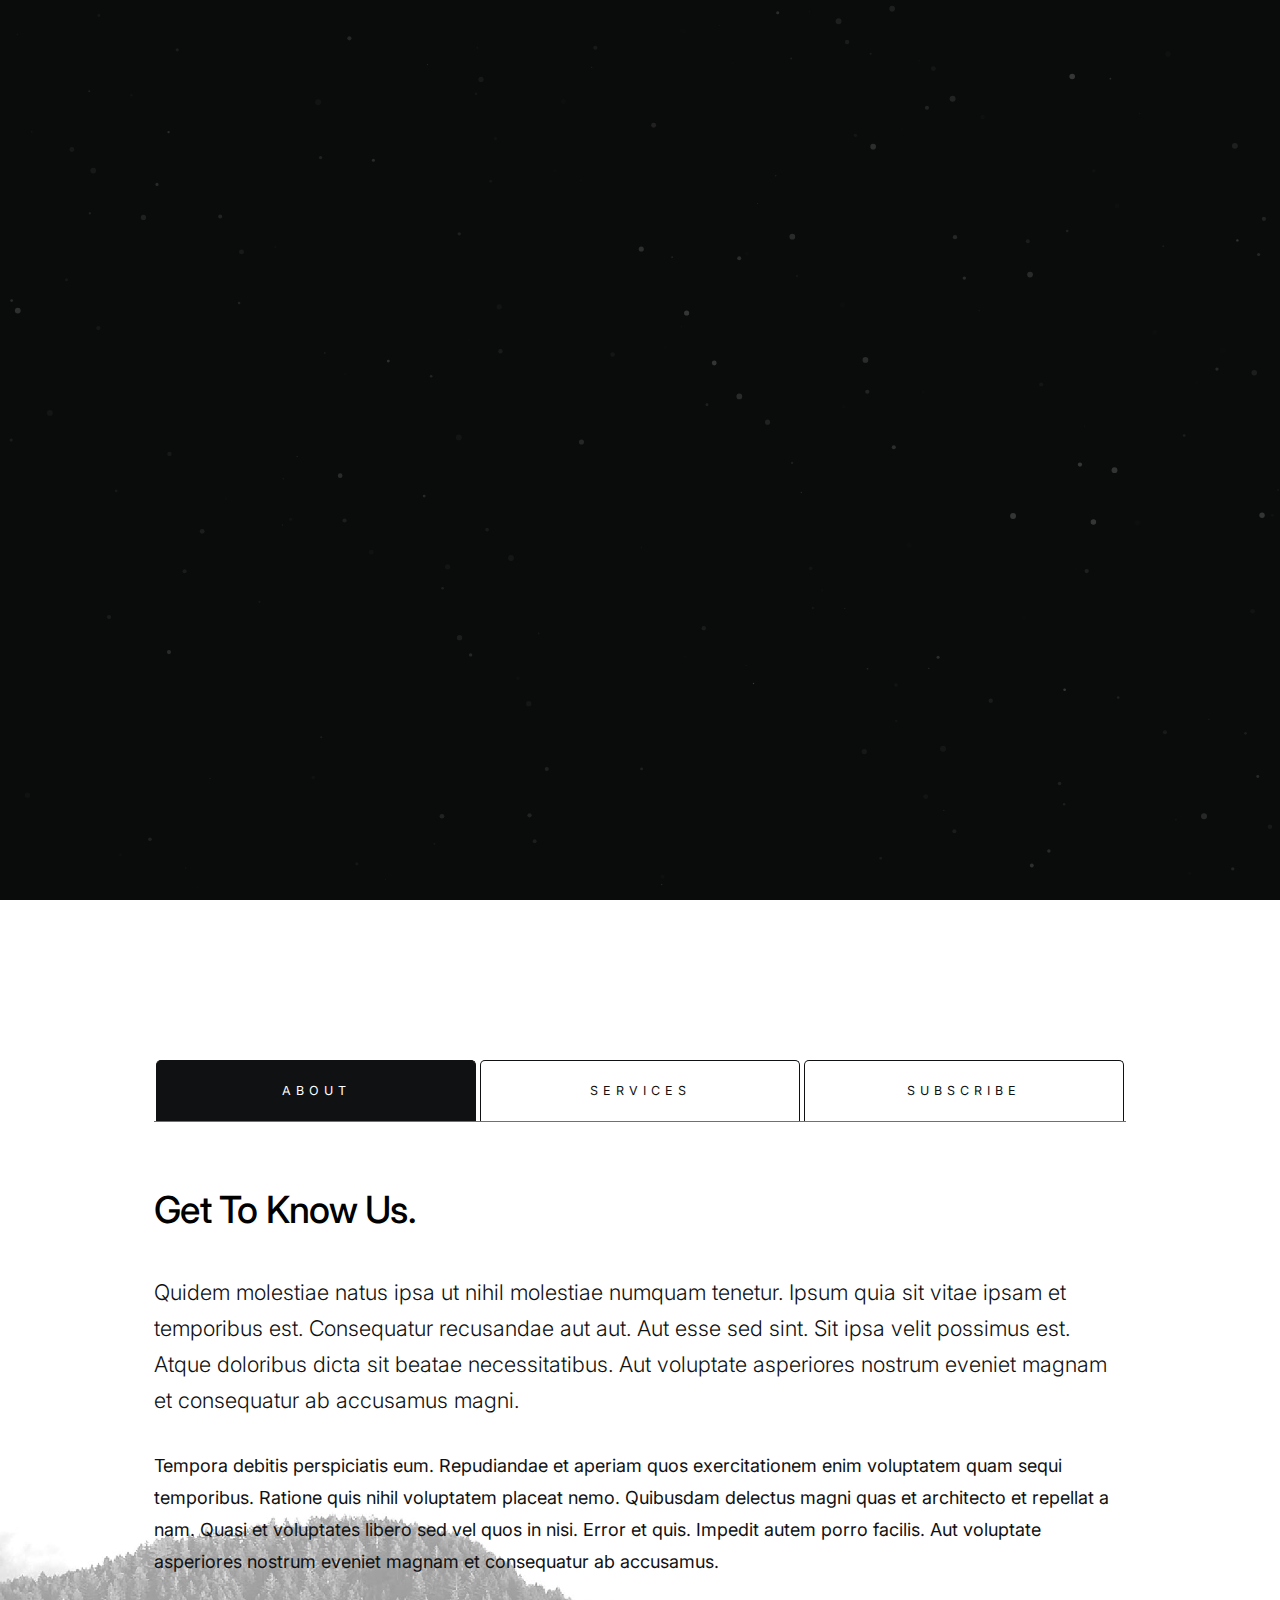
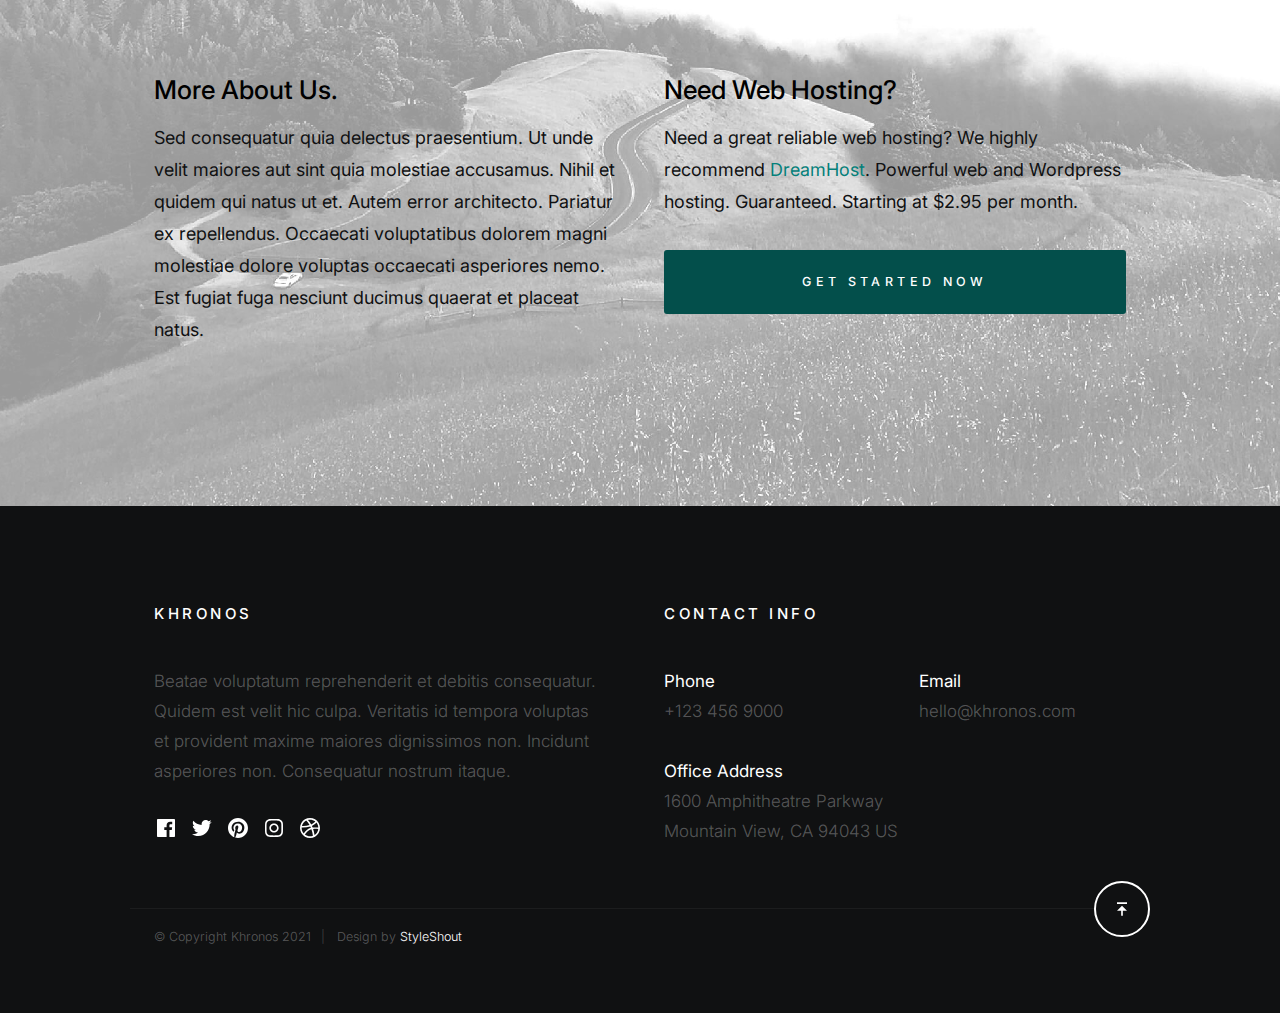
==== index-particles.html @ 38a6e820 "Initial Landing Page code Added" ====
<!DOCTYPE html>
<html lang="en" class="no-js" >
<head>

    <!--- basic page needs
    ================================================== -->
    <meta charset="utf-8">
    <meta name="viewport" content="width=device-width, initial-scale=1">
    <title>Khronos 2.0 - Particles</title>

    <script>
        document.documentElement.classList.remove('no-js');
        document.documentElement.classList.add('js');
    </script>

    <!-- CSS
    ================================================== -->
    <link rel="stylesheet" href="css/vendor.css">
    <link rel="stylesheet" href="css/styles.css">

    <!-- favicons
    ================================================== -->
    <link rel="apple-touch-icon" sizes="180x180" href="apple-touch-icon.png">
    <link rel="icon" type="image/png" sizes="32x32" href="favicon-32x32.png">
    <link rel="icon" type="image/png" sizes="16x16" href="favicon-16x16.png">
    <link rel="manifest" href="site.webmanifest">

</head>

<body id="top" class="theme-particles">


    <!-- preloader
    ================================================== -->
    <div id="preloader">
        <div id="loader"></div>
    </div>


    <!-- page wrap
    ================================================== -->
    <div class="s-pagewrap">


        <!-- # header
        ================================================== -->
        <header class="s-header">
            <div class="row s-header__content">

                <div class="s-header__logo">
                    <a class="logo" href="index-particles.html">
                        <img src="images/logo.png" alt="Homepage">
                    </a>
                </div>
    
                <ul class="s-header__social">
                    <li>
                        <a href="">
                            <svg xmlns="http://www.w3.org/2000/svg" width="24" height="24" viewBox="0 0 24 24" style="fill:rgba(0, 0, 0, 1);transform:;-ms-filter:"><path d="M20,3H4C3.447,3,3,3.448,3,4v16c0,0.552,0.447,1,1,1h8.615v-6.96h-2.338v-2.725h2.338v-2c0-2.325,1.42-3.592,3.5-3.592 c0.699-0.002,1.399,0.034,2.095,0.107v2.42h-1.435c-1.128,0-1.348,0.538-1.348,1.325v1.735h2.697l-0.35,2.725h-2.348V21H20 c0.553,0,1-0.448,1-1V4C21,3.448,20.553,3,20,3z"></path></svg>
                            <span class="screen-reader-text">Facebook</span>
                        </a>
                    </li>
                    <li>
                        <a href="">
                            <svg xmlns="http://www.w3.org/2000/svg" width="24" height="24" viewBox="0 0 24 24" style="fill:rgba(0, 0, 0, 1);transform:;-ms-filter:"><path d="M19.633,7.997c0.013,0.175,0.013,0.349,0.013,0.523c0,5.325-4.053,11.461-11.46,11.461c-2.282,0-4.402-0.661-6.186-1.809 c0.324,0.037,0.636,0.05,0.973,0.05c1.883,0,3.616-0.636,5.001-1.721c-1.771-0.037-3.255-1.197-3.767-2.793 c0.249,0.037,0.499,0.062,0.761,0.062c0.361,0,0.724-0.05,1.061-0.137c-1.847-0.374-3.23-1.995-3.23-3.953v-0.05 c0.537,0.299,1.16,0.486,1.82,0.511C3.534,9.419,2.823,8.184,2.823,6.787c0-0.748,0.199-1.434,0.548-2.032 c1.983,2.443,4.964,4.04,8.306,4.215c-0.062-0.3-0.1-0.611-0.1-0.923c0-2.22,1.796-4.028,4.028-4.028 c1.16,0,2.207,0.486,2.943,1.272c0.91-0.175,1.782-0.512,2.556-0.973c-0.299,0.935-0.936,1.721-1.771,2.22 c0.811-0.088,1.597-0.312,2.319-0.624C21.104,6.712,20.419,7.423,19.633,7.997z"></path></svg>
                            <span class="screen-reader-text">Twitter</span>
                        </a>
                    </li>
                    <li>
                        <a href="">
                            <svg xmlns="http://www.w3.org/2000/svg" width="24" height="24" viewBox="0 0 24 24" style="fill:rgba(0, 0, 0, 1);transform:;-ms-filter:"><path d="M-111.052-244.992c-5.518,0-9.99,4.473-9.99,9.99c0,4.232,2.633,7.85,6.35,9.306 c-0.088-0.79-0.166-2.006,0.034-2.868c0.182-0.78,1.172-4.966,1.172-4.966s-0.299-0.599-0.299-1.484 c0-1.388,0.805-2.425,1.808-2.425c0.853,0,1.264,0.64,1.264,1.407c0,0.858-0.546,2.139-0.827,3.327 c-0.235,0.994,0.499,1.805,1.479,1.805c1.775,0,3.141-1.872,3.141-4.575c0-2.392-1.719-4.064-4.173-4.064 c-2.843,0-4.512,2.132-4.512,4.335c0,0.858,0.331,1.779,0.744,2.28c0.081,0.099,0.093,0.185,0.069,0.286 c-0.076,0.315-0.245,0.994-0.277,1.133c-0.044,0.183-0.145,0.222-0.335,0.134c-1.247-0.581-2.027-2.405-2.027-3.871 c0-3.151,2.289-6.045,6.601-6.045c3.466,0,6.159,2.469,6.159,5.77c0,3.444-2.171,6.213-5.184,6.213 c-1.013,0-1.964-0.525-2.29-1.146c0,0-0.501,1.907-0.623,2.374c-0.225,0.868-0.834,1.956-1.241,2.62 c0.935,0.289,1.928,0.445,2.958,0.445c5.517,0,9.99-4.473,9.99-9.99S-105.535-244.992-111.052-244.992" transform="translate(123.042 246.992)"></path></svg>
                            <span class="screen-reader-text">Pinterest</span>
                        </a>
                    </li>
                    <li>
                        <a href="">
                            <svg xmlns="http://www.w3.org/2000/svg" width="24" height="24" viewBox="0 0 24 24" style="fill:rgba(0, 0, 0, 1);transform:;-ms-filter:"><path d="M11.999,7.377c-2.554,0-4.623,2.07-4.623,4.623c0,2.554,2.069,4.624,4.623,4.624c2.552,0,4.623-2.07,4.623-4.624 C16.622,9.447,14.551,7.377,11.999,7.377L11.999,7.377z M11.999,15.004c-1.659,0-3.004-1.345-3.004-3.003 c0-1.659,1.345-3.003,3.004-3.003s3.002,1.344,3.002,3.003C15.001,13.659,13.658,15.004,11.999,15.004L11.999,15.004z"></path><circle cx="16.806" cy="7.207" r="1.078"></circle><path d="M20.533,6.111c-0.469-1.209-1.424-2.165-2.633-2.632c-0.699-0.263-1.438-0.404-2.186-0.42 c-0.963-0.042-1.268-0.054-3.71-0.054s-2.755,0-3.71,0.054C7.548,3.074,6.809,3.215,6.11,3.479C4.9,3.946,3.945,4.902,3.477,6.111 c-0.263,0.7-0.404,1.438-0.419,2.186c-0.043,0.962-0.056,1.267-0.056,3.71c0,2.442,0,2.753,0.056,3.71 c0.015,0.748,0.156,1.486,0.419,2.187c0.469,1.208,1.424,2.164,2.634,2.632c0.696,0.272,1.435,0.426,2.185,0.45 c0.963,0.042,1.268,0.055,3.71,0.055s2.755,0,3.71-0.055c0.747-0.015,1.486-0.157,2.186-0.419c1.209-0.469,2.164-1.424,2.633-2.633 c0.263-0.7,0.404-1.438,0.419-2.186c0.043-0.962,0.056-1.267,0.056-3.71s0-2.753-0.056-3.71C20.941,7.57,20.801,6.819,20.533,6.111z M19.315,15.643c-0.007,0.576-0.111,1.147-0.311,1.688c-0.305,0.787-0.926,1.409-1.712,1.711c-0.535,0.199-1.099,0.303-1.67,0.311 c-0.95,0.044-1.218,0.055-3.654,0.055c-2.438,0-2.687,0-3.655-0.055c-0.569-0.007-1.135-0.112-1.669-0.311 c-0.789-0.301-1.414-0.923-1.719-1.711c-0.196-0.534-0.302-1.099-0.311-1.669c-0.043-0.95-0.053-1.218-0.053-3.654 c0-2.437,0-2.686,0.053-3.655c0.007-0.576,0.111-1.146,0.311-1.687c0.305-0.789,0.93-1.41,1.719-1.712 c0.534-0.198,1.1-0.303,1.669-0.311c0.951-0.043,1.218-0.055,3.655-0.055c2.437,0,2.687,0,3.654,0.055 c0.571,0.007,1.135,0.112,1.67,0.311c0.786,0.303,1.407,0.925,1.712,1.712c0.196,0.534,0.302,1.099,0.311,1.669 c0.043,0.951,0.054,1.218,0.054,3.655c0,2.436,0,2.698-0.043,3.654H19.315z"></path></svg>
                            <span class="screen-reader-text">Instagram</span>
                        </a>
                    </li>
                    <li>
                        <a href="">
                            <svg xmlns="http://www.w3.org/2000/svg" width="24" height="24" viewBox="0 0 24 24" style="fill:rgba(0, 0, 0, 1);transform:;-ms-filter:"><path d="M20.66,6.98c-0.894-1.533-2.107-2.747-3.641-3.64C15.486,2.447,13.813,2,12,2S8.514,2.447,6.98,3.34 C5.447,4.233,4.233,5.447,3.34,6.98S2,10.187,2,12s0.446,3.487,1.34,5.02c0.894,1.534,2.107,2.747,3.641,3.64 C8.514,21.553,10.187,22,12,22s3.486-0.447,5.02-1.34c1.533-0.893,2.747-2.106,3.641-3.64C21.554,15.487,22,13.813,22,12 S21.554,8.513,20.66,6.98z M12,3.66c2,0,3.772,0.64,5.32,1.919c-0.92,1.174-2.286,2.14-4.1,2.9c-1.002-1.813-2.088-3.327-3.261-4.54 C10.641,3.753,11.319,3.66,12,3.66z M5.51,6.8c0.754-0.947,1.656-1.686,2.711-2.22c1.212,1.201,2.325,2.7,3.34,4.5 c-2,0.6-4.114,0.9-6.341,0.9c-0.573,0-1.006-0.013-1.3-0.04C4.227,8.793,4.757,7.747,5.51,6.8z M3.66,12 c0-0.054,0.003-0.12,0.01-0.2c0.007-0.08,0.01-0.146,0.01-0.2c0.254,0.014,0.641,0.02,1.161,0.02c2.666,0,5.146-0.367,7.439-1.1 c0.187,0.373,0.381,0.793,0.58,1.26c-1.32,0.293-2.674,1.006-4.061,2.14S6.4,16.247,5.76,17.5C4.36,15.913,3.66,14.08,3.66,12z M12,20.34c-1.894,0-3.594-0.587-5.101-1.759C7.5,17.394,8.423,16.259,9.67,15.18c1.246-1.08,2.483-1.753,3.71-2.02 c0.772,2.133,1.293,4.339,1.56,6.62C13.966,20.153,12.986,20.34,12,20.34z M19.08,16.38c-0.666,1.066-1.526,1.94-2.58,2.621 c-0.24-2.08-0.7-4.107-1.379-6.081c0.932-0.066,1.765-0.1,2.5-0.1c0.799,0,1.686,0.034,2.659,0.1 C20.146,14.16,19.746,15.313,19.08,16.38z M17.84,11.38c-1.16,0-2.233,0.047-3.22,0.14c-0.254-0.653-0.48-1.193-0.68-1.62 c2.066-0.906,3.532-2.006,4.399-3.3c1.2,1.414,1.854,3.027,1.96,4.84C19.487,11.4,18.667,11.38,17.84,11.38z"></path></svg>
                            <span class="screen-reader-text">Dribbble</span>
                        </a>
                    </li>
                </ul>

            </div> <!-- end s-header__content -->
        </header> <!-- end s-header -->


        <!-- # intro 
        ================================================== -->
        <section id="intro" class="s-intro">

            <div id="particles-js" class="s-intro__particles"></div>

            <div class="row s-intro__content">
                <div class="column lg-12">
                    
                    <div class="counter">
                        <div class="counter__time">
                            <span class="ss-days">365</span>
                            <span>days</span>
                        </div>
                        <div class="counter__time">
                            <span class="ss-hours">01</span>
                            <span>hours</span>
                        </div>
                        <div class="counter__time minutes">
                            <span class="ss-minutes">01</span>
                            <span>mins</span>
                        </div>
                        <div class="counter__time">
                            <span class="ss-seconds">55</span>
                            <span>secs</span>
                        </div>
                    </div>  <!-- end counter -->

                    <div class="s-intro__content-bottom">
                        <h1 class="s-intro__content-title">Our site is launching soon.</h1>
                        <p>
                        Khronos is a modern and stylish free html website <br>
                        template created for launching your future awesome <br>
                        products and services. 
                        </p>
                    </div>

                </div>

                <div class="s-intro__scroll">
                    <p class="scroll-text">Scroll For More</p>
                    <a href="#info" class="smoothscroll">
                        <div class="mouse"></div>
                    </a>
                    <div class="end-top"></div>
                </div> <!-- end s-intro__scroll -->

            </div> <!-- intro__content -->

        </section> <!-- end s-intro -->


        <!-- # info
        ================================================== -->
        <section id="info" class="s-info">

            <div class="s-info__bg"></div>

            <div class="row">
                <div class="column lg-12">

                    <nav class="tab-nav">
                        <ul class="tab-nav__list"> 
                            <li class="active" data-id="tab-about">
                                <a href="#tab-about">
                                    About
                                </a>
                            </li>
                            <li>
                                <a href="#tab-services">
                                    Services
                                </a>
                            </li>
                            <li>
                                <a href="#tab-contact">
                                    Subscribe
                                </a>
                            </li>
                        </ul>
                    </nav> <!-- end tab-nav -->
        
                    <div class="tab-content">
        
                        <!-- 01 - tab about -->
                        <div id="tab-about" class='tab-content__item'>
        
                            <div class="row tab-content__item-header">
                                <div class="column">
                                    <h2>Get To Know Us.</h2>
                                </div>
                            </div>
        
                            <div class="row">
                                <div class="column">
                                    <p class="lead">
                                    Quidem molestiae natus ipsa ut nihil molestiae numquam tenetur. Ipsum quia 
                                    sit vitae ipsam et temporibus est. Consequatur recusandae aut aut. Aut esse 
                                    sed sint. Sit ipsa velit possimus est. Atque doloribus dicta sit beatae 
                                    necessitatibus. Aut voluptate asperiores nostrum eveniet magnam et consequatur 
                                    ab accusamus magni.
                                    </p>
        
                                    <p>
                                    Tempora debitis perspiciatis eum. Repudiandae et aperiam quos exercitationem 
                                    enim voluptatem quam sequi temporibus. Ratione quis nihil voluptatem placeat 
                                    nemo. Quibusdam delectus magni quas et architecto et repellat a nam.
                                    Quasi et voluptates libero sed vel quos in nisi. Error et quis. Impedit autem 
                                    porro facilis. Aut voluptate asperiores nostrum eveniet magnam et consequatur 
                                    ab accusamus.
                                    </p>
        
                                    <div class="row">
                                        <div class="column lg-6 tab-12">
                                            <h4>More About Us.</h4>
                                            <p>
                                            Sed consequatur quia delectus praesentium. Ut unde velit maiores aut sint 
                                            quia molestiae accusamus. Nihil et quidem qui natus ut et. Autem error 
                                            architecto. Pariatur ex repellendus. Occaecati voluptatibus dolorem magni 
                                            molestiae dolore voluptas occaecati asperiores nemo. Est fugiat fuga nesciunt 
                                            ducimus quaerat et placeat natus.
                                            </p>
                                        </div>
                                        <div class="column lg-6 tab-12">
                                            <h4>Need Web Hosting?</h4>
                                            <p>
                                            Need a great reliable web hosting?
                                            We highly recommend <a href="https://www.dreamhost.com/r.cgi?287326">DreamHost</a>.
                                            Powerful web and Wordpress hosting. Guaranteed. Starting at $2.95 per month.
                                            </p>
                                            <a href="https://www.dreamhost.com/r.cgi?287326" class="btn btn--primary u-fullwidth">Get Started Now</a>
                                        </div>
                                    </div>
                                </div>
                            </div>
                            
                        </div> <!-- end 01 - tab about -->
        
                        <!-- 02 - tab services -->
                        <div id="tab-services" class='tab-content__item'>
        
                            <div class="row tab-content__item-header">
                                <div class="column">
                                    <h2>What We Do.</h2>
                                </div>
                            </div>
        
                            <div class="row">
                                <div class="column">
                                    <p class="lead">
                                    Sit ut cum molestiae. Dolore ducimus qui quasi. Fugiat consequatur sit vel illum vel et 
                                    a delectus. Vel sequi vitae voluptatem perspiciatis eligendi. Voluptatibus optio natus 
                                    asperiores est commodi amet quia architecto. Dolores necessitatibus et. Voluptatibus 
                                    optio natus asperiores est commodi amet quia architecto. Dolores necessitatibus et.
                                    </p>
                                </div>
                            </div>
        
                            <div class="row services-list block-lg-one-half block-md-one-half block-tab-whole">
        
                                <div class="column services-list__item">
                                    <div class="services-list__item-icon">
                                        <svg xmlns="http://www.w3.org/2000/svg" width="24" height="24" viewBox="0 0 24 24" style="fill:rgba(0, 0, 0, 1);transform:;-ms-filter:"><path d="M12,6c-3.309,0-6,2.691-6,6s2.691,6,6,6s6-2.691,6-6S15.309,6,12,6z M12,16c-2.206,0-4-1.794-4-4s1.794-4,4-4s4,1.794,4,4 S14.206,16,12,16z"></path><path d="M12,2C6.579,2,2,6.579,2,12s4.579,10,10,10s10-4.579,10-10S17.421,2,12,2z M12,20c-4.337,0-8-3.663-8-8s3.663-8,8-8 s8,3.663,8,8S16.337,20,12,20z"></path><path d="M12,10c-1.081,0-2,0.919-2,2s0.919,2,2,2s2-0.919,2-2S13.081,10,12,10z"></path></svg>
                                    </div>
                                    <div class="services-list__item-content">
                                        <h4 class="item-title">Brand Identity</h4>
                                        <p>
                                        Sit ut cum molestiae. Dolore ducimus qui quasi. Fugiat consequatur sit vel illum vel et 
                                        a delectus. Vel sequi vitae voluptatem perspiciatis eligendi. Voluptatibus optio natus 
                                        asperiores est commodi amet quia architecto. Dolores necessitatibus et.
                                        </p>
                                    </div>
                                </div>
                    
                                <div class="column services-list__item">
                                    <div class="services-list__item-icon">
                                        <svg xmlns="http://www.w3.org/2000/svg" width="24" height="24" viewBox="0 0 24 24" style="fill:rgba(0, 0, 0, 1);transform:;-ms-filter:"><path d="M18.277,8C18.624,8.596,19.262,9,20,9c1.104,0,2-0.896,2-2s-0.896-2-2-2c-0.738,0-1.376,0.404-1.723,1H16V4 c0-0.553-0.447-1-1-1H9C8.448,3,8,3.447,8,4v2H5.723C5.376,5.404,4.738,5,4,5C2.896,5,2,5.896,2,7s0.896,2,2,2 c0.738,0,1.376-0.404,1.723-1H8v0.369C5.133,9.84,4.318,12.534,4.091,14H3c-0.552,0-1,0.447-1,1v4c0,0.553,0.448,1,1,1h4 c0.552,0,1-0.447,1-1v-4c0-0.553-0.448-1-1-1H6.123c0.197-0.959,0.718-2.406,2.085-3.418C8.391,10.829,8.669,11,9,11h6 c0.331,0,0.61-0.171,0.792-0.419c1.373,1.013,1.895,2.458,2.089,3.419H17c-0.553,0-1,0.447-1,1v4c0,0.553,0.447,1,1,1h4 c0.553,0,1-0.447,1-1v-4c0-0.553-0.447-1-1-1h-1.092C19.681,12.534,18.866,9.839,16,8.368V8H18.277z M6,18H4v-2h2V18z M20,18h-2v-2 h2V18z M14,9h-4V8V6V5h4V9z"></path></svg>
                                    </div>
                                    <div class="services-list__item-content">
                                        <h4 class="item-title">Illustration</h4>
                                        <p>
                                        Sit ut cum molestiae. Dolore ducimus qui quasi. Fugiat consequatur sit vel illum vel et 
                                        a delectus. Vel sequi vitae voluptatem perspiciatis eligendi. Voluptatibus optio natus 
                                        asperiores est commodi amet quia architecto. Dolores necessitatibus et.
                                        </p>
                                    </div>
                                </div>
                    
                                <div class="column services-list__item">
                                    <div class="services-list__item-icon">
                                        <svg xmlns="http://www.w3.org/2000/svg" width="24" height="24" viewBox="0 0 24 24" style="fill:rgba(0, 0, 0, 1);transform:;-ms-filter:"><path d="M19,3H5C3.897,3,3,3.897,3,5v14c0,1.103,0.897,2,2,2h14c1.103,0,2-0.897,2-2V5C21,3.897,20.103,3,19,3z M19,5l0.001,4H15h-2 H5V5H19z M5,11h8v8H5V11z M15,19v-8h4.001l0.001,8H15z"></path></svg>
                                    </div>
                                    <div class="services-list__item-content">
                                        <h4 class="item-title">Web Design</h4>
                                        <p>
                                        Sit ut cum molestiae. Dolore ducimus qui quasi. Fugiat consequatur sit vel illum vel et 
                                        a delectus. Vel sequi vitae voluptatem perspiciatis eligendi. Voluptatibus optio natus 
                                        asperiores est commodi amet quia architecto. Dolores necessitatibus et.
                                        </p>
                                    </div>
                                </div>
                    
                                <div class="column services-list__item">
                                    <div class="services-list__item-icon">
                                        <svg xmlns="http://www.w3.org/2000/svg" width="24" height="24" viewBox="0 0 24 24" style="fill:rgba(0, 0, 0, 1);transform:;-ms-filter:"><path d="M20,3H4C2.897,3,2,3.897,2,5v11c0,1.103,0.897,2,2,2h4l-1.8,2.4l1.6,1.2l2.7-3.6h3l2.7,3.6l1.6-1.2L16,18h4 c1.103,0,2-0.897,2-2V5C22,3.897,21.103,3,20,3z M4,16V5h16l0.001,11H4z"></path><path d="M6 12H10V14H6z"></path></svg>
                                    </div>
                                    <div class="services-list__item-content">
                                        <h4 class="item-title">Product Strategy</h4>
                                        <p>
                                        Sit ut cum molestiae. Dolore ducimus qui quasi. Fugiat consequatur sit vel illum vel et 
                                        a delectus. Vel sequi vitae voluptatem perspiciatis eligendi. Voluptatibus optio natus 
                                        asperiores est commodi amet quia architecto. Dolores necessitatibus et.
                                        </p>
                                    </div>
                                </div>
                    
                                <div class="column services-list__item">
                                    <div class="services-list__item-icon">
                                        <svg xmlns="http://www.w3.org/2000/svg" width="24" height="24" viewBox="0 0 24 24" style="fill:rgba(0, 0, 0, 1);transform:;-ms-filter:"><path d="M20,3H7C5.897,3,5,3.897,5,5v2H4C2.897,7,2,7.897,2,9v10c0,1.103,0.897,2,2,2h6c1.103,0,2-0.897,2-2h8c1.103,0,2-0.897,2-2 V5C22,3.897,21.103,3,20,3z M9.997,19H4V9h2h4L9.997,19z M19.997,17H12V9c0-1.103-0.897-2-2-2H7V5h13L19.997,17z"></path></svg>
                                    </div>
                                    <div class="services-list__item-content">
                                        <h4 class="item-title">UI/UX Design</h4>
                                        <p>
                                        Sit ut cum molestiae. Dolore ducimus qui quasi. Fugiat consequatur sit vel illum vel et 
                                        a delectus. Vel sequi vitae voluptatem perspiciatis eligendi. Voluptatibus optio natus 
                                        asperiores est commodi amet quia architecto. Dolores necessitatibus et.
                                        </p>
                                    </div>
                                </div>
                    
                                <div class="column services-list__item">
                                    <div class="services-list__item-icon">
                                        <svg xmlns="http://www.w3.org/2000/svg" width="24" height="24" viewBox="0 0 24 24" style="fill:rgba(0, 0, 0, 1);transform:;-ms-filter:"><path d="M5,22h14c1.103,0,2-0.897,2-2V9c0-0.553-0.447-1-1-1h-3V7c0-2.757-2.243-5-5-5S7,4.243,7,7v1H4C3.447,8,3,8.447,3,9v11 C3,21.103,3.897,22,5,22z M9,7c0-1.654,1.346-3,3-3s3,1.346,3,3v1H9V7z M5,10h2v2h2v-2h6v2h2v-2h2l0.002,10H5V10z"></path></svg>
                                    </div>
                                    <div class="services-list__item-content">
                                        <h4 class="item-title">E-Commerce</h4>
                                        <p>
                                        Sit ut cum molestiae. Dolore ducimus qui quasi. Fugiat consequatur sit vel illum vel et 
                                        a delectus. Vel sequi vitae voluptatem perspiciatis eligendi. Voluptatibus optio natus 
                                        asperiores est commodi amet quia architecto. Dolores necessitatibus et.
                                        </p>
                                    </div>
                                </div>
                    
                            </div> <!-- end services-list -->
                            
                        </div> <!-- end 02 - tab services -->
        
                        <!-- 03 - tab contact -->
                        <div id="tab-contact" class="tab-content__item">
        
                            <div class="row tab-content__item-header">
                                <div class="column">
                                    <h2>Subscribe To Our Newsletter.</h2>
                                </div>
                            </div>
        
                            <div class="row">
                                <div class="column">
                                    
                                    <p class="lead">
                                    Voluptates laborum eum quas. Pariatur impedit sit veniam est 
                                    et quasi voluptas voluptatem. Cumque hic enim perferendis 
                                    amet odit in molestias debitis. Facere nulla qui pariatur 
                                    quasi mollitia et. Et dolorem dolorum quo in sit architecto.
                                    </p>

                                    <p>
                                    Sit ut cum molestiae. Dolore ducimus qui quasi. Fugiat consequatur sit vel illum vel et 
                                    a delectus. Vel sequi vitae voluptatem perspiciatis eligendi. Voluptatibus optio natus 
                                    asperiores est commodi amet quia architecto. Dolores necessitatibus et.
                                    </p>

                                    <form id="mc-form" class="mc-form">
                                        <input type="email" name="EMAIL" id="mce-EMAIL" class="u-fullwidth text-center" placeholder="Email Address" title="The domain portion of the email address is invalid (the portion after the @)." pattern="^([^\x00-\x20\x22\x28\x29\x2c\x2e\x3a-\x3c\x3e\x40\x5b-\x5d\x7f-\xff]+|\x22([^\x0d\x22\x5c\x80-\xff]|\x5c[\x00-\x7f])*\x22)(\x2e([^\x00-\x20\x22\x28\x29\x2c\x2e\x3a-\x3c\x3e\x40\x5b-\x5d\x7f-\xff]+|\x22([^\x0d\x22\x5c\x80-\xff]|\x5c[\x00-\x7f])*\x22))*\x40([^\x00-\x20\x22\x28\x29\x2c\x2e\x3a-\x3c\x3e\x40\x5b-\x5d\x7f-\xff]+|\x5b([^\x0d\x5b-\x5d\x80-\xff]|\x5c[\x00-\x7f])*\x5d)(\x2e([^\x00-\x20\x22\x28\x29\x2c\x2e\x3a-\x3c\x3e\x40\x5b-\x5d\x7f-\xff]+|\x5b([^\x0d\x5b-\x5d\x80-\xff]|\x5c[\x00-\x7f])*\x5d))*(\.\w{2,})+$" required>
                                        <input type="submit" name="subscribe" value="Subscribe" class="btn--small btn--primary u-fullwidth">
                                        <!-- <div style="position: absolute; left: -5000px;" aria-hidden="true"><input type="text" name="b_cdb7b577e41181934ed6a6a44_9a91cfe7b3" tabindex="-1" value=""></div> -->
                                        <div class="mc-status"></div>
                                    </form>
        
                                </div>
                            </div>
                            
                        </div> <!-- end 03 - tab contact -->
        
                    </div> <!-- end tab content -->

                </div> <!-- end column -->
            </div> <!-- end row -->

        </section> <!-- end s-info -->


        <!-- # footer
        ================================================== -->
        <footer class="s-footer">

            <div class="row s-footer__top">

                <div class="column lg-6 stack-on-700 s-footer__block s-footer__info">

                    <h4 class="h6">Khronos</h4>
                    
                    <p class="desc">
                    Beatae voluptatum reprehenderit et debitis consequatur. Quidem est velit hic culpa. 
                    Veritatis id tempora voluptas et provident maxime maiores dignissimos non. Incidunt 
                    asperiores non. Consequatur nostrum itaque.
                    </p>

                    <ul class="s-footer__social">
                        <li>
                            <a href="">
                                <svg xmlns="http://www.w3.org/2000/svg" width="24" height="24" viewBox="0 0 24 24" style="fill:rgba(0, 0, 0, 1);transform:;-ms-filter:"><path d="M20,3H4C3.447,3,3,3.448,3,4v16c0,0.552,0.447,1,1,1h8.615v-6.96h-2.338v-2.725h2.338v-2c0-2.325,1.42-3.592,3.5-3.592 c0.699-0.002,1.399,0.034,2.095,0.107v2.42h-1.435c-1.128,0-1.348,0.538-1.348,1.325v1.735h2.697l-0.35,2.725h-2.348V21H20 c0.553,0,1-0.448,1-1V4C21,3.448,20.553,3,20,3z"></path></svg>
                                <span class="screen-reader-text">Facebook</span>
                            </a>
                        </li>
                        <li>
                            <a href="">
                                <svg xmlns="http://www.w3.org/2000/svg" width="24" height="24" viewBox="0 0 24 24" style="fill:rgba(0, 0, 0, 1);transform:;-ms-filter:"><path d="M19.633,7.997c0.013,0.175,0.013,0.349,0.013,0.523c0,5.325-4.053,11.461-11.46,11.461c-2.282,0-4.402-0.661-6.186-1.809 c0.324,0.037,0.636,0.05,0.973,0.05c1.883,0,3.616-0.636,5.001-1.721c-1.771-0.037-3.255-1.197-3.767-2.793 c0.249,0.037,0.499,0.062,0.761,0.062c0.361,0,0.724-0.05,1.061-0.137c-1.847-0.374-3.23-1.995-3.23-3.953v-0.05 c0.537,0.299,1.16,0.486,1.82,0.511C3.534,9.419,2.823,8.184,2.823,6.787c0-0.748,0.199-1.434,0.548-2.032 c1.983,2.443,4.964,4.04,8.306,4.215c-0.062-0.3-0.1-0.611-0.1-0.923c0-2.22,1.796-4.028,4.028-4.028 c1.16,0,2.207,0.486,2.943,1.272c0.91-0.175,1.782-0.512,2.556-0.973c-0.299,0.935-0.936,1.721-1.771,2.22 c0.811-0.088,1.597-0.312,2.319-0.624C21.104,6.712,20.419,7.423,19.633,7.997z"></path></svg>
                                <span class="screen-reader-text">Twitter</span>
                            </a>
                        </li>
                        <li>
                            <a href="">
                                <svg xmlns="http://www.w3.org/2000/svg" width="24" height="24" viewBox="0 0 24 24" style="fill:rgba(0, 0, 0, 1);transform:;-ms-filter:"><path d="M-111.052-244.992c-5.518,0-9.99,4.473-9.99,9.99c0,4.232,2.633,7.85,6.35,9.306 c-0.088-0.79-0.166-2.006,0.034-2.868c0.182-0.78,1.172-4.966,1.172-4.966s-0.299-0.599-0.299-1.484 c0-1.388,0.805-2.425,1.808-2.425c0.853,0,1.264,0.64,1.264,1.407c0,0.858-0.546,2.139-0.827,3.327 c-0.235,0.994,0.499,1.805,1.479,1.805c1.775,0,3.141-1.872,3.141-4.575c0-2.392-1.719-4.064-4.173-4.064 c-2.843,0-4.512,2.132-4.512,4.335c0,0.858,0.331,1.779,0.744,2.28c0.081,0.099,0.093,0.185,0.069,0.286 c-0.076,0.315-0.245,0.994-0.277,1.133c-0.044,0.183-0.145,0.222-0.335,0.134c-1.247-0.581-2.027-2.405-2.027-3.871 c0-3.151,2.289-6.045,6.601-6.045c3.466,0,6.159,2.469,6.159,5.77c0,3.444-2.171,6.213-5.184,6.213 c-1.013,0-1.964-0.525-2.29-1.146c0,0-0.501,1.907-0.623,2.374c-0.225,0.868-0.834,1.956-1.241,2.62 c0.935,0.289,1.928,0.445,2.958,0.445c5.517,0,9.99-4.473,9.99-9.99S-105.535-244.992-111.052-244.992" transform="translate(123.042 246.992)"></path></svg>
                                <span class="screen-reader-text">Pinterest</span>
                            </a>
                        </li>
                        <li>
                            <a href="">
                                <svg xmlns="http://www.w3.org/2000/svg" width="24" height="24" viewBox="0 0 24 24" style="fill:rgba(0, 0, 0, 1);transform:;-ms-filter:"><path d="M11.999,7.377c-2.554,0-4.623,2.07-4.623,4.623c0,2.554,2.069,4.624,4.623,4.624c2.552,0,4.623-2.07,4.623-4.624 C16.622,9.447,14.551,7.377,11.999,7.377L11.999,7.377z M11.999,15.004c-1.659,0-3.004-1.345-3.004-3.003 c0-1.659,1.345-3.003,3.004-3.003s3.002,1.344,3.002,3.003C15.001,13.659,13.658,15.004,11.999,15.004L11.999,15.004z"></path><circle cx="16.806" cy="7.207" r="1.078"></circle><path d="M20.533,6.111c-0.469-1.209-1.424-2.165-2.633-2.632c-0.699-0.263-1.438-0.404-2.186-0.42 c-0.963-0.042-1.268-0.054-3.71-0.054s-2.755,0-3.71,0.054C7.548,3.074,6.809,3.215,6.11,3.479C4.9,3.946,3.945,4.902,3.477,6.111 c-0.263,0.7-0.404,1.438-0.419,2.186c-0.043,0.962-0.056,1.267-0.056,3.71c0,2.442,0,2.753,0.056,3.71 c0.015,0.748,0.156,1.486,0.419,2.187c0.469,1.208,1.424,2.164,2.634,2.632c0.696,0.272,1.435,0.426,2.185,0.45 c0.963,0.042,1.268,0.055,3.71,0.055s2.755,0,3.71-0.055c0.747-0.015,1.486-0.157,2.186-0.419c1.209-0.469,2.164-1.424,2.633-2.633 c0.263-0.7,0.404-1.438,0.419-2.186c0.043-0.962,0.056-1.267,0.056-3.71s0-2.753-0.056-3.71C20.941,7.57,20.801,6.819,20.533,6.111z M19.315,15.643c-0.007,0.576-0.111,1.147-0.311,1.688c-0.305,0.787-0.926,1.409-1.712,1.711c-0.535,0.199-1.099,0.303-1.67,0.311 c-0.95,0.044-1.218,0.055-3.654,0.055c-2.438,0-2.687,0-3.655-0.055c-0.569-0.007-1.135-0.112-1.669-0.311 c-0.789-0.301-1.414-0.923-1.719-1.711c-0.196-0.534-0.302-1.099-0.311-1.669c-0.043-0.95-0.053-1.218-0.053-3.654 c0-2.437,0-2.686,0.053-3.655c0.007-0.576,0.111-1.146,0.311-1.687c0.305-0.789,0.93-1.41,1.719-1.712 c0.534-0.198,1.1-0.303,1.669-0.311c0.951-0.043,1.218-0.055,3.655-0.055c2.437,0,2.687,0,3.654,0.055 c0.571,0.007,1.135,0.112,1.67,0.311c0.786,0.303,1.407,0.925,1.712,1.712c0.196,0.534,0.302,1.099,0.311,1.669 c0.043,0.951,0.054,1.218,0.054,3.655c0,2.436,0,2.698-0.043,3.654H19.315z"></path></svg>
                                <span class="screen-reader-text">Instagram</span>
                            </a>
                        </li>
                        <li>
                            <a href="">
                                <svg xmlns="http://www.w3.org/2000/svg" width="24" height="24" viewBox="0 0 24 24" style="fill:rgba(0, 0, 0, 1);transform:;-ms-filter:"><path d="M20.66,6.98c-0.894-1.533-2.107-2.747-3.641-3.64C15.486,2.447,13.813,2,12,2S8.514,2.447,6.98,3.34 C5.447,4.233,4.233,5.447,3.34,6.98S2,10.187,2,12s0.446,3.487,1.34,5.02c0.894,1.534,2.107,2.747,3.641,3.64 C8.514,21.553,10.187,22,12,22s3.486-0.447,5.02-1.34c1.533-0.893,2.747-2.106,3.641-3.64C21.554,15.487,22,13.813,22,12 S21.554,8.513,20.66,6.98z M12,3.66c2,0,3.772,0.64,5.32,1.919c-0.92,1.174-2.286,2.14-4.1,2.9c-1.002-1.813-2.088-3.327-3.261-4.54 C10.641,3.753,11.319,3.66,12,3.66z M5.51,6.8c0.754-0.947,1.656-1.686,2.711-2.22c1.212,1.201,2.325,2.7,3.34,4.5 c-2,0.6-4.114,0.9-6.341,0.9c-0.573,0-1.006-0.013-1.3-0.04C4.227,8.793,4.757,7.747,5.51,6.8z M3.66,12 c0-0.054,0.003-0.12,0.01-0.2c0.007-0.08,0.01-0.146,0.01-0.2c0.254,0.014,0.641,0.02,1.161,0.02c2.666,0,5.146-0.367,7.439-1.1 c0.187,0.373,0.381,0.793,0.58,1.26c-1.32,0.293-2.674,1.006-4.061,2.14S6.4,16.247,5.76,17.5C4.36,15.913,3.66,14.08,3.66,12z M12,20.34c-1.894,0-3.594-0.587-5.101-1.759C7.5,17.394,8.423,16.259,9.67,15.18c1.246-1.08,2.483-1.753,3.71-2.02 c0.772,2.133,1.293,4.339,1.56,6.62C13.966,20.153,12.986,20.34,12,20.34z M19.08,16.38c-0.666,1.066-1.526,1.94-2.58,2.621 c-0.24-2.08-0.7-4.107-1.379-6.081c0.932-0.066,1.765-0.1,2.5-0.1c0.799,0,1.686,0.034,2.659,0.1 C20.146,14.16,19.746,15.313,19.08,16.38z M17.84,11.38c-1.16,0-2.233,0.047-3.22,0.14c-0.254-0.653-0.48-1.193-0.68-1.62 c2.066-0.906,3.532-2.006,4.399-3.3c1.2,1.414,1.854,3.027,1.96,4.84C19.487,11.4,18.667,11.38,17.84,11.38z"></path></svg>
                                <span class="screen-reader-text">Dribbble</span>
                            </a>
                        </li>
                    </ul>

                </div> <!-- end s-footer__info -->

                <div class="column lg-6 stack-on-700 s-footer__block s-footer__contact">

                    <h4 class="h6">Contact Info</h4>

                    <div class="row">
                        <div class="column lg-6 stack-on-1000">
                            <p>
                            <strong>Phone</strong> <br>
                            <a href="tel:123-456-9000">+123 456 9000</a>
                            </p>
                        </div>
                        <div class="column lg-6 stack-on-1000">
                            <p>
                            <strong>Email</strong> <br>
                            <a href="mailto:#0">hello@khronos.com</a>
                            </p>
                        </div>
                    </div>

                    <p>
                    <strong>Office Address</strong> <br>
                    1600 Amphitheatre Parkway <br>
                    Mountain View, CA
                    94043 US <br>
                    </p>

                </div> <!-- end s-footer__contact -->

            </div> <!-- end s-footer__top -->

            <div class="row s-footer__bottom">
                <div class="column lg-12">
                    <div class="ss-copyright">
                        <span>© Copyright Khronos 2021</span> 
                        <span>Design by <a href="https://www.styleshout.com/">StyleShout</a></span>
                    </div>
                </div>

                <div class="ss-go-top">
                    <a class="smoothscroll" title="Back to Top" href="#top">
                        <svg xmlns="http://www.w3.org/2000/svg" width="24" height="24" viewBox="0 0 24 24" style="fill:rgba(0, 0, 0, 1);transform:;-ms-filter:"><path d="M6 4H18V6H6zM11 14L11 20 13 20 13 14 18 14 12 8 6 14z"></path></svg>
                     </a>
                </div>
            </div> <!--end s-footer__bottom -->

        </footer> <!--end s-footer -->

    </div> <!-- end pagewrap -->


    <!-- Java Script
    ================================================== -->
    <script src="js/plugins.js"></script>
    <script src="js/main.js"></script>
    <script src="js/particles.min.js"></script>
    <script src="js/particle-settings.js"></script>

</body>
</html>
---- css/vendor.css ----
/* ===================================================================
 * Khronos Third-party Stylesheets
 * Template Ver. 2.0.0
 * 07-03-2021
 * -------------------------------------------------------------------
 *
 * TOC:
 * # PrismJS
 * # Swiper
 *
 * ------------------------------------------------------------------- */


/* ===================================================================
 * # PrismJS 1.20.0
 *   https://prismjs.com/download.html#themes=prism-okaidia&languages=markup+css+clike+javascript+markup-templating+php 
 *   
 *   okaidia theme for JavaScript, CSS and HTML
 *   Loosely based on Monokai textmate theme by http://www.monokai.nl/
 *   @author ocodia
 * ------------------------------------------------------------------- */
code[class*="language-"],
pre[class*="language-"] {
    color           : #f8f8f2;
    background      : none;
    text-shadow     : 0 1px rgba(0, 0, 0, 0.3);
    font-family     : var(--font-mono);
    font-size       : calc(var(--text-size) * 0.9444);
    text-align      : left;
    white-space     : pre;
    word-spacing    : normal;
    word-break      : normal;
    word-wrap       : normal;
    line-height     : var(--vspace-1);
    -moz-tab-size   : 4;
    -o-tab-size     : 4;
    tab-size        : 4;
    -webkit-hyphens : none;
    -moz-hyphens    : none;
    -ms-hyphens     : none;
    hyphens         : none;
}

/* Code blocks */
pre[class*="language-"] {
    padding  : var(--vspace-0_5) 0 var(--vspace-1);
    margin   : var(--vspace-1) 0;
    overflow : auto;
}

:not(pre)>code[class*="language-"],
pre[class*="language-"] {
    background : #272822;
}

/* Inline code */
:not(pre)>code[class*="language-"] {
    padding     : .1em;
    white-space : normal;
}

.token.comment,
.token.prolog,
.token.doctype,
.token.cdata {
    color : slategray;
}

.token.punctuation {
    color : #f8f8f2;
}

.token.namespace {
    opacity : .7;
}

.token.property,
.token.tag,
.token.constant,
.token.symbol,
.token.deleted {
    color : #f92672;
}

.token.boolean,
.token.number {
    color : #ae81ff;
}

.token.selector,
.token.attr-name,
.token.string,
.token.char,
.token.builtin,
.token.inserted {
    color : #a6e22e;
}

.token.operator,
.token.entity,
.token.url,
.language-css .token.string,
.style .token.string,
.token.variable {
    color : #f8f8f2;
}

.token.atrule,
.token.attr-value,
.token.function,
.token.class-name {
    color : #e6db74;
}

.token.keyword {
    color : #66d9ef;
}

.token.regex,
.token.important {
    color : #fd971f;
}

.token.important,
.token.bold {
    font-weight : bold;
}

.token.italic {
    font-style : italic;
}

.token.entity {
    cursor : help;
}



/* ===================================================================
 * # Swiper 6.4.5
 *   Most modern mobile touch slider and framework with hardware accelerated transitions
 *   https://swiperjs.com
 *
 *   Copyright 2014-2020 Vladimir Kharlampidi
 *
 *   Released under the MIT License
 *
 *   Released on: December 18, 2020
 * ------------------------------------------------------------------- */
@font-face {
    font-family : "swiper-icons";
    src         : url("data:application/font-woff;charset=utf-8;base64, [base64]//wADZ2x5ZgAAAywAAADMAAAD2MHtryVoZWFkAAABbAAAADAAAAA2E2+eoWhoZWEAAAGcAAAAHwAAACQC9gDzaG10eAAAAigAAAAZAAAArgJkABFsb2NhAAAC0AAAAFoAAABaFQAUGG1heHAAAAG8AAAAHwAAACAAcABAbmFtZQAAA/gAAAE5AAACXvFdBwlwb3N0AAAFNAAAAGIAAACE5s74hXjaY2BkYGAAYpf5Hu/j+W2+MnAzMYDAzaX6QjD6/4//Bxj5GA8AuRwMYGkAPywL13jaY2BkYGA88P8Agx4j+/8fQDYfA1AEBWgDAIB2BOoAeNpjYGRgYNBh4GdgYgABEMnIABJzYNADCQAACWgAsQB42mNgYfzCOIGBlYGB0YcxjYGBwR1Kf2WQZGhhYGBiYGVmgAFGBiQQkOaawtDAoMBQxXjg/wEGPcYDDA4wNUA2CCgwsAAAO4EL6gAAeNpj2M0gyAACqxgGNWBkZ2D4/wMA+xkDdgAAAHjaY2BgYGaAYBkGRgYQiAHyGMF8FgYHIM3DwMHABGQrMOgyWDLEM1T9/w8UBfEMgLzE////P/5//f/V/xv+r4eaAAeMbAxwIUYmIMHEgKYAYjUcsDAwsLKxc3BycfPw8jEQA/[base64]/uznmfPFBNODM2K7MTQ45YEAZqGP81AmGGcF3iPqOop0r1SPTaTbVkfUe4HXj97wYE+yNwWYxwWu4v1ugWHgo3S1XdZEVqWM7ET0cfnLGxWfkgR42o2PvWrDMBSFj/IHLaF0zKjRgdiVMwScNRAoWUoH78Y2icB/yIY09An6AH2Bdu/UB+yxopYshQiEvnvu0dURgDt8QeC8PDw7Fpji3fEA4z/PEJ6YOB5hKh4dj3EvXhxPqH/SKUY3rJ7srZ4FZnh1PMAtPhwP6fl2PMJMPDgeQ4rY8YT6Gzao0eAEA409DuggmTnFnOcSCiEiLMgxCiTI6Cq5DZUd3Qmp10vO0LaLTd2cjN4fOumlc7lUYbSQcZFkutRG7g6JKZKy0RmdLY680CDnEJ+UMkpFFe1RN7nxdVpXrC4aTtnaurOnYercZg2YVmLN/d/gczfEimrE/fs/bOuq29Zmn8tloORaXgZgGa78yO9/cnXm2BpaGvq25Dv9S4E9+5SIc9PqupJKhYFSSl47+Qcr1mYNAAAAeNptw0cKwkAAAMDZJA8Q7OUJvkLsPfZ6zFVERPy8qHh2YER+3i/BP83vIBLLySsoKimrqKqpa2hp6+jq6RsYGhmbmJqZSy0sraxtbO3sHRydnEMU4uR6yx7JJXveP7WrDycAAAAAAAH//wACeNpjYGRgYOABYhkgZgJCZgZNBkYGLQZtIJsFLMYAAAw3ALgAeNolizEKgDAQBCchRbC2sFER0YD6qVQiBCv/H9ezGI6Z5XBAw8CBK/m5iQQVauVbXLnOrMZv2oLdKFa8Pjuru2hJzGabmOSLzNMzvutpB3N42mNgZGBg4GKQYzBhYMxJLMlj4GBgAYow/P/PAJJhLM6sSoWKfWCAAwDAjgbRAAB42mNgYGBkAIIbCZo5IPrmUn0hGA0AO8EFTQAA") format("woff");
    font-weight : 400;
    font-style  : normal;
}

:root {
    --swiper-theme-color : #007aff;
}

.swiper-container {
    margin-left  : auto;
    margin-right : auto;
    position     : relative;
    overflow     : hidden;
    list-style   : none;
    padding      : 0;
    /* Fix of Webkit flickering */
    z-index      : 1;
}

.swiper-container-vertical>.swiper-wrapper {
    flex-direction : column;
}

.swiper-wrapper {
    position            : relative;
    width               : 100%;
    height              : 100%;
    z-index             : 1;
    display             : flex;
    transition-property : transform;
    box-sizing          : content-box;
}

.swiper-container-android .swiper-slide,
.swiper-wrapper {
    transform : translate3d(0px, 0, 0);
}

.swiper-container-multirow>.swiper-wrapper {
    flex-wrap : wrap;
}

.swiper-container-multirow-column>.swiper-wrapper {
    flex-wrap      : wrap;
    flex-direction : column;
}

.swiper-container-free-mode>.swiper-wrapper {
    transition-timing-function : ease-out;
    margin                     : 0 auto;
}

.swiper-slide {
    flex-shrink         : 0;
    width               : 100%;
    height              : 100%;
    position            : relative;
    transition-property : transform;
}

.swiper-slide-invisible-blank {
    visibility : hidden;
}

/* Auto Height */
.swiper-container-autoheight,
.swiper-container-autoheight .swiper-slide {
    height : auto;
}

.swiper-container-autoheight .swiper-wrapper {
    align-items         : flex-start;
    transition-property : transform, height;
}

/* 3D Effects */
.swiper-container-3d {
    perspective : 1200px;
}

.swiper-container-3d .swiper-wrapper,
.swiper-container-3d .swiper-slide,
.swiper-container-3d .swiper-slide-shadow-left,
.swiper-container-3d .swiper-slide-shadow-right,
.swiper-container-3d .swiper-slide-shadow-top,
.swiper-container-3d .swiper-slide-shadow-bottom,
.swiper-container-3d .swiper-cube-shadow {
    transform-style : preserve-3d;
}

.swiper-container-3d .swiper-slide-shadow-left,
.swiper-container-3d .swiper-slide-shadow-right,
.swiper-container-3d .swiper-slide-shadow-top,
.swiper-container-3d .swiper-slide-shadow-bottom {
    position       : absolute;
    left           : 0;
    top            : 0;
    width          : 100%;
    height         : 100%;
    pointer-events : none;
    z-index        : 10;
}

.swiper-container-3d .swiper-slide-shadow-left {
    background-image : linear-gradient(to left, rgba(0, 0, 0, 0.5), rgba(0, 0, 0, 0));
}

.swiper-container-3d .swiper-slide-shadow-right {
    background-image : linear-gradient(to right, rgba(0, 0, 0, 0.5), rgba(0, 0, 0, 0));
}

.swiper-container-3d .swiper-slide-shadow-top {
    background-image : linear-gradient(to top, rgba(0, 0, 0, 0.5), rgba(0, 0, 0, 0));
}

.swiper-container-3d .swiper-slide-shadow-bottom {
    background-image : linear-gradient(to bottom, rgba(0, 0, 0, 0.5), rgba(0, 0, 0, 0));
}

/* CSS Mode */
.swiper-container-css-mode>.swiper-wrapper {
    overflow           : auto;
    scrollbar-width    : none;
    /* For Firefox */
    -ms-overflow-style : none;
    /* For Internet Explorer and Edge */
}

.swiper-container-css-mode>.swiper-wrapper::-webkit-scrollbar {
    display : none;
}

.swiper-container-css-mode>.swiper-wrapper>.swiper-slide {
    scroll-snap-align : start start;
}

.swiper-container-horizontal.swiper-container-css-mode>.swiper-wrapper {
    scroll-snap-type : x mandatory;
}

.swiper-container-vertical.swiper-container-css-mode>.swiper-wrapper {
    scroll-snap-type : y mandatory;
}

:root {
    --swiper-navigation-size  : 44px;
    /*
    --swiper-navigation-color : var(--swiper-theme-color);
    */
}

.swiper-button-prev,
.swiper-button-next {
    position        : absolute;
    top             : 50%;
    width           : calc(var(--swiper-navigation-size) / 44 * 27);
    height          : var(--swiper-navigation-size);
    margin-top      : calc(-1 * var(--swiper-navigation-size) / 2);
    z-index         : 10;
    cursor          : pointer;
    display         : flex;
    align-items     : center;
    justify-content : center;
    color           : var(--swiper-navigation-color, var(--swiper-theme-color));
}

.swiper-button-prev.swiper-button-disabled,
.swiper-button-next.swiper-button-disabled {
    opacity        : 0.35;
    cursor         : auto;
    pointer-events : none;
}

.swiper-button-prev:after,
.swiper-button-next:after {
    font-family    : swiper-icons;
    font-size      : var(--swiper-navigation-size);
    text-transform : none !important;
    letter-spacing : 0;
    text-transform : none;
    font-variant   : initial;
    line-height    : 1;
}

.swiper-button-prev,
.swiper-container-rtl .swiper-button-next {
    left  : 10px;
    right : auto;
}

.swiper-button-prev:after,
.swiper-container-rtl .swiper-button-next:after {
    content : "prev";
}

.swiper-button-next,
.swiper-container-rtl .swiper-button-prev {
    right : 10px;
    left  : auto;
}

.swiper-button-next:after,
.swiper-container-rtl .swiper-button-prev:after {
    content : "next";
}

.swiper-button-prev.swiper-button-white,
.swiper-button-next.swiper-button-white {
    --swiper-navigation-color : #ffffff;
}

.swiper-button-prev.swiper-button-black,
.swiper-button-next.swiper-button-black {
    --swiper-navigation-color : #000000;
}

.swiper-button-lock {
    display : none;
}

:root {
    /*
    --swiper-pagination-color: var(--swiper-theme-color);
    */
}

.swiper-pagination {
    position   : absolute;
    text-align : center;
    transition : 300ms opacity;
    transform  : translate3d(0, 0, 0);
    z-index    : 10;
}

.swiper-pagination.swiper-pagination-hidden {
    opacity : 0;
}

/* Common Styles */
.swiper-pagination-fraction,
.swiper-pagination-custom,
.swiper-container-horizontal>.swiper-pagination-bullets {
    bottom : 10px;
    left   : 0;
    width  : 100%;
}

/* Bullets */
.swiper-pagination-bullets-dynamic {
    overflow  : hidden;
    font-size : 0;
}

.swiper-pagination-bullets-dynamic .swiper-pagination-bullet {
    transform : scale(0.33);
    position  : relative;
}

.swiper-pagination-bullets-dynamic .swiper-pagination-bullet-active {
    transform : scale(1);
}

.swiper-pagination-bullets-dynamic .swiper-pagination-bullet-active-main {
    transform : scale(1);
}

.swiper-pagination-bullets-dynamic .swiper-pagination-bullet-active-prev {
    transform : scale(0.66);
}

.swiper-pagination-bullets-dynamic .swiper-pagination-bullet-active-prev-prev {
    transform : scale(0.33);
}

.swiper-pagination-bullets-dynamic .swiper-pagination-bullet-active-next {
    transform : scale(0.66);
}

.swiper-pagination-bullets-dynamic .swiper-pagination-bullet-active-next-next {
    transform : scale(0.33);
}

.swiper-pagination-bullet {
    width         : 8px;
    height        : 8px;
    display       : inline-block;
    border-radius : 100%;
    background    : #000;
    opacity       : 0.2;
}

button.swiper-pagination-bullet {
    border             : none;
    margin             : 0;
    padding            : 0;
    box-shadow         : none;
    -webkit-appearance : none;
    -moz-appearance    : none;
    appearance         : none;
}

.swiper-pagination-clickable .swiper-pagination-bullet {
    cursor : pointer;
}

.swiper-pagination-bullet-active {
    opacity    : 1;
    background : var(--swiper-pagination-color, var(--swiper-theme-color));
}

.swiper-container-vertical>.swiper-pagination-bullets {
    right     : 10px;
    top       : 50%;
    transform : translate3d(0px, -50%, 0);
}

.swiper-container-vertical>.swiper-pagination-bullets .swiper-pagination-bullet {
    margin  : 6px 0;
    display : block;
}

.swiper-container-vertical>.swiper-pagination-bullets.swiper-pagination-bullets-dynamic {
    top       : 50%;
    transform : translateY(-50%);
    width     : 8px;
}

.swiper-container-vertical>.swiper-pagination-bullets.swiper-pagination-bullets-dynamic .swiper-pagination-bullet {
    display    : inline-block;
    transition : 200ms transform, 200ms top;
}

.swiper-container-horizontal>.swiper-pagination-bullets .swiper-pagination-bullet {
    margin : 0 4px;
}

.swiper-container-horizontal>.swiper-pagination-bullets.swiper-pagination-bullets-dynamic {
    left        : 50%;
    transform   : translateX(-50%);
    white-space : nowrap;
}

.swiper-container-horizontal>.swiper-pagination-bullets.swiper-pagination-bullets-dynamic .swiper-pagination-bullet {
    transition : 200ms transform, 200ms left;
}

.swiper-container-horizontal.swiper-container-rtl>.swiper-pagination-bullets-dynamic .swiper-pagination-bullet {
    transition : 200ms transform, 200ms right;
}

/* Progress */
.swiper-pagination-progressbar {
    background : rgba(0, 0, 0, 0.25);
    position   : absolute;
}

.swiper-pagination-progressbar .swiper-pagination-progressbar-fill {
    background       : var(--swiper-pagination-color, var(--swiper-theme-color));
    position         : absolute;
    left             : 0;
    top              : 0;
    width            : 100%;
    height           : 100%;
    transform        : scale(0);
    transform-origin : left top;
}

.swiper-container-rtl .swiper-pagination-progressbar .swiper-pagination-progressbar-fill {
    transform-origin : right top;
}

.swiper-container-horizontal>.swiper-pagination-progressbar,
.swiper-container-vertical>.swiper-pagination-progressbar.swiper-pagination-progressbar-opposite {
    width  : 100%;
    height : 4px;
    left   : 0;
    top    : 0;
}

.swiper-container-vertical>.swiper-pagination-progressbar,
.swiper-container-horizontal>.swiper-pagination-progressbar.swiper-pagination-progressbar-opposite {
    width  : 4px;
    height : 100%;
    left   : 0;
    top    : 0;
}

.swiper-pagination-white {
    --swiper-pagination-color : #ffffff;
}

.swiper-pagination-black {
    --swiper-pagination-color : #000000;
}

.swiper-pagination-lock {
    display : none;
}

/* Scrollbar */
.swiper-scrollbar {
    border-radius    : 10px;
    position         : relative;
    -ms-touch-action : none;
    background       : rgba(0, 0, 0, 0.1);
}

.swiper-container-horizontal>.swiper-scrollbar {
    position : absolute;
    left     : 1%;
    bottom   : 3px;
    z-index  : 50;
    height   : 5px;
    width    : 98%;
}

.swiper-container-vertical>.swiper-scrollbar {
    position : absolute;
    right    : 3px;
    top      : 1%;
    z-index  : 50;
    width    : 5px;
    height   : 98%;
}

.swiper-scrollbar-drag {
    height        : 100%;
    width         : 100%;
    position      : relative;
    background    : rgba(0, 0, 0, 0.5);
    border-radius : 10px;
    left          : 0;
    top           : 0;
}

.swiper-scrollbar-cursor-drag {
    cursor : move;
}

.swiper-scrollbar-lock {
    display : none;
}

.swiper-zoom-container {
    width           : 100%;
    height          : 100%;
    display         : flex;
    justify-content : center;
    align-items     : center;
    text-align      : center;
}

.swiper-zoom-container>img,
.swiper-zoom-container>svg,
.swiper-zoom-container>canvas {
    max-width  : 100%;
    max-height : 100%;
    object-fit : contain;
}

.swiper-slide-zoomed {
    cursor : move;
}

/* Preloader */
:root {
    /*
    --swiper-preloader-color: var(--swiper-theme-color);
    */
}

.swiper-lazy-preloader {
    width            : 42px;
    height           : 42px;
    position         : absolute;
    left             : 50%;
    top              : 50%;
    margin-left      : -21px;
    margin-top       : -21px;
    z-index          : 10;
    transform-origin : 50%;
    animation        : swiper-preloader-spin 1s infinite linear;
    box-sizing       : border-box;
    border           : 4px solid var(--swiper-preloader-color, var(--swiper-theme-color));
    border-radius    : 50%;
    border-top-color : transparent;
}

.swiper-lazy-preloader-white {
    --swiper-preloader-color : #fff;
}

.swiper-lazy-preloader-black {
    --swiper-preloader-color : #000;
}

@keyframes swiper-preloader-spin {
    100% {
        transform : rotate(360deg);
    }
}

/* a11y */
.swiper-container .swiper-notification {
    position       : absolute;
    left           : 0;
    top            : 0;
    pointer-events : none;
    opacity        : 0;
    z-index        : -1000;
}

.swiper-container-fade.swiper-container-free-mode .swiper-slide {
    transition-timing-function : ease-out;
}

.swiper-container-fade .swiper-slide {
    pointer-events      : none;
    transition-property : opacity;
}

.swiper-container-fade .swiper-slide .swiper-slide {
    pointer-events : none;
}

.swiper-container-fade .swiper-slide-active,
.swiper-container-fade .swiper-slide-active .swiper-slide-active {
    pointer-events : auto;
}

.swiper-container-cube {
    overflow : visible;
}

.swiper-container-cube .swiper-slide {
    pointer-events              : none;
    -webkit-backface-visibility : hidden;
    backface-visibility         : hidden;
    z-index                     : 1;
    visibility                  : hidden;
    transform-origin            : 0 0;
    width                       : 100%;
    height                      : 100%;
}

.swiper-container-cube .swiper-slide .swiper-slide {
    pointer-events : none;
}

.swiper-container-cube.swiper-container-rtl .swiper-slide {
    transform-origin : 100% 0;
}

.swiper-container-cube .swiper-slide-active,
.swiper-container-cube .swiper-slide-active .swiper-slide-active {
    pointer-events : auto;
}

.swiper-container-cube .swiper-slide-active,
.swiper-container-cube .swiper-slide-next,
.swiper-container-cube .swiper-slide-prev,
.swiper-container-cube .swiper-slide-next+.swiper-slide {
    pointer-events : auto;
    visibility     : visible;
}

.swiper-container-cube .swiper-slide-shadow-top,
.swiper-container-cube .swiper-slide-shadow-bottom,
.swiper-container-cube .swiper-slide-shadow-left,
.swiper-container-cube .swiper-slide-shadow-right {
    z-index                     : 0;
    -webkit-backface-visibility : hidden;
    backface-visibility         : hidden;
}

.swiper-container-cube .swiper-cube-shadow {
    position       : absolute;
    left           : 0;
    bottom         : 0px;
    width          : 100%;
    height         : 100%;
    background     : #000;
    opacity        : 0.6;
    -webkit-filter : blur(50px);
    filter         : blur(50px);
    z-index        : 0;
}

.swiper-container-flip {
    overflow : visible;
}

.swiper-container-flip .swiper-slide {
    pointer-events              : none;
    -webkit-backface-visibility : hidden;
    backface-visibility         : hidden;
    z-index                     : 1;
}

.swiper-container-flip .swiper-slide .swiper-slide {
    pointer-events : none;
}

.swiper-container-flip .swiper-slide-active,
.swiper-container-flip .swiper-slide-active .swiper-slide-active {
    pointer-events : auto;
}

.swiper-container-flip .swiper-slide-shadow-top,
.swiper-container-flip .swiper-slide-shadow-bottom,
.swiper-container-flip .swiper-slide-shadow-left,
.swiper-container-flip .swiper-slide-shadow-right {
    z-index                     : 0;
    -webkit-backface-visibility : hidden;
    backface-visibility         : hidden;
}
---- css/styles.css ----
/* =================================================================== 
 * Khronos Main Stylesheet
 * Template Ver. 2.0.0
 * 07-03-2021
 * ------------------------------------------------------------------
 *
 * TOC:
 * # SETTINGS
 *      ## fonts 
 *      ## colors
 *      ## spacing and typescale
 *      ## grid variables
 * # NORMALIZE
 * # BASE SETUP
 * # GRID
 *      ## large screen devices 
 *      ## medium screen devices
 *      ## tablet devices 
 *      ## mobile devices 
 *      ## small screen devices 
 *      ## additional column stackpoints
 * # UTILITY CLASSES
 * # TYPOGRAPHY 
 *      ## base type styles
 *      ## additional typography & helper classes
 *      ## lists
 *      ## spacing
 * # PRELOADER
 *      ## page loaded
 * # FORM
 *      ## style placeholder text
 *      ## change autocomplete styles in Chrome
 * # BUTTONS
 * # TABLE
 * # COMPONENTS
 *      ## pagination
 *      ## alert box 
 *      ## skillbars
 *      ## stats tabs
 * # PROJECT-WIDE SHARED STYLES
 *      ## media classes
 * # PAGE WRAP
 * # HEADER
 *      ## logo
 *      ## header social
 * # INTRO
 *      ## intro background
 *      ## intro slider
 *      ## intro particles
 *      ## intro content
 *      ## intro counter
 *      ## scroll icon
 *      ## intro transitions
 * # INFO
 *      ## info bg
 *      ## tabs
 *      ## services 
 *      ## MailChimp form
 * # FOOTER
 *      ## footer social
 *      ## go top
 *      ## copyright
 *
 * ------------------------------------------------------------------ */


/* ===================================================================
 * # SETTINGS
 *
 *
 * ------------------------------------------------------------------- */

/* ------------------------------------------------------------------- 
 * ## fonts 
 * ------------------------------------------------------------------- */
@import url("https://fonts.googleapis.com/css2?family=Inter:wght@300;400;500;600;700&display=swap");

:root {
    --font-1    : "Inter", sans-serif;
    /* monospace
    */
    --font-mono : Consolas, "Andale Mono", Courier, "Courier New", monospace;
}

/* ------------------------------------------------------------------- 
 * ## colors
 * ------------------------------------------------------------------- */
:root {

    /* color-1(#034E4A)
     * color-2(#A33B20)
     */
    --color-1                      : hsla(177, 93%, 16%, 1);
    --color-2                      : hsla(12, 67%, 38%, 1);

    /* theme color variations
     */
    --color-1-lighter              : hsla(177, 93%, 36%, 1);
    --color-1-light                : hsla(177, 93%, 26%, 1);
    --color-1-dark                 : hsla(177, 93%, 10%, 1);
    --color-1-darker               : hsla(177, 93%, 5%, 1);
    --color-2-lighter              : hsla(12, 67%, 58%, 1);
    --color-2-light                : hsla(12, 67%, 48%, 1);
    --color-2-dark                 : hsla(12, 67%, 28%, 1);
    --color-2-darker               : hsla(12, 67%, 18%, 1);

    /* feedback colors
     * color-error(#ffd1d2), color-success(#c8e675), 
     * color-info(#d7ecfb), color-notice(#fff099)
     */
    --color-error                  : hsla(359, 100%, 91%, 1);
    --color-success                : hsla(76, 69%, 68%, 1);
    --color-info                   : hsla(205, 82%, 91%, 1);
    --color-notice                 : hsla(51, 100%, 80%, 1);
    --color-error-content          : hsla(359, 50%, 50%, 1);
    --color-success-content        : hsla(76, 29%, 28%, 1);
    --color-info-content           : hsla(205, 32%, 31%, 1);
    --color-notice-content         : hsla(51, 30%, 30%, 1);

    /* shades 
     * generated using 
     * Tint & Shade Generator 
     * (https://maketintsandshades.com/)
     */
    --color-black                  : #000000;
    --color-gray-19                : #020202;
    --color-gray-18                : #040404;
    --color-gray-17                : #060607;
    --color-gray-16                : #080809;
    --color-gray-15                : #0a0b0b;
    --color-gray-14                : #0c0d0d;
    --color-gray-13                : #0e0f0f;
    --color-gray-12                : #101112;
    --color-gray-11                : #121314;
    --color-gray-10                : #141516;
    --color-gray-9                 : #2c2c2d;
    --color-gray-8                 : #434445;
    --color-gray-7                 : #5b5b5c;
    --color-gray-6                 : #727373;
    --color-gray-5                 : #8a8a8b;
    --color-gray-4                 : #a1a1a2;
    --color-gray-3                 : #b9b9b9;
    --color-gray-2                 : #d0d0d0;
    --color-gray-1                 : #e8e8e8;
    --color-white                  : #ffffff;

    /* text
     */
    --color-text                   : var(--color-gray-12);
    --color-text-dark              : var(--color-black);
    --color-text-light             : var(--color-gray-8);
    --color-placeholder            : var(--color-gray-7);

    /* buttons
     */
    --color-btn                    : var(--color-gray-1);
    --color-btn-text               : var(--color-black);
    --color-btn-hover              : var(--color-gray-2);
    --color-btn-hover-text         : var(--color-black);
    --color-btn-primary            : var(--color-1);
    --color-btn-primary-text       : var(--color-white);
    --color-btn-primary-hover      : var(--color-black);
    --color-btn-primary-hover-text : var(--color-white);
    --color-btn-stroke             : var(--color-black);
    --color-btn-stroke-text        : var(--color-black);
    --color-btn-stroke-hover       : var(--color-black);
    --color-btn-stroke-hover-text  : var(--color-white);

    /* preloader
     */
    --color-preloader-bg           : var(--color-gray-12);
    --color-loader                 : white;
    --color-loader-light           : rgba(255, 255, 255, 0.1);

    /* others
     */
    --color-body                   : var(--color-white);
    --color-border                 : rgba(0, 0, 0, .08);
    --border-radius                : 3px;
}

/* ------------------------------------------------------------------- 
 * ## spacing and typescale
 * ------------------------------------------------------------------- */
:root {

    /* spacing
     * base font size: 18px 
     * vertical space unit : 32px
     */
    --base-size        : 62.5%;
    --multiplier       : 1;
    --base-font-size   : calc(1.8rem * var(--multiplier));
    --space            : calc(3.2rem * var(--multiplier));

    /* vertical spacing 
     */
    --vspace-0_125     : calc(0.125 * var(--space));
    --vspace-0_25      : calc(0.25 * var(--space));
    --vspace-0_375     : calc(0.375 * var(--space));
    --vspace-0_5       : calc(0.5 * var(--space));
    --vspace-0_625     : calc(0.625 * var(--space));
    --vspace-0_75      : calc(0.75 * var(--space));
    --vspace-0_875     : calc(0.875 * var(--space));
    --vspace-1         : calc(var(--space));
    --vspace-1_25      : calc(1.25 * var(--space));
    --vspace-1_5       : calc(1.5 * var(--space));
    --vspace-1_75      : calc(1.75 * var(--space));
    --vspace-2         : calc(2 * var(--space));
    --vspace-2_5       : calc(2.5 * var(--space));
    --vspace-3         : calc(3 * var(--space));
    --vspace-3_5       : calc(3.5 * var(--space));
    --vspace-4         : calc(4 * var(--space));
    --vspace-4_5       : calc(4.5 * var(--space));
    --vspace-5         : calc(5 * var(--space));

    /* type scale
     * ratio 1         :2 | base: 18px
     * -------------------------------------------------------
     *
     * --text-display-3 = (77.40px)
     * --text-display-2 = (64.50px)
     * --text-display-1 = (53.75px)
     * --text-xxxl      = (44.79px)
     * --text-xxl       = (37.32px)
     * --text-xl        = (31.10px)
     * --text-lg        = (25.92px)
     * --text-md        = (21.60px)
     * --text-size      = (18.00px) BASE
     * --text-sm        = (15.00px)
     * --text-xs        = (12.50px)
     *
     * ---------------------------------------------------------
     */
    --text-scale-ratio : 1.2;
    --text-size        : var(--base-font-size);
    --text-xs          : calc((var(--text-size) / var(--text-scale-ratio)) / var(--text-scale-ratio));
    --text-sm          : calc(var(--text-xs) * var(--text-scale-ratio));
    --text-md          : calc(var(--text-sm) * var(--text-scale-ratio) * var(--text-scale-ratio));
    --text-lg          : calc(var(--text-md) * var(--text-scale-ratio));
    --text-xl          : calc(var(--text-lg) * var(--text-scale-ratio));
    --text-xxl         : calc(var(--text-xl) * var(--text-scale-ratio));
    --text-xxxl        : calc(var(--text-xxl) * var(--text-scale-ratio));
    --text-display-1   : calc(var(--text-xxxl) * var(--text-scale-ratio));
    --text-display-2   : calc(var(--text-display-1) * var(--text-scale-ratio));
    --text-display-3   : calc(var(--text-display-2) * var(--text-scale-ratio));

    /* default button height
     */
    --vspace-btn       : var(--vspace-2);
}

/* on mobile devices below 600px, change the value of '--multiplier' 
 * to adjust the values of base font size and vertical space unit.
 */
@media screen and (max-width: 600px) {
    :root {
        --multiplier : .9375;
    }
}

/* ------------------------------------------------------------------- 
 * ## grid variables
 * ------------------------------------------------------------------- */
:root {

    /* widths for rows and containers
     */
    --width-full     : 100%;
    --width-max      : 1200px;
    --width-wide     : 1400px;
    --width-wider    : 1600px;
    --width-widest   : 1800px;
    --width-narrow   : 1000px;
    --width-narrower : 800px;
    --width-grid-max : var(--width-max);

    /* gutter
     */
    --gutter         : 2.4rem;
}

/* on medium screen devices
 */
@media screen and (max-width: 1200px) {
    :root {
        --gutter : 2rem;
    }
}

/* on mobile devices
 */
@media screen and (max-width: 600px) {
    :root {
        --gutter : 1rem;
    }
}



/* ====================================================================
 * # NORMALIZE
 *
 *
 * --------------------------------------------------------------------
 * normalize.css v8.0.1 | MIT License |
 * github.com/necolas/normalize.css
 * -------------------------------------------------------------------- */
html {
    line-height              : 1.15;
    -webkit-text-size-adjust : 100%;
}

body {
    margin : 0;
}

main {
    display : block;
}

h1 {
    font-size : 2em;
    margin    : 0.67em 0;
}

hr {
    box-sizing : content-box;
    height     : 0;
    overflow   : visible;
}

pre {
    font-family : monospace, monospace;
    font-size   : 1em;
}

a {
    background-color : transparent;
}

abbr[title] {
    border-bottom   : none;
    text-decoration : underline;
    text-decoration : underline dotted;
}

b,
strong {
    font-weight : bolder;
}

code,
kbd,
samp {
    font-family : monospace, monospace;
    font-size   : 1em;
}

small {
    font-size : 80%;
}

sub,
sup {
    font-size      : 75%;
    line-height    : 0;
    position       : relative;
    vertical-align : baseline;
}

sub {
    bottom : -0.25em;
}

sup {
    top : -0.5em;
}

img {
    border-style : none;
}

button,
input,
optgroup,
select,
textarea {
    font-family : inherit;
    font-size   : 100%;
    line-height : 1.15;
    margin      : 0;
}

button,
input {
    overflow : visible;
}

button,
select {
    text-transform : none;
}

button,
[type="button"],
[type="reset"],
[type="submit"] {
    -webkit-appearance : button;
}

button::-moz-focus-inner,
[type="button"]::-moz-focus-inner,
[type="reset"]::-moz-focus-inner,
[type="submit"]::-moz-focus-inner {
    border-style : none;
    padding      : 0;
}

button:-moz-focusring,
[type="button"]:-moz-focusring,
[type="reset"]:-moz-focusring,
[type="submit"]:-moz-focusring {
    outline : 1px dotted ButtonText;
}

fieldset {
    padding : 0.35em 0.75em 0.625em;
}

legend {
    box-sizing  : border-box;
    color       : inherit;
    display     : table;
    max-width   : 100%;
    padding     : 0;
    white-space : normal;
}

progress {
    vertical-align : baseline;
}

textarea {
    overflow : auto;
}

[type="checkbox"],
[type="radio"] {
    box-sizing : border-box;
    padding    : 0;
}

[type="number"]::-webkit-inner-spin-button,
[type="number"]::-webkit-outer-spin-button {
    height : auto;
}

[type="search"] {
    -webkit-appearance : textfield;
    outline-offset     : -2px;
}

[type="search"]::-webkit-search-decoration {
    -webkit-appearance : none;
}

::-webkit-file-upload-button {
    -webkit-appearance : button;
    font               : inherit;
}

details {
    display : block;
}

summary {
    display : list-item;
}

template {
    display : none;
}

[hidden] {
    display : none;
}



/* ===================================================================
 * # BASE SETUP
 *
 *
 * ------------------------------------------------------------------- */
html {
    font-size  : var(--base-size);
    box-sizing : border-box;
}

*,
*::before,
*::after {
    box-sizing : inherit;
}

html,
body {
    height : 100%;
}

body {
    background-color            : var(--color-body);
    -webkit-overflow-scrolling  : touch;
    -webkit-text-size-adjust    : 100%;
    -webkit-tap-highlight-color : rgba(0, 0, 0, 0);
    -webkit-font-smoothing      : antialiased;
    -moz-osx-font-smoothing     : grayscale;
}

p {
    font-size      : inherit;
    text-rendering : optimizeLegibility;
}

a {
    text-decoration : none;
}

svg,
img,
video {
    max-width : 100%;
    height    : auto;
}

pre {
    overflow : auto;
}

div,
dl,
dt,
dd,
ul,
ol,
li,
h1,
h2,
h3,
h4,
h5,
h6,
pre,
form,
p,
blockquote,
th,
td {
    margin  : 0;
    padding : 0;
}

input[type="email"],
input[type="number"],
input[type="search"],
input[type="text"],
input[type="tel"],
input[type="url"],
input[type="password"],
textarea {
    -webkit-appearance : none;
    -moz-appearance    : none;
    appearance         : none;
}



/* ===================================================================
 * # GRID v4.0.0
 *
 *
 *   -----------------------------------------------------------------
 * - Grid breakpoints are based on MAXIMUM WIDTH media queries, 
 *   meaning they apply to that one breakpoint and ALL THOSE BELOW IT.
 * - Grid columns without a specified width will automatically layout 
 *   as equal width columns.
 *
 * - BLOCK GRID columns(columns inside BLOCK GRID containers) are 
 *   equally-sized columns define at parent/row level. 
 *   A BLOCK GRID container's class attribute value begins with "block-".
 *
 * ------------------------------------------------------------------- */

/* row 
 */
.row {
    width     : 92%;
    max-width : var(--width-grid-max);
    margin    : 0 auto;
    display   : flex;
    flex-flow : row wrap;
}

.row .row {
    width        : auto;
    max-width    : none;
    margin-left  : calc(var(--gutter) * -1);
    margin-right : calc(var(--gutter) * -1);
}

/* column
 */
.column {
    display : block;
    flex    : 1 1 0%;
    padding : 0 var(--gutter);
}

.collapse>.column,
.column.collapse {
    padding : 0;
}

/* row utility classes
 */
.row.row-wrap {
    flex-wrap : wrap;
}

.row.row-nowrap {
    flex-wrap : nowrap;
}

.row.row-y-top {
    align-items : flex-start;
}

.row.row-y-bottom {
    align-items : flex-end;
}

.row.row-y-center {
    align-items : center;
}

.row.row-stretch {
    align-items : stretch;
}

.row.row-baseline {
    align-items : baseline;
}

.row.row-x-left {
    justify-content : flex-start;
}

.row.row-x-right {
    justify-content : flex-end;
}

.row.row-x-center {
    justify-content : center;
}

/* --------------------------------------------------------------------
 * ## large screen devices 
 * -------------------------------------------------------------------- */
.lg-1 {
    flex  : none;
    width : 8.33333%;
}

.lg-2 {
    flex  : none;
    width : 16.66667%;
}

.lg-3 {
    flex  : none;
    width : 25%;
}

.lg-4 {
    flex  : none;
    width : 33.33333%;
}

.lg-5 {
    flex  : none;
    width : 41.66667%;
}

.lg-6 {
    flex  : none;
    width : 50%;
}

.lg-7 {
    flex  : none;
    width : 58.33333%;
}

.lg-8 {
    flex  : none;
    width : 66.66667%;
}

.lg-9 {
    flex  : none;
    width : 75%;
}

.lg-10 {
    flex  : none;
    width : 83.33333%;
}

.lg-11 {
    flex  : none;
    width : 91.66667%;
}

.lg-12 {
    flex  : none;
    width : 100%;
}

.block-lg-one-eight>.column {
    flex  : none;
    width : 12.5%;
}

.block-lg-one-sixth>.column {
    flex  : none;
    width : 16.66667%;
}

.block-lg-one-fifth>.column {
    flex  : none;
    width : 20%;
}

.block-lg-one-fourth>.column {
    flex  : none;
    width : 25%;
}

.block-lg-one-third>.column {
    flex  : none;
    width : 33.33333%;
}

.block-lg-one-half>.column {
    flex  : none;
    width : 50%;
}

.block-lg-whole>.column {
    flex  : none;
    width : 100%;
}

/* --------------------------------------------------------------------
 * ## medium screen devices 
 * -------------------------------------------------------------------- */
@media screen and (max-width: 1200px) {
    .md-1 {
        flex  : none;
        width : 8.33333%;
    }

    .md-2 {
        flex  : none;
        width : 16.66667%;
    }

    .md-3 {
        flex  : none;
        width : 25%;
    }

    .md-4 {
        flex  : none;
        width : 33.33333%;
    }

    .md-5 {
        flex  : none;
        width : 41.66667%;
    }

    .md-6 {
        flex  : none;
        width : 50%;
    }

    .md-7 {
        flex  : none;
        width : 58.33333%;
    }

    .md-8 {
        flex  : none;
        width : 66.66667%;
    }

    .md-9 {
        flex  : none;
        width : 75%;
    }

    .md-10 {
        flex  : none;
        width : 83.33333%;
    }

    .md-11 {
        flex  : none;
        width : 91.66667%;
    }

    .md-12 {
        flex  : none;
        width : 100%;
    }

    .block-md-one-eight>.column {
        flex  : none;
        width : 12.5%;
    }

    .block-md-one-sixth>.column {
        flex  : none;
        width : 16.66667%;
    }

    .block-md-one-fifth>.column {
        flex  : none;
        width : 20%;
    }

    .block-md-one-fourth>.column {
        flex  : none;
        width : 25%;
    }

    .block-md-one-third>.column {
        flex  : none;
        width : 33.33333%;
    }

    .block-md-one-half>.column {
        flex  : none;
        width : 50%;
    }

    .block-md-whole>.column {
        flex  : none;
        width : 100%;
    }

    .hide-on-md {
        display : none;
    }
}

/* --------------------------------------------------------------------
 * ## tablet devices 
 * -------------------------------------------------------------------- */
@media screen and (max-width: 800px) {
    .tab-1 {
        flex  : none;
        width : 8.33333%;
    }

    .tab-2 {
        flex  : none;
        width : 16.66667%;
    }

    .tab-3 {
        flex  : none;
        width : 25%;
    }

    .tab-4 {
        flex  : none;
        width : 33.33333%;
    }

    .tab-5 {
        flex  : none;
        width : 41.66667%;
    }

    .tab-6 {
        flex  : none;
        width : 50%;
    }

    .tab-7 {
        flex  : none;
        width : 58.33333%;
    }

    .tab-8 {
        flex  : none;
        width : 66.66667%;
    }

    .tab-9 {
        flex  : none;
        width : 75%;
    }

    .tab-10 {
        flex  : none;
        width : 83.33333%;
    }

    .tab-11 {
        flex  : none;
        width : 91.66667%;
    }

    .tab-12 {
        flex  : none;
        width : 100%;
    }

    .block-tab-one-eight>.column {
        flex  : none;
        width : 12.5%;
    }

    .block-tab-one-sixth>.column {
        flex  : none;
        width : 16.66667%;
    }

    .block-tab-one-fifth>.column {
        flex  : none;
        width : 20%;
    }

    .block-tab-one-fourth>.column {
        flex  : none;
        width : 25%;
    }

    .block-tab-one-third>.column {
        flex  : none;
        width : 33.33333%;
    }

    .block-tab-one-half>.column {
        flex  : none;
        width : 50%;
    }

    .block-tab-whole>.column {
        flex  : none;
        width : 100%;
    }

    .hide-on-tab {
        display : none;
    }
}

/* --------------------------------------------------------------------
 * ## mobile devices 
 * -------------------------------------------------------------------- */
@media screen and (max-width: 600px) {
    .row {
        width         : 100%;
        padding-left  : 6vw;
        padding-right : 6vw;
    }

    .row .row {
        padding-left  : 0;
        padding-right : 0;
    }

    .mob-1 {
        flex  : none;
        width : 8.33333%;
    }

    .mob-2 {
        flex  : none;
        width : 16.66667%;
    }

    .mob-3 {
        flex  : none;
        width : 25%;
    }

    .mob-4 {
        flex  : none;
        width : 33.33333%;
    }

    .mob-5 {
        flex  : none;
        width : 41.66667%;
    }

    .mob-6 {
        flex  : none;
        width : 50%;
    }

    .mob-7 {
        flex  : none;
        width : 58.33333%;
    }

    .mob-8 {
        flex  : none;
        width : 66.66667%;
    }

    .mob-9 {
        flex  : none;
        width : 75%;
    }

    .mob-10 {
        flex  : none;
        width : 83.33333%;
    }

    .mob-11 {
        flex  : none;
        width : 91.66667%;
    }

    .mob-12 {
        flex  : none;
        width : 100%;
    }

    .block-mob-one-eight>.column {
        flex  : none;
        width : 12.5%;
    }

    .block-mob-one-sixth>.column {
        flex  : none;
        width : 16.66667%;
    }

    .block-mob-one-fifth>.column {
        flex  : none;
        width : 20%;
    }

    .block-mob-one-fourth>.column {
        flex  : none;
        width : 25%;
    }

    .block-mob-one-third>.column {
        flex  : none;
        width : 33.33333%;
    }

    .block-mob-one-half>.column {
        flex  : none;
        width : 50%;
    }

    .block-mob-whole>.column {
        flex  : none;
        width : 100%;
    }

    .hide-on-mob {
        display : none;
    }
}

/* --------------------------------------------------------------------
 * ## small screen devices 
 * --------------------------------------------------------------------*/

/* stack columns on small screen devices
 */
@media screen and (max-width: 400px) {
    .row .row {
        margin-left  : 0;
        margin-right : 0;
    }

    .block-stack>.column,
    .column {
        flex         : none;
        width        : 100%;
        margin-left  : 0;
        margin-right : 0;
        padding      : 0;
    }

    .hide-on-sm {
        display : none;
    }
}

/* --------------------------------------------------------------------
 * ## additional column stackpoints 
 * -------------------------------------------------------------------- */
@media screen and (max-width: 1000px) {

    .stack-on-1000,
    .block-stack-on-1000>.column {
        flex         : none;
        width        : 100%;
        margin-left  : 0;
        margin-right : 0;
    }
}

@media screen and (max-width: 700px) {

    .stack-on-700,
    .block-stack-on-700>.column {
        flex         : none;
        width        : 100%;
        margin-left  : 0;
        margin-right : 0;
    }
}

@media screen and (max-width: 550px) {

    .stack-on-550,
    .block-stack-on-550>.column {
        flex         : none;
        width        : 100%;
        margin-left  : 0;
        margin-right : 0;
    }
}



/* ===================================================================
 * # UTILITY CLASSES
 *
 *
 * ------------------------------------------------------------------- */

/* flex item alignment classes
 */
.u-flexitem-center {
    margin     : auto;
    align-self : center;
}

.u-flexitem-left {
    margin-right : auto;
    align-self   : center;
}

.u-flexitem-right {
    margin-left : auto;
    align-self  : center;
}

.u-flexitem-x-center {
    margin-right : auto;
    margin-left  : auto;
}

.u-flexitem-x-left {
    margin-right : auto;
}

.u-flexitem-x-right {
    margin-left : auto;
}

.u-flexitem-y-center {
    align-self : center;
}

.u-flexitem-y-top {
    align-self : flex-start;
}

.u-flexitem-y-bottom {
    align-self : flex-end;
}

/* misc helper classes
 */
.u-clearfix:after {
    content : "";
    display : table;
    clear   : both;
}

.u-hidden {
    display : none;
}

.u-invisible {
    visibility : hidden;
}

.u-antialiased {
    -webkit-font-smoothing  : antialiased;
    -moz-osx-font-smoothing : grayscale;
}

.u-overflow-hidden {
    overflow : hidden;
}

.u-remove-top {
    margin-top : 0;
}

.u-remove-bottom {
    margin-bottom : 0;
}

.u-add-half-bottom {
    margin-bottom : var(--vspace-0_5);
}

.u-add-bottom {
    margin-bottom : var(--vspace-1);
}

.u-no-border {
    border : none;
}

.u-fullwidth {
    width : 100%;
}

.u-pull-left {
    float : left;
}

.u-pull-right {
    float : right;
}



/* ===================================================================
 * # TYPOGRAPHY 
 *
 *
 * ------------------------------------------------------------------- 
 * type scale - ratio 1:2 | base: 18px
 * -------------------------------------------------------------------
 *
 * --text-display-3 = (77.40px)
 * --text-display-2 = (64.50px)
 * --text-display-1 = (53.75px)
 * --text-xxxl      = (44.79px)
 * --text-xxl       = (37.32px)
 * --text-xl        = (31.10px)
 * --text-lg        = (25.92px)
 * --text-md        = (21.60px)
 * --text-size      = (18.00px) BASE
 * --text-sm        = (15.00px)
 * --text-xs        = (12.50px)
 *
 * -------------------------------------------------------------------- */

/* --------------------------------------------------------------------
 * ## base type styles
 * -------------------------------------------------------------------- */
body {
    font-family : var(--font-1);
    font-size   : var(--base-font-size);
    font-weight : 400;
    line-height : var(--vspace-1);
    color       : var(--color-text);
}

/* links
 */
a {
    color      : var(--color-1-light);
    transition : all 0.3s ease-in-out;
}

a:focus,
a:hover,
a:active {
    color : var(--color-2-light);
}

a:hover,
a:active {
    outline : 0;
}

/* headings
 */
h1,
h2,
h3,
h4,
h5,
h6,
.h1,
.h2,
.h3,
.h4,
.h5,
.h6 {
    font-family            : var(--font-1);
    font-weight            : 500;
    color                  : var(--color-text-dark);
    font-variant-ligatures : common-ligatures;
    text-rendering         : optimizeLegibility;
}

h1,
.h1 {
    margin-top    : var(--vspace-2_5);
    margin-bottom : var(--vspace-0_75);
}

h2,
.h2,
h3,
.h3,
h4,
.h4 {
    margin-top    : var(--vspace-2);
    margin-bottom : var(--vspace-0_5);
}

h5,
.h5,
h6,
.h6 {
    margin-top    : var(--vspace-1_5);
    margin-bottom : var(--vspace-0_5);
}

h1,
.h1 {
    font-size      : var(--text-display-1);
    line-height    : var(--vspace-2);
    letter-spacing : -.02em;
}

@media screen and (max-width: 500px) {

    h1,
    .h1 {
        font-size   : var(--text-xxxl);
        line-height : calc(1.625 * var(--space));
    }
}

h2,
.h2 {
    font-size      : var(--text-xxl);
    line-height    : var(--vspace-1_5);
    letter-spacing : -.02em;
}

h3,
.h3 {
    font-size   : var(--text-xl);
    line-height : var(--vspace-1_25);
}

h4,
.h4 {
    font-size   : var(--text-lg);
    line-height : var(--vspace-1);
}

h5,
.h5 {
    font-size   : var(--text-md);
    line-height : var(--vspace-0_875);
}

h6,
.h6 {
    font-family    : var(--font-1);
    font-size      : var(--text-sm);
    line-height    : var(--vspace-0_75);
    text-transform : uppercase;
    letter-spacing : .35rem;
}

/* emphasis, italic,
 * strong, bold and small text
 */
em,
i,
strong,
b {
    font-size   : inherit;
    line-height : inherit;
}

em,
i {
    font-style : italic;
}

strong,
b {
    font-weight : 600;
}

small {
    font-size   : 75%;
    font-weight : 400;
    line-height : var(--vspace-0_5);
}

/* blockquotes
 */
blockquote {
    margin      : 0 0 var(--vspace-1) 0;
    padding     : var(--vspace-1) var(--vspace-1_5);
    border-left : 2px solid black;
    position    : relative;
}

@media screen and (max-width: 400px) {
    blockquote {
        padding : var(--vspace-0_75) var(--vspace-0_75);
    }
}

blockquote p {
    font-family : var(--font-1);
    font-weight : 400;
    font-size   : var(--text-lg);
    font-style  : normal;
    line-height : var(--vspace-1_25);
    color       : var(--color-text-dark);
    padding     : 0;
}

blockquote cite {
    display     : block;
    font-family : var(--font-1);
    font-weight : 400;
    font-size   : var(--text-sm);
    line-height : var(--vspace-0_75);
    font-style  : normal;
}

blockquote cite:before {
    content : "\2014 \0020";
}

blockquote cite,
blockquote cite a,
blockquote cite a:visited {
    color  : var(--color-text-light);
    border : none;
}

/* figures
 */
figure img,
p img {
    margin         : 0;
    vertical-align : bottom;
}

figure {
    display      : block;
    margin-left  : 0;
    margin-right : 0;
}

figure img+figcaption {
    margin-top : var(--vspace-1);
}

figcaption {
    font-style    : italic;
    font-size     : var(--text-sm);
    text-align    : center;
    margin-bottom : 0;
}

/* preformatted, code
 */
var,
kbd,
samp,
code,
pre {
    font-family : var(--font-mono);
}

pre {
    padding    : var(--vspace-0_75) var(--vspace-1) var(--vspace-1);
    background : var(--color-gray-9);
    overflow-x : auto;
}

code {
    font-size     : var(--text-sm);
    line-height   : 1.6rem;
    margin        : 0 .2rem;
    padding       : calc(((var(--vspace-1) - 1.6rem) / 2) - .1rem) calc(.8rem - .1rem);
    white-space   : nowrap;
    background    : var(--color-gray-1);
    border        : 1px solid var(--color-gray-2);
    color         : var(--color-text-dark);
    border-radius : 3px;
}

pre>code {
    display     : block;
    white-space : pre;
    line-height : var(--vspace-1);
    padding     : 0;
    margin      : 0;
    border      : none;
}

/* deleted text, abbreviation,
 * & mark text
 */
del {
    text-decoration : line-through;
}

abbr {
    font-family    : var(--font-1);
    font-weight    : 600;
    font-variant   : small-caps;
    text-transform : lowercase;
    letter-spacing : .1em;
}

abbr[title],
dfn[title] {
    border-bottom   : 1px dotted;
    cursor          : help;
    text-decoration : none;
}

mark {
    background : var(--color-1-lighter);
    color      : var(--color-black);
}

/* horizontal rule
 */
hr {
    border       : solid var(--color-border);
    border-width : .1rem 0 0;
    clear        : both;
    margin       : var(--vspace-2) 0 calc(var(--vspace-2) - 1px);
    height       : 0;
}

hr.fancy {
    border     : none;
    margin     : var(--vspace-2) 0;
    height     : var(--vspace-1);
    text-align : center;
}

hr.fancy::before {
    content        : "*****";
    letter-spacing : .3em;
}

/* --------------------------------------------------------------------
 * ## additional typography & helper classes
 * -------------------------------------------------------------------- */
.lead,
.attention-getter {
    font-family : var(--font-1);
    font-weight : 300;
    font-size   : var(--text-md);
    line-height : calc(1.125 * var(--space));
    color       : var(--color-text);
}

.pull-quote {
    position   : relative;
    padding    : 0;
    margin-top : 0;
    text-align : center;
}

.pull-quote blockquote {
    border      : none;
    margin      : 0 auto;
    max-width   : 62rem;
    padding-top : var(--vspace-2_5);
    position    : relative;
}

.pull-quote blockquote p {
    font-weight : 400;
    color       : var(--color-text-dark);
}

.pull-quote blockquote:before {
    content           : "";
    display           : block;
    height            : var(--vspace-1);
    width             : var(--vspace-1);
    background-repeat : no-repeat;
    background        : center center;
    background-size   : contain;
    background-image  : url(../images/icons/icon-quote.svg);
    transform         : translate(-50%, 0, 0);
    position          : absolute;
    top               : var(--vspace-1);
    left              : 50%;
}

.drop-cap:first-letter {
    float          : left;
    font-family    : var(--font-1);
    font-weight    : 600;
    font-size      : calc(3 * var(--space));
    line-height    : 1;
    padding        : 0 0.125em 0 0;
    text-transform : uppercase;
    background     : transparent;
    color          : var(--color-text-dark);
}

.text-center {
    text-align : center;
}

.text-left {
    text-align : left;
}

.text-right {
    text-align : right;
}

/* --------------------------------------------------------------------
 * ## lists
 * -------------------------------------------------------------------- */
ol {
    list-style : decimal;
}

ul {
    list-style : disc;
}

li {
    display : list-item;
}

ol,
ul {
    margin-left : 1.6rem;
}

ul li {
    padding-left : .4rem;
}

ul ul,
ul ol,
ol ol,
ol ul {
    margin : 1.6rem 0 1.6rem 1.6rem;
}

ul.disc li {
    display    : list-item;
    list-style : none;
    padding    : 0 0 0 .8rem;
    position   : relative;
}

ul.disc li::before {
    content        : "";
    display        : inline-block;
    width          : 8px;
    height         : 8px;
    border-radius  : 50%;
    background     : var(--color-1);
    position       : absolute;
    left           : -.9em;
    top            : 11px;
    vertical-align : middle;
}

dt {
    margin : 0;
    color  : var(--color-1);
}

dd {
    margin : 0 0 0 2rem;
}

/* definition list line style 
 */
.lining dt,
.lining dd {
    display : inline;
    margin  : 0;
}

.lining dt+dt:before,
.lining dd+dt:before {
    content     : "\A";
    white-space : pre;
}

.lining dd+dd:before {
    content : ", ";
}

.lining dd+dd:before {
    content : ", ";
}

.lining dd:before {
    content     : ": ";
    margin-left : -0.2em;
}

/* definition list dictionary style 
 */
.dictionary-style dt {
    display       : inline;
    counter-reset : definitions;
}

.dictionary-style dt+dt:before {
    content     : ", ";
    margin-left : -0.2em;
}

.dictionary-style dd {
    display           : block;
    counter-increment : definitions;
}

.dictionary-style dd:before {
    content : counter(definitions, decimal) ". ";
}

/* --------------------------------------------------------------------
 * ## spacing
 * -------------------------------------------------------------------- */
fieldset,
button,
.btn {
    margin-bottom : var(--vspace-0_5);
}

input,
textarea,
select,
pre,
blockquote,
figure,
figcaption,
table,
p,
ul,
ol,
dl,
form,
img,
.video-container,
.ss-custom-select {
    margin-bottom : var(--vspace-1);
}



/* =================================================================== 
 * # PRELOADER
 * 
 * 
 * -------------------------------------------------------------------
 * - markup:
 *
 * <div id="preloader">
 *    <div id="loader"></div>
 * </div>
 *
 * ------------------------------------------------------------------- */
#preloader {
    position        : fixed;
    display         : flex;
    flex-flow       : row wrap;
    justify-content : center;
    align-items     : center;
    background      : var(--color-preloader-bg);
    z-index         : 500;
    height          : 100vh;
    width           : 100%;
    opacity         : 1;
    pointer-events  : none;
}

.no-js #preloader {
    display : none;
}

#loader {
    width   : var(--vspace-1_5);
    height  : var(--vspace-1_5);
    padding : 0;
    opacity : 1;
}

#loader::before {
    content           : "";
    border-top        : 4px solid var(--color-loader-light);
    border-right      : 4px solid var(--color-loader-light);
    border-bottom     : 4px solid var(--color-loader-light);
    border-left       : 4px solid var(--color-loader);
    -webkit-animation : load 1.1s infinite linear;
    animation         : load 1.1s infinite linear;
    display           : block;
    border-radius     : 50%;
    width             : 100%;
    height            : 100%;
}

@-webkit-keyframes load {
    0% {
        -webkit-transform : rotate(0deg);
        transform         : rotate(0deg);
    }

    100% {
        -webkit-transform : rotate(360deg);
        transform         : rotate(360deg);
    }
}

@keyframes load {
    0% {
        transform : rotate(0deg);
    }

    100% {
        transform : rotate(360deg);
    }
}

/* ------------------------------------------------------------------- 
 * ## page loaded
 * ------------------------------------------------------------------- */
.ss-loaded #preloader {
    opacity    : 0;
    visibility : hidden;
    transition : all .6s .9s ease-in-out;
}

.ss-loaded #preloader #loader {
    opacity    : 0;
    transition : opacity .6s ease-in-out;
}



/* ===================================================================
 * # FORM 
 *
 *
 * ------------------------------------------------------------------- */
fieldset {
    border : none;
}

input[type="email"],
input[type="number"],
input[type="search"],
input[type="text"],
input[type="tel"],
input[type="url"],
input[type="password"],
textarea,
select {
    --input-height      : var(--vspace-2);
    --input-line-height : var(--vspace-1);
    --input-vpadding    : calc(((var(--input-height) - var(--input-line-height)) / 2) - 1px);
    display             : block;
    height              : var(--input-height);
    padding             : var(--input-vpadding) calc(2.4rem - 1px);
    border              : 0;
    outline             : 0;
    color               : var(--color-placeholder);
    font-family         : var(--font-1);
    font-size           : var(--text-sm);
    line-height         : var(--input-line-height);
    max-width           : 100%;
    background-color    : var(--color-gray-1);
    border              : 1px solid transparent;
    transition          : all .3s ease-in-out;
    border-radius       : var(--border-radius);
}

.ss-custom-select {
    position : relative;
    padding  : 0;
}

.ss-custom-select select {
    -webkit-appearance : none;
    -moz-appearance    : none;
    appearance         : none;
    text-indent        : 0.01px;
    text-overflow      : '';
    margin             : 0;
    vertical-align     : middle;
}

.ss-custom-select select option {
    padding-left  : 2rem;
    padding-right : 2rem;
}

.ss-custom-select select::-ms-expand {
    display : none;
}

.ss-custom-select::after {
    border-bottom    : 2px solid black;
    border-right     : 2px solid black;
    content          : '';
    display          : block;
    height           : 8px;
    width            : 8px;
    margin-top       : -7px;
    pointer-events   : none;
    position         : absolute;
    right            : 2.4rem;
    top              : 50%;
    transition       : all 0.15s ease-in-out;
    transform-origin : 66% 66%;
    transform        : rotate(45deg);
}

textarea {
    min-height : calc(8 * var(--space));
}

input[type="email"]:focus,
input[type="number"]:focus,
input[type="search"]:focus,
input[type="text"]:focus,
input[type="tel"]:focus,
input[type="url"]:focus,
input[type="password"]:focus,
textarea:focus,
select:focus {
    color      : var(--color-black);
    box-shadow : 0 0 5px var(--color-1);
    border     : 1px solid var(--color-1);
}

label,
legend {
    font-family   : var(--font-1);
    font-weight   : 600;
    font-size     : var(--text-sm);
    line-height   : var(--vspace-0_5);
    margin-bottom : var(--vspace-0_5);
    color         : var(--color-text-dark);
    display       : block;
}

input[type="checkbox"],
input[type="radio"] {
    display : inline;
}

label>.label-text {
    display     : inline-block;
    margin-left : 1rem;
    font-family : var(--font-1);
    line-height : inherit;
}

label>input[type="checkbox"],
label>input[type="radio"] {
    margin   : 0;
    position : relative;
    top      : 2px;
}

/* ------------------------------------------------------------------- 
 * ## style placeholder text
 * ------------------------------------------------------------------- */
::-webkit-input-placeholder {
    /* WebKit, Blink, Edge */
    color : var(--color-placeholder);
}

:-moz-placeholder {
    /* Mozilla Firefox 4 to 18 */
    color   : var(--color-placeholder);
    opacity : 1;
}

::-moz-placeholder {
    /* Mozilla Firefox 19+ */
    color   : var(--color-placeholder);
    opacity : 1;
}

:-ms-input-placeholder {
    /* Internet Explorer 10-11 */
    color : var(--color-placeholder);
}

::-ms-input-placeholder {
    /* Microsoft Edge */
    color : var(--color-placeholder);
}

::placeholder {
    /* Most modern browsers support this now. */
    color : var(--color-placeholder);
}

/* ------------------------------------------------------------------- 
 * ## change autocomplete styles in Chrome
 * ------------------------------------------------------------------- */
input:-webkit-autofill,
input:-webkit-autofill:hover,
input:-webkit-autofill:focus,
textarea:-webkit-autofill,
textarea:-webkit-autofill:hover,
textarea:-webkit-autofill:focus,
select:-webkit-autofill,
select:-webkit-autofill:hover,
select:-webkit-autofill:focus {
    -webkit-text-fill-color : var(--color-1);
    transition              : background-color 5000s ease-in-out 0s;
}



/* ===================================================================
 * # BUTTONS
 *
 *
 * ------------------------------------------------------------------- */
.btn,
button,
input[type="submit"],
input[type="reset"],
input[type="button"] {
    --btn-height            : var(--vspace-btn);
    display                 : inline-block;
    font-family             : var(--font-1);
    font-weight             : 500;
    font-size               : var(--text-xs);
    text-transform          : uppercase;
    letter-spacing          : .35em;
    height                  : var(--btn-height);
    line-height             : calc(var(--btn-height) - 4px);
    padding                 : 0 3.6rem;
    margin                  : 0 0.4rem var(--vspace-0_5) 0;
    color                   : var(--color-btn-text);
    text-decoration         : none;
    text-align              : center;
    white-space             : nowrap;
    cursor                  : pointer;
    transition              : all .3s;
    border-radius           : var(--border-radius);
    background-color        : var(--color-btn);
    border                  : 2px solid var(--color-btn);
    -webkit-font-smoothing  : antialiased;
    -moz-osx-font-smoothing : grayscale;
}

.btn:focus,
button:focus,
input[type="submit"]:focus,
input[type="reset"]:focus,
input[type="button"]:focus,
.btn:hover,
button:hover,
input[type="submit"]:hover,
input[type="reset"]:hover,
input[type="button"]:hover {
    background-color : var(--color-btn-hover);
    border-color     : var(--color-btn-hover);
    color            : var(--color-btn-hover-text);
    outline          : 0;
}

/* button primary
 */
.btn.btn--primary,
button.btn--primary,
input[type="submit"].btn--primary,
input[type="reset"].btn--primary,
input[type="button"].btn--primary {
    background   : var(--color-btn-primary);
    border-color : var(--color-btn-primary);
    color        : var(--color-btn-primary-text);
}

.btn.btn--primary:focus,
button.btn--primary:focus,
input[type="submit"].btn--primary:focus,
input[type="reset"].btn--primary:focus,
input[type="button"].btn--primary:focus,
.btn.btn--primary:hover,
button.btn--primary:hover,
input[type="submit"].btn--primary:hover,
input[type="reset"].btn--primary:hover,
input[type="button"].btn--primary:hover {
    background   : var(--color-btn-primary-hover);
    border-color : var(--color-btn-primary-hover);
    color        : var(--color-btn-primary-hover-text);
}

/* button modifiers
 */
.btn.u-fullwidth,
button.u-fullwidth {
    width        : 100%;
    margin-right : 0;
}

.btn--small,
button.btn--small {
    --btn-height : calc(var(--vspace-btn) - 1.6rem);
}

.btn--medium,
button.btn--medium {
    --btn-height : calc(var(--vspace-btn) + .8rem);
}

.btn--large,
button.btn--large {
    --btn-height : calc(var(--vspace-btn) + 1.6rem);
}

.btn--stroke,
button.btn--stroke {
    background : transparent !important;
    border     : 2px solid var(--color-btn-stroke);
    color      : var(--color-btn-stroke-text);
}

.btn--stroke:focus,
button.btn--stroke:focus,
.btn--stroke:hover,
button.btn--stroke:hover {
    background : var(--color-btn-stroke-hover) !important;
    border     : 2px solid var(--color-btn-stroke-hover);
    color      : var(--color-btn-stroke-hover-text);
}

.btn--pill,
button.btn--pill {
    padding-left  : 3.2rem !important;
    padding-right : 3.2rem !important;
    border-radius : 1000px !important;
}



/* ===================================================================
 * # TABLE
 *
 *
 * ------------------------------------------------------------------- */
table {
    border-width    : 0;
    width           : 100%;
    max-width       : 100%;
    font-family     : var(--font-1);
    border-collapse : collapse;
}

th,
td {
    padding       : var(--vspace-0_5) 3.2rem calc(var(--vspace-0_5) - 1px);
    text-align    : left;
    border-bottom : 1px solid var(--color-border);
}

th {
    padding     : var(--vspace-0_5) 3.2rem;
    color       : var(--color-text-dark);
    font-family : var(--font-1);
    font-weight : 600;
}

th:first-child,
td:first-child {
    padding-left : 0;
}

th:last-child,
td:last-child {
    padding-right : 0;
}

.table-responsive {
    overflow-x                 : auto;
    -webkit-overflow-scrolling : touch;
}



/* ===================================================================
 * # COMPONENTS
 *
 *
 * ------------------------------------------------------------------- */

/* -------------------------------------------------------------------
 * ## pagination
 * ------------------------------------------------------------------- */
.pgn {
    --pgn-num-height : calc(var(--vspace-1) + .4rem);
    margin           : var(--vspace-1) auto;
    text-align       : center;
}

.pgn ul {
    display         : inline-flex;
    flex-flow       : row wrap;
    justify-content : center;
    list-style      : none;
    margin-left     : 0;
    position        : relative;
    padding         : 0 6rem;
}

.pgn ul li {
    margin  : 0;
    padding : 0;
}

.pgn__num {
    font-family   : var(--font-1);
    font-weight   : 600;
    font-size     : var(--text-size);
    line-height   : var(--vspace-1);
    display       : block;
    padding       : .2rem 1.2rem;
    height        : var(--pgn-num-height);
    margin        : .2rem .2rem;
    color         : var(--color-text-dark);
    border-radius : 4px;
    transition    : all, .3s, ease-in-out;
}

.pgn__num:focus,
.pgn__num:hover {
    background : black;
    color      : white;
}

.pgn .current,
.pgn .current:focus,
.pgn .current:hover {
    background-color : black;
    color            : white;
}

.pgn .inactive,
.pgn .inactive:focus,
.pgn .inactive:hover {
    opacity : 0.4;
    cursor  : default;
}

.pgn__prev,
.pgn__next {
    display         : inline-flex;
    flex-flow       : row wrap;
    justify-content : center;
    align-items     : center;
    height          : var(--pgn-num-height);
    width           : 4.8rem;
    line-height     : var(--vspace-1);
    border-radius   : 4px;
    padding         : 0;
    margin          : 0;
    opacity         : 1;
    font            : 0/0 a;
    text-shadow     : none;
    color           : transparent;
    transition      : all, .3s, ease-in-out;
    position        : absolute;
    top             : 50%;
    transform       : translate(0, -50%);
}

.pgn__prev:focus,
.pgn__prev:hover,
.pgn__next:focus,
.pgn__next:hover {
    background-color : black;
}

.pgn__prev svg,
.pgn__next svg {
    height     : 2.4rem;
    width      : 2.4rem;
    transition : all, .3s, ease-in-out;
}

.pgn__prev svg path,
.pgn__next svg path {
    fill : var(--color-text-dark);
}

.pgn__prev:focus svg path,
.pgn__prev:hover svg path,
.pgn__next:focus svg path,
.pgn__next:hover svg path {
    fill : white;
}

.pgn__prev {
    left : 0;
}

.pgn__next {
    right : 0;
}

.pgn__prev.inactive,
.pgn__next.inactive {
    opacity : 0.4;
    cursor  : default;
}

.pgn__prev.inactive:focus,
.pgn__prev.inactive:hover,
.pgn__next.inactive:focus,
.pgn__next.inactive:hover {
    background-color : transparent;
}

/* ------------------------------------------------------------------- 
 * responsive:
 * pagination
 * ------------------------------------------------------------------- */
@media screen and (max-width: 600px) {
    .pgn ul {
        padding : 0 5.2rem;
    }
}

/* ------------------------------------------------------------------- 
 * ## alert box 
 * ------------------------------------------------------------------- */
.alert-box {
    padding       : var(--vspace-0_75) 4rem var(--vspace-0_75) 3.2rem;
    margin-bottom : var(--vspace-1);
    border-radius : var(--border-radius);
    font-family   : var(--font-1);
    font-weight   : 500;
    font-size     : var(--text-sm);
    line-height   : var(--vspace-0_75);
    opacity       : 1;
    visibility    : visible;
    position      : relative;
}

.alert-box__close {
    position : absolute;
    display  : block;
    right    : 1.6rem;
    top      : 1.6rem;
    cursor   : pointer;
    width    : 12px;
    height   : 12px;
}

.alert-box__close::before,
.alert-box__close::after {
    content  : '';
    display  : inline-block;
    width    : 1px;
    height   : 12px;
    position : absolute;
    top      : 0;
    left     : 5px;
}

.alert-box__close::before {
    transform : rotate(45deg);
}

.alert-box__close::after {
    transform : rotate(-45deg);
}

.alert-box--error {
    background-color : var(--color-error);
    color            : var(--color-error-content);
}

.alert-box--error .alert-box__close::before,
.alert-box--error .alert-box__close::after {
    background-color : var(--color-error-content);
}

.alert-box--success {
    background-color : var(--color-success);
    color            : var(--color-success-content);
}

.alert-box--success .alert-box__close::before,
.alert-box--success .alert-box__close::after {
    background-color : var(--color-success-content);
}

.alert-box--info {
    background-color : var(--color-info);
    color            : var(--color-info-content);
}

.alert-box--info .alert-box__close::before,
.alert-box--info .alert-box__close::after {
    background-color : var(--color-info-content);
}

.alert-box--notice {
    background-color : var(--color-notice);
    color            : var(--color-notice-content);
}

.alert-box--notice .alert-box__close::before,
.alert-box--notice .alert-box__close::after {
    background-color : var(--color-notice-content);
}

.alert-box.hideit {
    opacity    : 0;
    visibility : hidden;
    transition : all .5s;
}

/* ------------------------------------------------------------------- 
 * ## skillbars
 * ------------------------------------------------------------------- */
.skill-bars {
    list-style : none;
    margin     : var(--vspace-2) 0 var(--vspace-1);
}

.skill-bars li {
    height        : .4rem;
    background    : var(--color-gray-2);
    width         : 100%;
    margin-bottom : calc(var(--vspace-2) - .4rem);
    padding       : 0;
    position      : relative;
}

.skill-bars li strong {
    position       : absolute;
    left           : 0;
    top            : calc((var(--vspace-1) * 1.25) * -1);
    font-family    : var(--font-1);
    font-weight    : 600;
    color          : var(--color-text-dark);
    text-transform : uppercase;
    letter-spacing : .2em;
    font-size      : var(--text-xs);
    line-height    : var(--vspace-0_75);
}

.skill-bars li .progress {
    background : var(--color-1);
    position   : relative;
    height     : 100%;
}

.skill-bars li .progress span {
    display       : block;
    font-family   : var(--font-1);
    color         : white;
    font-size     : 1rem;
    line-height   : 1;
    background    : var(--color-black);
    padding       : var(--vspace-0_25);
    border-radius : 4px;
    position      : absolute;
    right         : 0;
    top           : calc((var(--vspace-1) + .8rem) * -1);
}

.skill-bars li .progress span::after {
    position         : absolute;
    left             : 50%;
    bottom           : -10px;
    margin-left      : -5px;
    width            : 0;
    height           : 0;
    border           : 5px solid transparent;
    border-top-color : var(--color-black, var(--color-black));
    content          : "";
}

.skill-bars li .percent5 {
    width : 5%;
}

.skill-bars li .percent10 {
    width : 10%;
}

.skill-bars li .percent15 {
    width : 15%;
}

.skill-bars li .percent20 {
    width : 20%;
}

.skill-bars li .percent25 {
    width : 25%;
}

.skill-bars li .percent30 {
    width : 30%;
}

.skill-bars li .percent35 {
    width : 35%;
}

.skill-bars li .percent40 {
    width : 40%;
}

.skill-bars li .percent45 {
    width : 45%;
}

.skill-bars li .percent50 {
    width : 50%;
}

.skill-bars li .percent55 {
    width : 55%;
}

.skill-bars li .percent60 {
    width : 60%;
}

.skill-bars li .percent65 {
    width : 65%;
}

.skill-bars li .percent70 {
    width : 70%;
}

.skill-bars li .percent75 {
    width : 75%;
}

.skill-bars li .percent80 {
    width : 80%;
}

.skill-bars li .percent85 {
    width : 85%;
}

.skill-bars li .percent90 {
    width : 90%;
}

.skill-bars li .percent95 {
    width : 95%;
}

.skill-bars li .percent100 {
    width : 100%;
}

/* --------------------------------------------------------------------
 * ## stats tabs
 * -------------------------------------------------------------------- */
.stats-tabs {
    padding : 0;
    margin  : var(--vspace-1) 0;
}

.stats-tabs li {
    display      : inline-block;
    margin       : 0 1.6rem var(--vspace-0_5) 0;
    padding      : 0 1.5rem 0 0;
    border-right : 1px solid var(--color-border);
}

.stats-tabs li:last-child {
    margin  : 0;
    padding : 0;
    border  : none;
}

.stats-tabs li a {
    display     : block;
    font-family : var(--font-1);
    font-size   : var(--text-lg);
    font-weight : 600;
    line-height : var(--vspace-1_5);
    border      : none;
    color       : var(--color-text-dark);
}

.stats-tabs li a:hover {
    color : var(--color-1);
}

.stats-tabs li a em {
    display     : block;
    margin      : 0;
    font-family : var(--font-1);
    font-size   : var(--text-sm);
    line-height : var(--vspace-0_5);
    font-weight : 400;
    font-style  : normal;
    color       : var(--color-text-light);
}



/* ===================================================================
 * # PROJECT-WIDE SHARED STYLES
 *
 *
 * ------------------------------------------------------------------- */
.wide {
    max-width : var(--width-wide);
}

.wider {
    max-width : var(--width-wider);
}

.narrow {
    max-width : var(--width-narrow);
}

.screen-reader-text {
    clip      : rect(1px, 1px, 1px, 1px);
    clip-path : inset(50%);
    height    : 1px;
    width     : 1px;
    margin    : -1px;
    overflow  : hidden;
    padding   : 0;
    border    : 0;
    position  : absolute;
    word-wrap : normal !important;
}

/* ------------------------------------------------------------------- 
 * ## media classes
 * ------------------------------------------------------------------- */

/* floated image
 */
img.u-pull-right {
    margin : var(--vspace-0_5) 0 var(--vspace-0_5) var(--vspace-0_875);
}

img.u-pull-left {
    margin : var(--vspace-0_5) var(--vspace-0_875) var(--vspace-0_5) 0;
}

/* responsive video container
 */
.video-container {
    --aspect-ratio : 16/9;
    position       : relative;
    height         : 0;
    overflow       : hidden;
    padding-bottom : calc(100%/(var(--aspect-ratio)));
}

.video-container iframe,
.video-container object,
.video-container embed,
.video-container video {
    position : absolute;
    top      : 0;
    left     : 0;
    width    : 100%;
    height   : 100%;
}



/* ===================================================================
 * # PAGE WRAP
 *
 *
 * ------------------------------------------------------------------- */
.s-pagewrap {
    --header-height : 12rem;
    display         : flex;
    flex-direction  : column;
    min-height      : 100%;
    overflow        : hidden;
    position        : relative;
}

/* ------------------------------------------------------------------- 
 * responsive:
 * pagewrap
 * ------------------------------------------------------------------- */
@media screen and (max-width: 400px) {
    .s-pagewrap {
        --header-height : 10.6rem;
    }
}



/* ===================================================================
 * # HEADER
 *
 *
 * ------------------------------------------------------------------- */
.s-header {
    --logo-width : 9.6rem;
    z-index      : 100;
    width        : 100%;
    position     : absolute;
    top          : var(--vspace-1_25);
    left         : 0;
}

.s-header__content {
    max-width : var(--width-wider);
    height    : var(--header-height);
    position  : relative;
}

/* --------------------------------------------------------------------
 * ## logo
 * -------------------------------------------------------------------- */
.s-header__logo {
    z-index   : 101;
    transform : translate(0, -50%);
    position  : absolute;
    top       : 50%;
    left      : var(--gutter);
}

.s-header__logo a {
    display : block;
    margin  : 0;
    padding : 0;
    outline : 0;
    border  : none;
}

.s-header__logo img {
    width          : var(--logo-width);
    margin         : 0;
    vertical-align : bottom;
}

/* --------------------------------------------------------------------
 * ## header social
 * -------------------------------------------------------------------- */
.s-header__social {
    list-style : none;
    display    : flex;
    margin     : 0;
    transform  : translate(0, -50%);
    position   : absolute;
    top        : calc(50% - var(--vspace-0_75));
    right      : calc(var(--gutter) / 2);
}

.s-header__social li {
    padding-left : 0;
    margin-right : 1.4rem;
    line-height  : 1;
}

.s-header__social li:last-child {
    margin-right : 0;
}

.s-header__social svg {
    height : var(--vspace-0_875);
    width  : var(--vspace-0_875);
}

.s-header__social svg path {
    fill : white;
}

/* ------------------------------------------------------------------- 
 * responsive:
 * header
 * ------------------------------------------------------------------- */
@media screen and (max-width: 800px) {
    .s-header {
        --logo-width : 8rem;
        top          : var(--vspace-0_5);
    }

    .s-header__social {
        top : calc(50% - var(--vspace-0_25));
    }

    .s-header__social li {
        margin-right : 1rem;
    }

    .s-header__social svg {
        height : var(--vspace-0_75);
        width  : var(--vspace-0_75);
    }
}

@media screen and (max-width: 600px) {
    .s-header {
        --logo-width : 7.2rem;
    }

    .s-header__logo {
        left : calc(6vw + var(--gutter));
    }

    .s-header__social {
        right : calc(6vw + .8rem);
    }
}

@media screen and (max-width: 500px) {
    .s-header {
        top : 0;
    }
}

@media screen and (max-width: 400px) {
    .s-header {
        --logo-width : 6rem;
    }

    .s-header__logo {
        left : calc(6vw + .4rem);
    }

    .s-header__social {
        right : calc(6vw + .4rem);
    }

    .s-header__social li {
        margin-right : 0.8rem;
    }
}



/* ===================================================================
 * # INTRO
 *
 *
 * ------------------------------------------------------------------- */
.s-intro {
    background-color : var(--color-body);
    width            : 100%;
    height           : 100vh;
    min-height       : calc(25.5 * var(--space));
    overflow         : hidden;
    position         : relative;
}

.s-intro a {
    border : none;
}

.theme-particles .s-intro {
    background-color : var(--color-gray-15);
}

.theme-particles .s-intro .s-intro__content {
    pointer-events : none;
}

.theme-particles .s-intro .s-intro__content-bottom,
.theme-particles .s-intro .s-intro__scroll {
    pointer-events : auto;
}

/* --------------------------------------------------------------------
 * ## intro background
 * -------------------------------------------------------------------- */
.s-intro__bg {
    display             : block;
    position            : absolute;
    top                 : 0;
    left                : 0;
    right               : 0;
    bottom              : 0;
    width               : 100%;
    height              : 100%;
    background-image    : url(../images/bg-static.jpg);
    background-repeat   : no-repeat;
    background-position : center;
    background-size     : cover;
}

.s-intro__bg::before {
    display        : block;
    content        : "";
    position       : absolute;
    top            : 0;
    left           : 0;
    right          : 0;
    bottom         : 0;
    width          : 100%;
    height         : 100%;
    background     : black;
    pointer-events : none;
    opacity        : .2;
}

.s-intro__bg::after {
    display        : block;
    content        : "";
    position       : absolute;
    top            : 0;
    left           : 0;
    right          : 0;
    bottom         : 0;
    width          : 100%;
    height         : 100%;
    background     : linear-gradient(90deg, black 10%, rgba(0, 0, 0, 0) 100%);
    pointer-events : none;
    opacity        : .8;
}

/* --------------------------------------------------------------------
 * ## intro slider
 * -------------------------------------------------------------------- */
.s-intro__slider {
    display  : block;
    position : absolute;
    top      : 0;
    left     : 0;
    right    : 0;
    bottom   : 0;
    width    : 100%;
    height   : 100%;
}

.s-intro__slide {
    background-repeat   : no-repeat;
    background-position : 50% 50%;
    background-size     : cover;
    position            : relative;
}

.s-intro__slide::before {
    display        : block;
    content        : "";
    position       : absolute;
    top            : 0;
    left           : 0;
    right          : 0;
    bottom         : 0;
    width          : 100%;
    height         : 100%;
    background     : black;
    pointer-events : none;
    opacity        : .2;
}

.s-intro__slide::after {
    display        : block;
    content        : "";
    position       : absolute;
    top            : 0;
    left           : 0;
    right          : 0;
    bottom         : 0;
    width          : 100%;
    height         : 100%;
    background     : linear-gradient(90deg, black 10%, rgba(0, 0, 0, 0) 100%);
    pointer-events : none;
    opacity        : .5;
}

.s-intro__slide.bg-opacity-10::before {
    opacity : .1;
}

.s-intro__slide.bg-opacity-20::before {
    opacity : .2;
}

.s-intro__slide.bg-opacity-30::before {
    opacity : .3;
}

.s-intro__slide.bg-opacity-40::before {
    opacity : .4;
}

.s-intro__slide.bg-opacity-50::before {
    opacity : .5;
}

.s-intro__slide.bg-opacity-60::before {
    opacity : .6;
}

.s-intro__slide.bg-opacity-70::before {
    opacity : .7;
}

.s-intro__slide.bg-opacity-80::before {
    opacity : .8;
}

.s-intro__slide.bg-opacity-90::before {
    opacity : .9;
}

/* -------------------------------------------------------------------
 * ## intro particles
 * ------------------------------------------------------------------- */
.s-intro__particles {
    position         : absolute;
    top              : 0;
    left             : 0;
    right            : 0;
    bottom           : 0;
    width            : 100%;
    height           : 100%;
    background-color : transparent;
    padding          : 0;
    margin           : 0;
    opacity          : .20;
}

.s-intro__particles canvas {
    position : absolute;
    top      : 0;
    left     : 0;
    right    : 0;
    bottom   : 0;
    width    : 100%;
    height   : 100%;
}

/* --------------------------------------------------------------------
 * ## intro content
 * -------------------------------------------------------------------- */
.s-intro__content {
    z-index        : 1;
    max-width      : var(--width-wider);
    align-items    : flex-end;
    height         : 100vh;
    min-height     : calc(25.5 * var(--space));
    padding-top    : 20vh;
    padding-bottom : 8.8rem;
    position       : relative;
}

.s-intro__content-bottom {
    max-width   : 600px;
    font-weight : 300;
    color       : rgba(255, 255, 255, 0.5);
    margin-top  : var(--vspace-1);
}

.s-intro__content-title {
    font-size     : var(--text-xxl);
    font-weight   : 400;
    line-height   : var(--vspace-1_5);
    color         : white;
    margin-top    : 0;
    margin-bottom : var(--vspace-0_25);
}

/* --------------------------------------------------------------------
 * ## intro counter
 * -------------------------------------------------------------------- */
.s-intro .counter {
    display   : flex;
    flex-flow : row wrap;
}

.s-intro .counter__time {
    display       : flex;
    align-items   : flex-start;
    font-weight   : 700;
    font-size     : 13.2rem;
    line-height   : 1;
    color         : white;
    margin-right  : var(--vspace-0_5);
    margin-bottom : var(--vspace-0_5);
}

.s-intro .counter__time span:first-child {
    letter-spacing : -.03em;
}

.s-intro .counter__time span:last-child {
    font-weight : 400;
    font-size   : .15em;
    color       : rgba(255, 255, 255, 0.35);
    transform   : translate(0.2em, 0.8em);
}

/* --------------------------------------------------------------------
 * ## scroll icon
 * -------------------------------------------------------------------- */
.s-intro__scroll {
    width         : 18rem;
    height        : 8.8rem;
    padding-right : 3rem;
    border-right  : 1px dashed rgba(255, 255, 255, 0.3);
    text-align    : right;
    position      : absolute;
    bottom        : 0;
    right         : var(--gutter);
}

.s-intro__scroll .scroll-text {
    font-family : var(--font-1);
    font-weight : 300;
    font-size   : var(--text-sm);
    color       : white;
    margin-top  : var(--vspace-0_625);
}

.s-intro__scroll .end-top {
    background-color : white;
    width            : 6px;
    height           : 6px;
    border-radius    : 50%;
    position         : absolute;
    top              : -6px;
    right            : -4px;
}

.s-intro__scroll .mouse {
    z-index           : 2;
    height            : 3.8rem;
    width             : 2.5rem;
    border            : 3px solid white;
    border-radius     : 12px;
    display           : block;
    text-align        : center;
    position          : absolute;
    right             : -1.3rem;
    top               : 1.4rem;
    -webkit-animation : vertical 3s ease infinite;
    animation         : vertical 3s ease infinite;
}

.s-intro__scroll .mouse::before {
    content          : "";
    display          : block;
    height           : 5px;
    width            : 3px;
    background-color : white;
    border-radius    : 2px;
    margin-left      : -1.5px;
    position         : absolute;
    top              : 6px;
    left             : 50%;
}

/* fade in 
 */
@-webkit-keyframes vertical {

    0%,
    60%,
    80%,
    100% {
        -webkit-transform : translateY(0);
        transform         : translateY(0);
    }

    20% {
        -webkit-transform : translateY(-5px);
        transform         : translateY(-5px);
    }

    40% {
        -webkit-transform : translateY(20px);
        transform         : translateY(20px);
    }
}

@keyframes vertical {

    0%,
    60%,
    80%,
    100% {
        -webkit-transform : translateY(0);
        transform         : translateY(0);
    }

    20% {
        -webkit-transform : translateY(-5px);
        transform         : translateY(-5px);
    }

    40% {
        -webkit-transform : translateY(20px);
        transform         : translateY(20px);
    }
}

/* --------------------------------------------------------------------
 * ## intro transitions
 * -------------------------------------------------------------------- */
.s-header__content,
.s-intro .counter,
.s-intro__content-bottom,
.s-intro__scroll {
    transition-timing-function : cubic-bezier(0.28, 0.12, 0.22, 1);
    transition-duration        : .6s;
    transition-delay           : 0s;
    opacity                    : 0;
}

.s-header__content {
    transition-property : opacity, transform;
    transform           : translate(0, -100%);
}

.s-intro .counter,
.s-intro__content-bottom {
    transition-property : opacity, transform;
    transform           : translate(0, 100%);
}

.s-intro__scroll {
    transition-property : opacity, bottom;
    bottom              : -250px;
}

.no-js .s-header__content,
.no-js .s-intro .counter,
.no-js .s-intro__content-bottom,
.no-js .s-intro__scroll,
.ss-show .s-header__content,
.ss-show .s-intro .counter,
.ss-show .s-intro__content-bottom,
.ss-show .s-intro__scroll {
    opacity : 1;
}

.no-js .s-header__content,
.no-js .s-intro .counter,
.no-js .s-intro__content-bottom,
.ss-show .s-header__content,
.ss-show .s-intro .counter,
.ss-show .s-intro__content-bottom {
    transform : translate(0, 0);
}

.no-js .s-intro .counter,
.ss-show .s-intro .counter {
    transition-delay : .3s;
}

.no-js .s-intro__content-bottom,
.ss-show .s-intro__content-bottom {
    transition-delay : .6s;
}

.no-js .s-intro__scroll,
.ss-show .s-intro__scroll {
    transition-delay : .9s;
    bottom           : 0;
}

/* ------------------------------------------------------------------- 
 * responsive:
 * intro
 * ------------------------------------------------------------------- */
@media screen and (max-width: 1400px) {
    .s-intro .counter__time {
        font-size : 12.4rem;
    }
}

@media screen and (max-width: 1200px) {
    .s-intro .counter__time {
        font-size : 11.2rem;
    }

    .s-intro__content-title {
        font-size   : var(--text-xl);
        line-height : var(--vspace-1_25);
    }
}

@media screen and (max-width: 800px) {
    .s-intro .counter__time {
        font-size : 10.4rem;
    }
}

@media screen and (max-width: 600px) {
    .s-intro__content {
        padding-bottom : 8rem;
    }

    .s-intro .counter__time {
        font-size : 9.6rem;
    }

    .s-intro__content-bottom {
        max-width : 400px;
    }

    .s-intro__content-bottom br {
        display : none;
    }

    .s-intro__content-title {
        font-size   : var(--text-lg);
        line-height : var(--vspace-1);
    }

    .s-intro__scroll {
        right : 4.8rem;
    }
}

@media screen and (max-width: 500px) {
    .s-intro .counter__time {
        font-size : 7.2rem;
    }
}

@media screen and (max-width: 400px) {
    .s-intro .counter__time {
        font-size : 6.6rem;
    }

    .s-intro__content-title {
        font-size   : var(--text-md);
        line-height : var(--vspace-0_875);
    }

    .s-intro__scroll {
        right : 4rem;
    }
}



/* ===================================================================
 * # INFO
 *
 *
 * ------------------------------------------------------------------- */
.s-info {
    padding-top    : var(--vspace-5);
    padding-bottom : var(--vspace-4);
    width          : 100%;
    position       : relative;
}

.s-info .row {
    max-width : 1020px;
}

.s-info h2 {
    margin-top    : 0;
    margin-bottom : var(--vspace-1_25);
}

/* --------------------------------------------------------------------
 * ## info bg
 * -------------------------------------------------------------------- */
.s-info__bg {
    display             : block;
    position            : absolute;
    top                 : 0;
    left                : 0;
    right               : 0;
    bottom              : 0;
    width               : 100%;
    height              : 100%;
    background-image    : url(../images/info-bg-k.jpg);
    background-repeat   : no-repeat;
    background-position : center;
    background-size     : cover;
    opacity             : 0.4;
}

/* --------------------------------------------------------------------
 * ## tabs
 * -------------------------------------------------------------------- */
.tab-nav {
    --easing       : cubic-bezier(0.28, 0.12, 0.22, 1);
    font-family    : var(--font-1);
    font-weight    : 400;
    font-size      : var(--text-xs);
    text-transform : uppercase;
    letter-spacing : .4em;
    text-align     : center;
    margin-bottom  : var(--vspace-2);
}

.tab-nav__list {
    list-style    : none;
    display       : flex;
    border-bottom : 1px solid var(--color-text);
    overflow      : hidden;
    margin        : 0;
}

.tab-nav__list li {
    flex             : 1;
    padding-left     : 0;
    background-color : rgba(255, 255, 255, 0.3);
    border-width     : 1px;
    border-style     : solid solid none solid;
    border-color     : var(--color-text);
    border-radius    : 5px 5px 0 0;
    transition       : all 0.6s var(--easing);
    margin           : 0 .2rem;
    overflow         : hidden;
    position         : relative;
}

.tab-nav__list li[data-tab-active] {
    background-color : var(--color-text);
    border-color     : var(--color-text);
}

.tab-nav__list a {
    display    : block;
    padding    : 1.4rem 2.8rem;
    color      : var(--color-text);
    transition : color 0.6s var(--easing);
}

.tab-nav__list a[data-tab-active] {
    color   : white;
    outline : 0;
}

.tab-content {
    position : relative;
}

.tab-content__item {
    opacity    : 0;
    visibility : hidden;
    height     : 0;
    overflow   : hidden;
    position   : absolute;
    top        : 4rem;
}

.tab-content__item[data-tab-active] {
    opacity                    : 1;
    visibility                 : visible;
    height                     : auto;
    transition-property        : opacity, visibility, top;
    transition-duration        : .6s;
    transition-timing-function : var(--easing);
    transition-delay           : 0s;
    position                   : relative;
    top                        : 0;
}

/* ------------------------------------------------------------------- 
 * ## services 
 * ------------------------------------------------------------------- */
.services-list {
    margin-top : var(--vspace-1_5);
}

.services-list h4 {
    margin-top : 0;
}

.services-list__item {
    margin-bottom : var(--vspace-0_5);
}

.services-list__item-icon svg {
    height : var(--vspace-1_25);
    width  : var(--vspace-1_25);
}

.services-list__item-icon svg path {
    fill : var(--color-1);
}

/* ------------------------------------------------------------------- 
 * ## MailChimp form
 * ------------------------------------------------------------------- */
.mc-form input[type="email"] {
    background-color : white;
    margin-bottom    : var(--vspace-0_5);
    border           : 1px solid var(--color-gray-3);
}

.mc-form input[type="email"]:focus {
    box-shadow : 0 0 5px var(--color-1);
    border     : 1px solid var(--color-1);
}

.mc-form .mc-status {
    font-size   : var(--text-sm);
    font-weight : 500;
    line-height : var(--vspace-0_75);
}

/* ------------------------------------------------------------------- 
 * responsive:
 * info
 * ------------------------------------------------------------------- */
@media screen and (max-width: 700px) {
    .s-info {
        padding-top : var(--vspace-3);
    }

    .tab-nav {
        font-weight : 500;
    }

    .tab-nav__list {
        display       : block;
        border        : 1px solid var(--color-text);
        border-radius : var(--border-radius);
    }

    .tab-nav__list li {
        margin        : 0;
        border-radius : 0;
        border-style  : none none solid none;
    }

    .tab-nav__list li:last-child {
        border-bottom : none;
    }

    .tab-nav__list a {
        padding : var(--vspace-0_375) 2.8rem;
    }
}

@media screen and (max-width: 400px) {
    .s-info h2 {
        font-size   : var(--text-xl);
        line-height : var(--vspace-1_25);
    }
}

/* ===================================================================
 * # FOOTER
 *
 *
 * ------------------------------------------------------------------- */
.s-footer {
    background-color : var(--color-gray-12);
    padding-top      : var(--vspace-3);
    padding-bottom   : var(--vspace-2);
    font-weight      : 300;
    font-size        : calc(var(--text-size) * 0.9444);
    line-height      : calc(0.9375 * var(--space));
    color            : rgba(255, 255, 255, 0.3);
}

.s-footer>.row {
    max-width : 1020px;
}

.s-footer a {
    color : rgba(255, 255, 255, 0.3);
}

.s-footer a:focus,
.s-footer a:hover {
    color : white;
}

.s-footer .desc {
    padding-right : var(--vspace-0_375);
}

.s-footer h4 {
    margin-top    : 0;
    margin-bottom : var(--vspace-1_25);
    color         : white;
}

.s-footer p,
.s-footer ul {
    margin-bottom : calc(0.9375 * var(--space));
}

.s-footer strong {
    font-weight : 400;
    color       : white;
}

.s-footer__bottom {
    margin-top  : var(--vspace-1);
    padding-top : var(--vspace-0_5);
    border-top  : 1px solid rgba(255, 255, 255, 0.05);
    position    : relative;
}

.s-footer__bottom a {
    color : white;
}

/* --------------------------------------------------------------------
 * ## footer social
 * -------------------------------------------------------------------- */
.s-footer__social {
    list-style : none;
    display    : flex;
    margin     : 0;
}

.s-footer__social li {
    padding-left : 0;
    margin-right : 1.2rem;
    line-height  : 1;
}

.s-footer__social li:last-child {
    margin-right : 0;
}

.s-footer__social svg {
    height : var(--vspace-0_75);
    width  : var(--vspace-0_75);
}

.s-footer__social svg path {
    fill : white;
}

/* ------------------------------------------------------------------- 
 * ## go top
 * ------------------------------------------------------------------- */
.ss-go-top {
    z-index  : 2;
    position : absolute;
    top      : -2.8rem;
    right    : 0;
}

.ss-go-top svg {
    height : 2rem;
    width  : 2rem;
}

.ss-go-top svg path {
    fill       : white;
    transition : all .3s ease-in-out;
}

.ss-go-top a {
    display          : flex;
    align-items      : center;
    justify-content  : center;
    text-decoration  : none;
    border           : 0 none;
    height           : 5.6rem;
    width            : 5.6rem;
    background-color : var(--color-gray-12);
    border-radius    : 50%;
    border           : .2rem solid white;
    transition       : all .3s;
    position         : relative;
}

.ss-go-top a:focus,
.ss-go-top a:hover {
    background-color : var(--color-1-dark);
    border-color     : var(--color-1-dark);
}

/* --------------------------------------------------------------------
 * ## copyright
 * -------------------------------------------------------------------- */
.ss-copyright {
    font-size   : var(--text-xs);
    line-height : var(--vspace-0_75);
    position    : relative;
}

.ss-copyright span {
    display : inline-block;
}

.ss-copyright span::after {
    content : "|";
    display : inline-block;
    padding : 0 .8rem 0 1rem;
    color   : rgba(255, 255, 255, 0.2);
}

.ss-copyright span:last-child::after {
    display : none;
}

/* ------------------------------------------------------------------- 
 * responsive:
 * footer
 * ------------------------------------------------------------------- */
@media screen and (max-width: 800px) {
    .s-footer .desc {
        padding-right : 0;
    }
}

@media screen and (max-width: 700px) {
    .s-footer h4 {
        margin-bottom : var(--vspace-0_5);
    }

    .s-footer__info {
        margin-bottom : var(--vspace-1_25);
    }
}

@media screen and (max-width: 600px) {
    .s-footer {
        padding-bottom : var(--vspace-1);
    }

    .ss-go-top {
        right : 2.8rem;
    }

    .ss-copyright span {
        display : block;
    }

    .ss-copyright span::after {
        display : none;
    }
}

@media screen and (max-width: 400px) {
    .ss-go-top {
        top   : -2.4rem;
        right : 2rem;
    }

    .ss-go-top svg {
        height : 1.8rem;
        width  : 1.8rem;
    }

    .ss-go-top a {
        height : 4.8rem;
        width  : 4.8rem;
    }
}
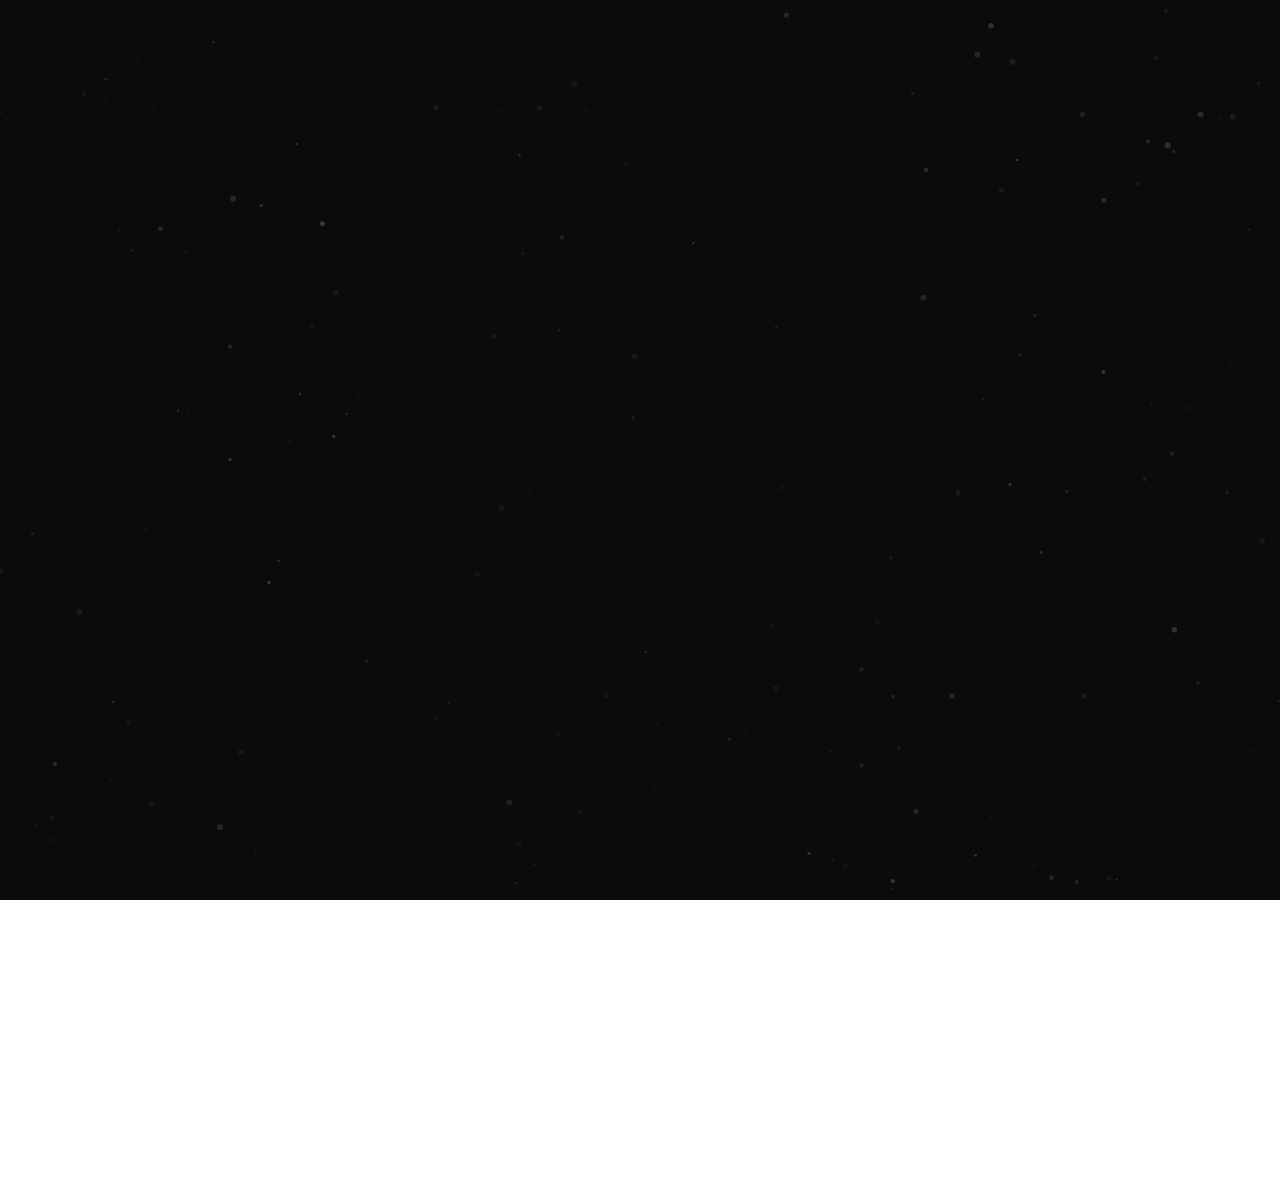
==== commit a2ccdce8: "commit changes_done" ====
--- a/index-particles.html
+++ b/index-particles.html
@@ -1,5 +1,6 @@
 <!DOCTYPE html>
-<html lang="en" class="no-js" >
+<html lang="en" class="no-js">
+
 <head>
 
     <!--- basic page needs
@@ -52,7 +53,7 @@
                         <img src="images/logo.png" alt="Homepage">
                     </a>
                 </div>
-    
+                <!--     
                 <ul class="s-header__social">
                     <li>
                         <a href="">
@@ -84,7 +85,7 @@
                             <span class="screen-reader-text">Dribbble</span>
                         </a>
                     </li>
-                </ul>
+                </ul> -->
 
             </div> <!-- end s-header__content -->
         </header> <!-- end s-header -->
@@ -98,7 +99,7 @@
 
             <div class="row s-intro__content">
                 <div class="column lg-12">
-                    
+
                     <div class="counter">
                         <div class="counter__time">
                             <span class="ss-days">365</span>
@@ -116,14 +117,14 @@
                             <span class="ss-seconds">55</span>
                             <span>secs</span>
                         </div>
-                    </div>  <!-- end counter -->
+                    </div> <!-- end counter -->
 
                     <div class="s-intro__content-bottom">
                         <h1 class="s-intro__content-title">Our site is launching soon.</h1>
                         <p>
-                        Khronos is a modern and stylish free html website <br>
-                        template created for launching your future awesome <br>
-                        products and services. 
+
+                            Khronos is a modern and stylish free html website template created for launching your future
+                            awesome products and ser...
                         </p>
                     </div>
 
@@ -146,13 +147,13 @@
         ================================================== -->
         <section id="info" class="s-info">
 
-            <div class="s-info__bg"></div>
+            <!-- <div class="s-info__bg"></div>
 
             <div class="row">
-                <div class="column lg-12">
-
-                    <nav class="tab-nav">
-                        <ul class="tab-nav__list"> 
+                <div class="column lg-12"> -->
+
+                    <!-- <nav class="tab-nav">
+                        <ul class="tab-nav__list">
                             <li class="active" data-id="tab-about">
                                 <a href="#tab-about">
                                     About
@@ -169,211 +170,295 @@
                                 </a>
                             </li>
                         </ul>
-                    </nav> <!-- end tab-nav -->
-        
-                    <div class="tab-content">
-        
+                    </nav> -->
+                     <!-- end tab-nav -->
+
+                    <!-- <div class="tab-content"> -->
+
                         <!-- 01 - tab about -->
-                        <div id="tab-about" class='tab-content__item'>
-        
+                        <!-- <div id="tab-about" class='tab-content__item'>
+
                             <div class="row tab-content__item-header">
                                 <div class="column">
                                     <h2>Get To Know Us.</h2>
                                 </div>
                             </div>
-        
+
                             <div class="row">
                                 <div class="column">
                                     <p class="lead">
-                                    Quidem molestiae natus ipsa ut nihil molestiae numquam tenetur. Ipsum quia 
-                                    sit vitae ipsam et temporibus est. Consequatur recusandae aut aut. Aut esse 
-                                    sed sint. Sit ipsa velit possimus est. Atque doloribus dicta sit beatae 
-                                    necessitatibus. Aut voluptate asperiores nostrum eveniet magnam et consequatur 
-                                    ab accusamus magni.
+                                        Quidem molestiae natus ipsa ut nihil molestiae numquam tenetur. Ipsum quia
+                                        sit vitae ipsam et temporibus est. Consequatur recusandae aut aut. Aut esse
+                                        sed sint. Sit ipsa velit possimus est. Atque doloribus dicta sit beatae
+                                        necessitatibus. Aut voluptate asperiores nostrum eveniet magnam et consequatur
+                                        ab accusamus magni.
                                     </p>
-        
+
                                     <p>
-                                    Tempora debitis perspiciatis eum. Repudiandae et aperiam quos exercitationem 
-                                    enim voluptatem quam sequi temporibus. Ratione quis nihil voluptatem placeat 
-                                    nemo. Quibusdam delectus magni quas et architecto et repellat a nam.
-                                    Quasi et voluptates libero sed vel quos in nisi. Error et quis. Impedit autem 
-                                    porro facilis. Aut voluptate asperiores nostrum eveniet magnam et consequatur 
-                                    ab accusamus.
+                                        Tempora debitis perspiciatis eum. Repudiandae et aperiam quos exercitationem
+                                        enim voluptatem quam sequi temporibus. Ratione quis nihil voluptatem placeat
+                                        nemo. Quibusdam delectus magni quas et architecto et repellat a nam.
+                                        Quasi et voluptates libero sed vel quos in nisi. Error et quis. Impedit autem
+                                        porro facilis. Aut voluptate asperiores nostrum eveniet magnam et consequatur
+                                        ab accusamus.
                                     </p>
-        
+
                                     <div class="row">
                                         <div class="column lg-6 tab-12">
                                             <h4>More About Us.</h4>
                                             <p>
-                                            Sed consequatur quia delectus praesentium. Ut unde velit maiores aut sint 
-                                            quia molestiae accusamus. Nihil et quidem qui natus ut et. Autem error 
-                                            architecto. Pariatur ex repellendus. Occaecati voluptatibus dolorem magni 
-                                            molestiae dolore voluptas occaecati asperiores nemo. Est fugiat fuga nesciunt 
-                                            ducimus quaerat et placeat natus.
+                                                Sed consequatur quia delectus praesentium. Ut unde velit maiores aut
+                                                sint
+                                                quia molestiae accusamus. Nihil et quidem qui natus ut et. Autem error
+                                                architecto. Pariatur ex repellendus. Occaecati voluptatibus dolorem
+                                                magni
+                                                molestiae dolore voluptas occaecati asperiores nemo. Est fugiat fuga
+                                                nesciunt
+                                                ducimus quaerat et placeat natus.
                                             </p>
                                         </div>
                                         <div class="column lg-6 tab-12">
                                             <h4>Need Web Hosting?</h4>
                                             <p>
-                                            Need a great reliable web hosting?
-                                            We highly recommend <a href="https://www.dreamhost.com/r.cgi?287326">DreamHost</a>.
-                                            Powerful web and Wordpress hosting. Guaranteed. Starting at $2.95 per month.
+                                                Need a great reliable web hosting?
+                                                We highly recommend <a
+                                                    href="https://www.dreamhost.com/r.cgi?287326">DreamHost</a>.
+                                                Powerful web and Wordpress hosting. Guaranteed. Starting at $2.95 per
+                                                month.
                                             </p>
-                                            <a href="https://www.dreamhost.com/r.cgi?287326" class="btn btn--primary u-fullwidth">Get Started Now</a>
+                                            <a href="https://www.dreamhost.com/r.cgi?287326"
+                                                class="btn btn--primary u-fullwidth">Get Started Now</a>
                                         </div>
                                     </div>
                                 </div>
-                            </div>
-                            
+                            </div> -->
+
                         </div> <!-- end 01 - tab about -->
-        
+
                         <!-- 02 - tab services -->
-                        <div id="tab-services" class='tab-content__item'>
-        
+                        <!-- <div id="tab-services" class='tab-content__item'>
+
                             <div class="row tab-content__item-header">
                                 <div class="column">
                                     <h2>What We Do.</h2>
                                 </div>
                             </div>
-        
+
                             <div class="row">
                                 <div class="column">
                                     <p class="lead">
-                                    Sit ut cum molestiae. Dolore ducimus qui quasi. Fugiat consequatur sit vel illum vel et 
-                                    a delectus. Vel sequi vitae voluptatem perspiciatis eligendi. Voluptatibus optio natus 
-                                    asperiores est commodi amet quia architecto. Dolores necessitatibus et. Voluptatibus 
-                                    optio natus asperiores est commodi amet quia architecto. Dolores necessitatibus et.
+                                        Sit ut cum molestiae. Dolore ducimus qui quasi. Fugiat consequatur sit vel illum
+                                        vel
+                                        et
+                                        a delectus. Vel sequi vitae voluptatem perspiciatis eligendi. Voluptatibus optio
+                                        natus
+                                        asperiores est commodi amet quia architecto. Dolores necessitatibus et.
+                                        Voluptatibus
+                                        optio natus asperiores est commodi amet quia architecto. Dolores necessitatibus
+                                        et.
                                     </p>
                                 </div>
                             </div>
-        
+
                             <div class="row services-list block-lg-one-half block-md-one-half block-tab-whole">
-        
+
                                 <div class="column services-list__item">
                                     <div class="services-list__item-icon">
-                                        <svg xmlns="http://www.w3.org/2000/svg" width="24" height="24" viewBox="0 0 24 24" style="fill:rgba(0, 0, 0, 1);transform:;-ms-filter:"><path d="M12,6c-3.309,0-6,2.691-6,6s2.691,6,6,6s6-2.691,6-6S15.309,6,12,6z M12,16c-2.206,0-4-1.794-4-4s1.794-4,4-4s4,1.794,4,4 S14.206,16,12,16z"></path><path d="M12,2C6.579,2,2,6.579,2,12s4.579,10,10,10s10-4.579,10-10S17.421,2,12,2z M12,20c-4.337,0-8-3.663-8-8s3.663-8,8-8 s8,3.663,8,8S16.337,20,12,20z"></path><path d="M12,10c-1.081,0-2,0.919-2,2s0.919,2,2,2s2-0.919,2-2S13.081,10,12,10z"></path></svg>
+                                        <svg xmlns="http://www.w3.org/2000/svg" width="24" height="24"
+                                            viewBox="0 0 24 24" style="fill:rgba(0, 0, 0, 1);transform:;-ms-filter:">
+                                            <path
+                                                d="M12,6c-3.309,0-6,2.691-6,6s2.691,6,6,6s6-2.691,6-6S15.309,6,12,6z M12,16c-2.206,0-4-1.794-4-4s1.794-4,4-4s4,1.794,4,4 S14.206,16,12,16z">
+                                            </path>
+                                            <path
+                                                d="M12,2C6.579,2,2,6.579,2,12s4.579,10,10,10s10-4.579,10-10S17.421,2,12,2z M12,20c-4.337,0-8-3.663-8-8s3.663-8,8-8 s8,3.663,8,8S16.337,20,12,20z">
+                                            </path>
+                                            <path
+                                                d="M12,10c-1.081,0-2,0.919-2,2s0.919,2,2,2s2-0.919,2-2S13.081,10,12,10z">
+                                            </path>
+                                        </svg>
                                     </div>
                                     <div class="services-list__item-content">
                                         <h4 class="item-title">Brand Identity</h4>
                                         <p>
-                                        Sit ut cum molestiae. Dolore ducimus qui quasi. Fugiat consequatur sit vel illum vel et 
-                                        a delectus. Vel sequi vitae voluptatem perspiciatis eligendi. Voluptatibus optio natus 
-                                        asperiores est commodi amet quia architecto. Dolores necessitatibus et.
+                                            Sit ut cum molestiae. Dolore ducimus qui quasi. Fugiat consequatur sit vel
+                                            illum
+                                            vel et
+                                            a delectus. Vel sequi vitae voluptatem perspiciatis eligendi. Voluptatibus
+                                            optio
+                                            natus
+                                            asperiores est commodi amet quia architecto. Dolores necessitatibus et.
                                         </p>
                                     </div>
                                 </div>
-                    
+
                                 <div class="column services-list__item">
                                     <div class="services-list__item-icon">
-                                        <svg xmlns="http://www.w3.org/2000/svg" width="24" height="24" viewBox="0 0 24 24" style="fill:rgba(0, 0, 0, 1);transform:;-ms-filter:"><path d="M18.277,8C18.624,8.596,19.262,9,20,9c1.104,0,2-0.896,2-2s-0.896-2-2-2c-0.738,0-1.376,0.404-1.723,1H16V4 c0-0.553-0.447-1-1-1H9C8.448,3,8,3.447,8,4v2H5.723C5.376,5.404,4.738,5,4,5C2.896,5,2,5.896,2,7s0.896,2,2,2 c0.738,0,1.376-0.404,1.723-1H8v0.369C5.133,9.84,4.318,12.534,4.091,14H3c-0.552,0-1,0.447-1,1v4c0,0.553,0.448,1,1,1h4 c0.552,0,1-0.447,1-1v-4c0-0.553-0.448-1-1-1H6.123c0.197-0.959,0.718-2.406,2.085-3.418C8.391,10.829,8.669,11,9,11h6 c0.331,0,0.61-0.171,0.792-0.419c1.373,1.013,1.895,2.458,2.089,3.419H17c-0.553,0-1,0.447-1,1v4c0,0.553,0.447,1,1,1h4 c0.553,0,1-0.447,1-1v-4c0-0.553-0.447-1-1-1h-1.092C19.681,12.534,18.866,9.839,16,8.368V8H18.277z M6,18H4v-2h2V18z M20,18h-2v-2 h2V18z M14,9h-4V8V6V5h4V9z"></path></svg>
+                                        <svg xmlns="http://www.w3.org/2000/svg" width="24" height="24"
+                                            viewBox="0 0 24 24" style="fill:rgba(0, 0, 0, 1);transform:;-ms-filter:">
+                                            <path
+                                                d="M18.277,8C18.624,8.596,19.262,9,20,9c1.104,0,2-0.896,2-2s-0.896-2-2-2c-0.738,0-1.376,0.404-1.723,1H16V4 c0-0.553-0.447-1-1-1H9C8.448,3,8,3.447,8,4v2H5.723C5.376,5.404,4.738,5,4,5C2.896,5,2,5.896,2,7s0.896,2,2,2 c0.738,0,1.376-0.404,1.723-1H8v0.369C5.133,9.84,4.318,12.534,4.091,14H3c-0.552,0-1,0.447-1,1v4c0,0.553,0.448,1,1,1h4 c0.552,0,1-0.447,1-1v-4c0-0.553-0.448-1-1-1H6.123c0.197-0.959,0.718-2.406,2.085-3.418C8.391,10.829,8.669,11,9,11h6 c0.331,0,0.61-0.171,0.792-0.419c1.373,1.013,1.895,2.458,2.089,3.419H17c-0.553,0-1,0.447-1,1v4c0,0.553,0.447,1,1,1h4 c0.553,0,1-0.447,1-1v-4c0-0.553-0.447-1-1-1h-1.092C19.681,12.534,18.866,9.839,16,8.368V8H18.277z M6,18H4v-2h2V18z M20,18h-2v-2 h2V18z M14,9h-4V8V6V5h4V9z">
+                                            </path>
+                                        </svg>
                                     </div>
                                     <div class="services-list__item-content">
                                         <h4 class="item-title">Illustration</h4>
                                         <p>
-                                        Sit ut cum molestiae. Dolore ducimus qui quasi. Fugiat consequatur sit vel illum vel et 
-                                        a delectus. Vel sequi vitae voluptatem perspiciatis eligendi. Voluptatibus optio natus 
-                                        asperiores est commodi amet quia architecto. Dolores necessitatibus et.
+                                            Sit ut cum molestiae. Dolore ducimus qui quasi. Fugiat consequatur sit vel
+                                            illum
+                                            vel et
+                                            a delectus. Vel sequi vitae voluptatem perspiciatis eligendi. Voluptatibus
+                                            optio
+                                            natus
+                                            asperiores est commodi amet quia architecto. Dolores necessitatibus et.
                                         </p>
                                     </div>
                                 </div>
-                    
+
                                 <div class="column services-list__item">
                                     <div class="services-list__item-icon">
-                                        <svg xmlns="http://www.w3.org/2000/svg" width="24" height="24" viewBox="0 0 24 24" style="fill:rgba(0, 0, 0, 1);transform:;-ms-filter:"><path d="M19,3H5C3.897,3,3,3.897,3,5v14c0,1.103,0.897,2,2,2h14c1.103,0,2-0.897,2-2V5C21,3.897,20.103,3,19,3z M19,5l0.001,4H15h-2 H5V5H19z M5,11h8v8H5V11z M15,19v-8h4.001l0.001,8H15z"></path></svg>
+                                        <svg xmlns="http://www.w3.org/2000/svg" width="24" height="24"
+                                            viewBox="0 0 24 24" style="fill:rgba(0, 0, 0, 1);transform:;-ms-filter:">
+                                            <path
+                                                d="M19,3H5C3.897,3,3,3.897,3,5v14c0,1.103,0.897,2,2,2h14c1.103,0,2-0.897,2-2V5C21,3.897,20.103,3,19,3z M19,5l0.001,4H15h-2 H5V5H19z M5,11h8v8H5V11z M15,19v-8h4.001l0.001,8H15z">
+                                            </path>
+                                        </svg>
                                     </div>
                                     <div class="services-list__item-content">
                                         <h4 class="item-title">Web Design</h4>
                                         <p>
-                                        Sit ut cum molestiae. Dolore ducimus qui quasi. Fugiat consequatur sit vel illum vel et 
-                                        a delectus. Vel sequi vitae voluptatem perspiciatis eligendi. Voluptatibus optio natus 
-                                        asperiores est commodi amet quia architecto. Dolores necessitatibus et.
+                                            Sit ut cum molestiae. Dolore ducimus qui quasi. Fugiat consequatur sit vel
+                                            illum
+                                            vel et
+                                            a delectus. Vel sequi vitae voluptatem perspiciatis eligendi. Voluptatibus
+                                            optio
+                                            natus
+                                            asperiores est commodi amet quia architecto. Dolores necessitatibus et.
                                         </p>
                                     </div>
                                 </div>
-                    
+
                                 <div class="column services-list__item">
                                     <div class="services-list__item-icon">
-                                        <svg xmlns="http://www.w3.org/2000/svg" width="24" height="24" viewBox="0 0 24 24" style="fill:rgba(0, 0, 0, 1);transform:;-ms-filter:"><path d="M20,3H4C2.897,3,2,3.897,2,5v11c0,1.103,0.897,2,2,2h4l-1.8,2.4l1.6,1.2l2.7-3.6h3l2.7,3.6l1.6-1.2L16,18h4 c1.103,0,2-0.897,2-2V5C22,3.897,21.103,3,20,3z M4,16V5h16l0.001,11H4z"></path><path d="M6 12H10V14H6z"></path></svg>
+                                        <svg xmlns="http://www.w3.org/2000/svg" width="24" height="24"
+                                            viewBox="0 0 24 24" style="fill:rgba(0, 0, 0, 1);transform:;-ms-filter:">
+                                            <path
+                                                d="M20,3H4C2.897,3,2,3.897,2,5v11c0,1.103,0.897,2,2,2h4l-1.8,2.4l1.6,1.2l2.7-3.6h3l2.7,3.6l1.6-1.2L16,18h4 c1.103,0,2-0.897,2-2V5C22,3.897,21.103,3,20,3z M4,16V5h16l0.001,11H4z">
+                                            </path>
+                                            <path d="M6 12H10V14H6z"></path>
+                                        </svg>
                                     </div>
                                     <div class="services-list__item-content">
                                         <h4 class="item-title">Product Strategy</h4>
                                         <p>
-                                        Sit ut cum molestiae. Dolore ducimus qui quasi. Fugiat consequatur sit vel illum vel et 
-                                        a delectus. Vel sequi vitae voluptatem perspiciatis eligendi. Voluptatibus optio natus 
-                                        asperiores est commodi amet quia architecto. Dolores necessitatibus et.
+                                            Sit ut cum molestiae. Dolore ducimus qui quasi. Fugiat consequatur sit vel
+                                            illum
+                                            vel et
+                                            a delectus. Vel sequi vitae voluptatem perspiciatis eligendi. Voluptatibus
+                                            optio
+                                            natus
+                                            asperiores est commodi amet quia architecto. Dolores necessitatibus et.
                                         </p>
                                     </div>
                                 </div>
-                    
+
                                 <div class="column services-list__item">
                                     <div class="services-list__item-icon">
-                                        <svg xmlns="http://www.w3.org/2000/svg" width="24" height="24" viewBox="0 0 24 24" style="fill:rgba(0, 0, 0, 1);transform:;-ms-filter:"><path d="M20,3H7C5.897,3,5,3.897,5,5v2H4C2.897,7,2,7.897,2,9v10c0,1.103,0.897,2,2,2h6c1.103,0,2-0.897,2-2h8c1.103,0,2-0.897,2-2 V5C22,3.897,21.103,3,20,3z M9.997,19H4V9h2h4L9.997,19z M19.997,17H12V9c0-1.103-0.897-2-2-2H7V5h13L19.997,17z"></path></svg>
+                                        <svg xmlns="http://www.w3.org/2000/svg" width="24" height="24"
+                                            viewBox="0 0 24 24" style="fill:rgba(0, 0, 0, 1);transform:;-ms-filter:">
+                                            <path
+                                                d="M20,3H7C5.897,3,5,3.897,5,5v2H4C2.897,7,2,7.897,2,9v10c0,1.103,0.897,2,2,2h6c1.103,0,2-0.897,2-2h8c1.103,0,2-0.897,2-2 V5C22,3.897,21.103,3,20,3z M9.997,19H4V9h2h4L9.997,19z M19.997,17H12V9c0-1.103-0.897-2-2-2H7V5h13L19.997,17z">
+                                            </path>
+                                        </svg>
                                     </div>
                                     <div class="services-list__item-content">
                                         <h4 class="item-title">UI/UX Design</h4>
                                         <p>
-                                        Sit ut cum molestiae. Dolore ducimus qui quasi. Fugiat consequatur sit vel illum vel et 
-                                        a delectus. Vel sequi vitae voluptatem perspiciatis eligendi. Voluptatibus optio natus 
-                                        asperiores est commodi amet quia architecto. Dolores necessitatibus et.
+                                            Sit ut cum molestiae. Dolore ducimus qui quasi. Fugiat consequatur sit vel
+                                            illum
+                                            vel et
+                                            a delectus. Vel sequi vitae voluptatem perspiciatis eligendi. Voluptatibus
+                                            optio
+                                            natus
+                                            asperiores est commodi amet quia architecto. Dolores necessitatibus et.
                                         </p>
                                     </div>
                                 </div>
-                    
+
                                 <div class="column services-list__item">
                                     <div class="services-list__item-icon">
-                                        <svg xmlns="http://www.w3.org/2000/svg" width="24" height="24" viewBox="0 0 24 24" style="fill:rgba(0, 0, 0, 1);transform:;-ms-filter:"><path d="M5,22h14c1.103,0,2-0.897,2-2V9c0-0.553-0.447-1-1-1h-3V7c0-2.757-2.243-5-5-5S7,4.243,7,7v1H4C3.447,8,3,8.447,3,9v11 C3,21.103,3.897,22,5,22z M9,7c0-1.654,1.346-3,3-3s3,1.346,3,3v1H9V7z M5,10h2v2h2v-2h6v2h2v-2h2l0.002,10H5V10z"></path></svg>
+                                        <svg xmlns="http://www.w3.org/2000/svg" width="24" height="24"
+                                            viewBox="0 0 24 24" style="fill:rgba(0, 0, 0, 1);transform:;-ms-filter:">
+                                            <path
+                                                d="M5,22h14c1.103,0,2-0.897,2-2V9c0-0.553-0.447-1-1-1h-3V7c0-2.757-2.243-5-5-5S7,4.243,7,7v1H4C3.447,8,3,8.447,3,9v11 C3,21.103,3.897,22,5,22z M9,7c0-1.654,1.346-3,3-3s3,1.346,3,3v1H9V7z M5,10h2v2h2v-2h6v2h2v-2h2l0.002,10H5V10z">
+                                            </path>
+                                        </svg>
                                     </div>
                                     <div class="services-list__item-content">
                                         <h4 class="item-title">E-Commerce</h4>
                                         <p>
-                                        Sit ut cum molestiae. Dolore ducimus qui quasi. Fugiat consequatur sit vel illum vel et 
-                                        a delectus. Vel sequi vitae voluptatem perspiciatis eligendi. Voluptatibus optio natus 
-                                        asperiores est commodi amet quia architecto. Dolores necessitatibus et.
+                                            Sit ut cum molestiae. Dolore ducimus qui quasi. Fugiat consequatur sit vel
+                                            illum
+                                            vel et
+                                            a delectus. Vel sequi vitae voluptatem perspiciatis eligendi. Voluptatibus
+                                            optio
+                                            natus
+                                            asperiores est commodi amet quia architecto. Dolores necessitatibus et.
                                         </p>
                                     </div>
-                                </div>
-                    
-                            </div> <!-- end services-list -->
-                            
+                                </div> 
+
+                            </div>
+                            -->
+                            <!-- end services-list -->
+
                         </div> <!-- end 02 - tab services -->
-        
+
                         <!-- 03 - tab contact -->
-                        <div id="tab-contact" class="tab-content__item">
-        
+                        <!-- <div id="tab-contact" class="tab-content__item">
+
                             <div class="row tab-content__item-header">
                                 <div class="column">
                                     <h2>Subscribe To Our Newsletter.</h2>
                                 </div>
                             </div>
-        
+
                             <div class="row">
                                 <div class="column">
-                                    
+
                                     <p class="lead">
-                                    Voluptates laborum eum quas. Pariatur impedit sit veniam est 
-                                    et quasi voluptas voluptatem. Cumque hic enim perferendis 
-                                    amet odit in molestias debitis. Facere nulla qui pariatur 
-                                    quasi mollitia et. Et dolorem dolorum quo in sit architecto.
+                                        Voluptates laborum eum quas. Pariatur impedit sit veniam est
+                                        et quasi voluptas voluptatem. Cumque hic enim perferendis
+                                        amet odit in molestias debitis. Facere nulla qui pariatur
+                                        quasi mollitia et. Et dolorem dolorum quo in sit architecto.
                                     </p>
 
                                     <p>
-                                    Sit ut cum molestiae. Dolore ducimus qui quasi. Fugiat consequatur sit vel illum vel et 
-                                    a delectus. Vel sequi vitae voluptatem perspiciatis eligendi. Voluptatibus optio natus 
-                                    asperiores est commodi amet quia architecto. Dolores necessitatibus et.
+                                        Sit ut cum molestiae. Dolore ducimus qui quasi. Fugiat consequatur sit vel illum
+                                        vel
+                                        et
+                                        a delectus. Vel sequi vitae voluptatem perspiciatis eligendi. Voluptatibus optio
+                                        natus
+                                        asperiores est commodi amet quia architecto. Dolores necessitatibus et.
                                     </p>
 
                                     <form id="mc-form" class="mc-form">
-                                        <input type="email" name="EMAIL" id="mce-EMAIL" class="u-fullwidth text-center" placeholder="Email Address" title="The domain portion of the email address is invalid (the portion after the @)." pattern="^([^\x00-\x20\x22\x28\x29\x2c\x2e\x3a-\x3c\x3e\x40\x5b-\x5d\x7f-\xff]+|\x22([^\x0d\x22\x5c\x80-\xff]|\x5c[\x00-\x7f])*\x22)(\x2e([^\x00-\x20\x22\x28\x29\x2c\x2e\x3a-\x3c\x3e\x40\x5b-\x5d\x7f-\xff]+|\x22([^\x0d\x22\x5c\x80-\xff]|\x5c[\x00-\x7f])*\x22))*\x40([^\x00-\x20\x22\x28\x29\x2c\x2e\x3a-\x3c\x3e\x40\x5b-\x5d\x7f-\xff]+|\x5b([^\x0d\x5b-\x5d\x80-\xff]|\x5c[\x00-\x7f])*\x5d)(\x2e([^\x00-\x20\x22\x28\x29\x2c\x2e\x3a-\x3c\x3e\x40\x5b-\x5d\x7f-\xff]+|\x5b([^\x0d\x5b-\x5d\x80-\xff]|\x5c[\x00-\x7f])*\x5d))*(\.\w{2,})+$" required>
-                                        <input type="submit" name="subscribe" value="Subscribe" class="btn--small btn--primary u-fullwidth">
+                                        <input type="email" name="EMAIL" id="mce-EMAIL" class="u-fullwidth text-center"
+                                            placeholder="Email Address"
+                                            title="The domain portion of the email address is invalid (the portion after the @)."
+                                            pattern="^([^\x00-\x20\x22\x28\x29\x2c\x2e\x3a-\x3c\x3e\x40\x5b-\x5d\x7f-\xff]+|\x22([^\x0d\x22\x5c\x80-\xff]|\x5c[\x00-\x7f])*\x22)(\x2e([^\x00-\x20\x22\x28\x29\x2c\x2e\x3a-\x3c\x3e\x40\x5b-\x5d\x7f-\xff]+|\x22([^\x0d\x22\x5c\x80-\xff]|\x5c[\x00-\x7f])*\x22))*\x40([^\x00-\x20\x22\x28\x29\x2c\x2e\x3a-\x3c\x3e\x40\x5b-\x5d\x7f-\xff]+|\x5b([^\x0d\x5b-\x5d\x80-\xff]|\x5c[\x00-\x7f])*\x5d)(\x2e([^\x00-\x20\x22\x28\x29\x2c\x2e\x3a-\x3c\x3e\x40\x5b-\x5d\x7f-\xff]+|\x5b([^\x0d\x5b-\x5d\x80-\xff]|\x5c[\x00-\x7f])*\x5d))*(\.\w{2,})+$"
+                                            required>
+                                        <input type="submit" name="subscribe" value="Subscribe"
+                                            class="btn--small btn--primary u-fullwidth"> -->
                                         <!-- <div style="position: absolute; left: -5000px;" aria-hidden="true"><input type="text" name="b_cdb7b577e41181934ed6a6a44_9a91cfe7b3" tabindex="-1" value=""></div> -->
-                                        <div class="mc-status"></div>
+                                        <!-- <div class="mc-status"></div>
                                     </form>
-        
+
                                 </div>
                             </div>
-                            
-                        </div> <!-- end 03 - tab contact -->
-        
+
+                        </div>  -->
+                        <!-- end 03 - tab contact -->
+
                     </div> <!-- end tab content -->
 
                 </div> <!-- end column -->
@@ -384,101 +469,138 @@
 
         <!-- # footer
         ================================================== -->
-        <footer class="s-footer">
+        <!-- <footer class="s-footer">
 
             <div class="row s-footer__top">
 
                 <div class="column lg-6 stack-on-700 s-footer__block s-footer__info">
 
                     <h4 class="h6">Khronos</h4>
-                    
+
                     <p class="desc">
-                    Beatae voluptatum reprehenderit et debitis consequatur. Quidem est velit hic culpa. 
-                    Veritatis id tempora voluptas et provident maxime maiores dignissimos non. Incidunt 
-                    asperiores non. Consequatur nostrum itaque.
+                        Beatae voluptatum reprehenderit et debitis consequatur. Quidem est velit hic culpa.
+                        Veritatis id tempora voluptas et provident maxime maiores dignissimos non. Incidunt
+                        asperiores non. Consequatur nostrum itaque.
                     </p>
 
                     <ul class="s-footer__social">
                         <li>
                             <a href="">
-                                <svg xmlns="http://www.w3.org/2000/svg" width="24" height="24" viewBox="0 0 24 24" style="fill:rgba(0, 0, 0, 1);transform:;-ms-filter:"><path d="M20,3H4C3.447,3,3,3.448,3,4v16c0,0.552,0.447,1,1,1h8.615v-6.96h-2.338v-2.725h2.338v-2c0-2.325,1.42-3.592,3.5-3.592 c0.699-0.002,1.399,0.034,2.095,0.107v2.42h-1.435c-1.128,0-1.348,0.538-1.348,1.325v1.735h2.697l-0.35,2.725h-2.348V21H20 c0.553,0,1-0.448,1-1V4C21,3.448,20.553,3,20,3z"></path></svg>
+                                <svg xmlns="http://www.w3.org/2000/svg" width="24" height="24" viewBox="0 0 24 24"
+                                    style="fill:rgba(0, 0, 0, 1);transform:;-ms-filter:">
+                                    <path
+                                        d="M20,3H4C3.447,3,3,3.448,3,4v16c0,0.552,0.447,1,1,1h8.615v-6.96h-2.338v-2.725h2.338v-2c0-2.325,1.42-3.592,3.5-3.592 c0.699-0.002,1.399,0.034,2.095,0.107v2.42h-1.435c-1.128,0-1.348,0.538-1.348,1.325v1.735h2.697l-0.35,2.725h-2.348V21H20 c0.553,0,1-0.448,1-1V4C21,3.448,20.553,3,20,3z">
+                                    </path>
+                                </svg>
                                 <span class="screen-reader-text">Facebook</span>
                             </a>
                         </li>
                         <li>
                             <a href="">
-                                <svg xmlns="http://www.w3.org/2000/svg" width="24" height="24" viewBox="0 0 24 24" style="fill:rgba(0, 0, 0, 1);transform:;-ms-filter:"><path d="M19.633,7.997c0.013,0.175,0.013,0.349,0.013,0.523c0,5.325-4.053,11.461-11.46,11.461c-2.282,0-4.402-0.661-6.186-1.809 c0.324,0.037,0.636,0.05,0.973,0.05c1.883,0,3.616-0.636,5.001-1.721c-1.771-0.037-3.255-1.197-3.767-2.793 c0.249,0.037,0.499,0.062,0.761,0.062c0.361,0,0.724-0.05,1.061-0.137c-1.847-0.374-3.23-1.995-3.23-3.953v-0.05 c0.537,0.299,1.16,0.486,1.82,0.511C3.534,9.419,2.823,8.184,2.823,6.787c0-0.748,0.199-1.434,0.548-2.032 c1.983,2.443,4.964,4.04,8.306,4.215c-0.062-0.3-0.1-0.611-0.1-0.923c0-2.22,1.796-4.028,4.028-4.028 c1.16,0,2.207,0.486,2.943,1.272c0.91-0.175,1.782-0.512,2.556-0.973c-0.299,0.935-0.936,1.721-1.771,2.22 c0.811-0.088,1.597-0.312,2.319-0.624C21.104,6.712,20.419,7.423,19.633,7.997z"></path></svg>
+                                <svg xmlns="http://www.w3.org/2000/svg" width="24" height="24" viewBox="0 0 24 24"
+                                    style="fill:rgba(0, 0, 0, 1);transform:;-ms-filter:">
+                                    <path
+                                        d="M19.633,7.997c0.013,0.175,0.013,0.349,0.013,0.523c0,5.325-4.053,11.461-11.46,11.461c-2.282,0-4.402-0.661-6.186-1.809 c0.324,0.037,0.636,0.05,0.973,0.05c1.883,0,3.616-0.636,5.001-1.721c-1.771-0.037-3.255-1.197-3.767-2.793 c0.249,0.037,0.499,0.062,0.761,0.062c0.361,0,0.724-0.05,1.061-0.137c-1.847-0.374-3.23-1.995-3.23-3.953v-0.05 c0.537,0.299,1.16,0.486,1.82,0.511C3.534,9.419,2.823,8.184,2.823,6.787c0-0.748,0.199-1.434,0.548-2.032 c1.983,2.443,4.964,4.04,8.306,4.215c-0.062-0.3-0.1-0.611-0.1-0.923c0-2.22,1.796-4.028,4.028-4.028 c1.16,0,2.207,0.486,2.943,1.272c0.91-0.175,1.782-0.512,2.556-0.973c-0.299,0.935-0.936,1.721-1.771,2.22 c0.811-0.088,1.597-0.312,2.319-0.624C21.104,6.712,20.419,7.423,19.633,7.997z">
+                                    </path>
+                                </svg>
                                 <span class="screen-reader-text">Twitter</span>
                             </a>
                         </li>
                         <li>
                             <a href="">
-                                <svg xmlns="http://www.w3.org/2000/svg" width="24" height="24" viewBox="0 0 24 24" style="fill:rgba(0, 0, 0, 1);transform:;-ms-filter:"><path d="M-111.052-244.992c-5.518,0-9.99,4.473-9.99,9.99c0,4.232,2.633,7.85,6.35,9.306 c-0.088-0.79-0.166-2.006,0.034-2.868c0.182-0.78,1.172-4.966,1.172-4.966s-0.299-0.599-0.299-1.484 c0-1.388,0.805-2.425,1.808-2.425c0.853,0,1.264,0.64,1.264,1.407c0,0.858-0.546,2.139-0.827,3.327 c-0.235,0.994,0.499,1.805,1.479,1.805c1.775,0,3.141-1.872,3.141-4.575c0-2.392-1.719-4.064-4.173-4.064 c-2.843,0-4.512,2.132-4.512,4.335c0,0.858,0.331,1.779,0.744,2.28c0.081,0.099,0.093,0.185,0.069,0.286 c-0.076,0.315-0.245,0.994-0.277,1.133c-0.044,0.183-0.145,0.222-0.335,0.134c-1.247-0.581-2.027-2.405-2.027-3.871 c0-3.151,2.289-6.045,6.601-6.045c3.466,0,6.159,2.469,6.159,5.77c0,3.444-2.171,6.213-5.184,6.213 c-1.013,0-1.964-0.525-2.29-1.146c0,0-0.501,1.907-0.623,2.374c-0.225,0.868-0.834,1.956-1.241,2.62 c0.935,0.289,1.928,0.445,2.958,0.445c5.517,0,9.99-4.473,9.99-9.99S-105.535-244.992-111.052-244.992" transform="translate(123.042 246.992)"></path></svg>
+                                <svg xmlns="http://www.w3.org/2000/svg" width="24" height="24" viewBox="0 0 24 24"
+                                    style="fill:rgba(0, 0, 0, 1);transform:;-ms-filter:">
+                                    <path
+                                        d="M-111.052-244.992c-5.518,0-9.99,4.473-9.99,9.99c0,4.232,2.633,7.85,6.35,9.306 c-0.088-0.79-0.166-2.006,0.034-2.868c0.182-0.78,1.172-4.966,1.172-4.966s-0.299-0.599-0.299-1.484 c0-1.388,0.805-2.425,1.808-2.425c0.853,0,1.264,0.64,1.264,1.407c0,0.858-0.546,2.139-0.827,3.327 c-0.235,0.994,0.499,1.805,1.479,1.805c1.775,0,3.141-1.872,3.141-4.575c0-2.392-1.719-4.064-4.173-4.064 c-2.843,0-4.512,2.132-4.512,4.335c0,0.858,0.331,1.779,0.744,2.28c0.081,0.099,0.093,0.185,0.069,0.286 c-0.076,0.315-0.245,0.994-0.277,1.133c-0.044,0.183-0.145,0.222-0.335,0.134c-1.247-0.581-2.027-2.405-2.027-3.871 c0-3.151,2.289-6.045,6.601-6.045c3.466,0,6.159,2.469,6.159,5.77c0,3.444-2.171,6.213-5.184,6.213 c-1.013,0-1.964-0.525-2.29-1.146c0,0-0.501,1.907-0.623,2.374c-0.225,0.868-0.834,1.956-1.241,2.62 c0.935,0.289,1.928,0.445,2.958,0.445c5.517,0,9.99-4.473,9.99-9.99S-105.535-244.992-111.052-244.992"
+                                        transform="translate(123.042 246.992)"></path>
+                                </svg>
                                 <span class="screen-reader-text">Pinterest</span>
                             </a>
                         </li>
                         <li>
                             <a href="">
-                                <svg xmlns="http://www.w3.org/2000/svg" width="24" height="24" viewBox="0 0 24 24" style="fill:rgba(0, 0, 0, 1);transform:;-ms-filter:"><path d="M11.999,7.377c-2.554,0-4.623,2.07-4.623,4.623c0,2.554,2.069,4.624,4.623,4.624c2.552,0,4.623-2.07,4.623-4.624 C16.622,9.447,14.551,7.377,11.999,7.377L11.999,7.377z M11.999,15.004c-1.659,0-3.004-1.345-3.004-3.003 c0-1.659,1.345-3.003,3.004-3.003s3.002,1.344,3.002,3.003C15.001,13.659,13.658,15.004,11.999,15.004L11.999,15.004z"></path><circle cx="16.806" cy="7.207" r="1.078"></circle><path d="M20.533,6.111c-0.469-1.209-1.424-2.165-2.633-2.632c-0.699-0.263-1.438-0.404-2.186-0.42 c-0.963-0.042-1.268-0.054-3.71-0.054s-2.755,0-3.71,0.054C7.548,3.074,6.809,3.215,6.11,3.479C4.9,3.946,3.945,4.902,3.477,6.111 c-0.263,0.7-0.404,1.438-0.419,2.186c-0.043,0.962-0.056,1.267-0.056,3.71c0,2.442,0,2.753,0.056,3.71 c0.015,0.748,0.156,1.486,0.419,2.187c0.469,1.208,1.424,2.164,2.634,2.632c0.696,0.272,1.435,0.426,2.185,0.45 c0.963,0.042,1.268,0.055,3.71,0.055s2.755,0,3.71-0.055c0.747-0.015,1.486-0.157,2.186-0.419c1.209-0.469,2.164-1.424,2.633-2.633 c0.263-0.7,0.404-1.438,0.419-2.186c0.043-0.962,0.056-1.267,0.056-3.71s0-2.753-0.056-3.71C20.941,7.57,20.801,6.819,20.533,6.111z M19.315,15.643c-0.007,0.576-0.111,1.147-0.311,1.688c-0.305,0.787-0.926,1.409-1.712,1.711c-0.535,0.199-1.099,0.303-1.67,0.311 c-0.95,0.044-1.218,0.055-3.654,0.055c-2.438,0-2.687,0-3.655-0.055c-0.569-0.007-1.135-0.112-1.669-0.311 c-0.789-0.301-1.414-0.923-1.719-1.711c-0.196-0.534-0.302-1.099-0.311-1.669c-0.043-0.95-0.053-1.218-0.053-3.654 c0-2.437,0-2.686,0.053-3.655c0.007-0.576,0.111-1.146,0.311-1.687c0.305-0.789,0.93-1.41,1.719-1.712 c0.534-0.198,1.1-0.303,1.669-0.311c0.951-0.043,1.218-0.055,3.655-0.055c2.437,0,2.687,0,3.654,0.055 c0.571,0.007,1.135,0.112,1.67,0.311c0.786,0.303,1.407,0.925,1.712,1.712c0.196,0.534,0.302,1.099,0.311,1.669 c0.043,0.951,0.054,1.218,0.054,3.655c0,2.436,0,2.698-0.043,3.654H19.315z"></path></svg>
+                                <svg xmlns="http://www.w3.org/2000/svg" width="24" height="24" viewBox="0 0 24 24"
+                                    style="fill:rgba(0, 0, 0, 1);transform:;-ms-filter:">
+                                    <path
+                                        d="M11.999,7.377c-2.554,0-4.623,2.07-4.623,4.623c0,2.554,2.069,4.624,4.623,4.624c2.552,0,4.623-2.07,4.623-4.624 C16.622,9.447,14.551,7.377,11.999,7.377L11.999,7.377z M11.999,15.004c-1.659,0-3.004-1.345-3.004-3.003 c0-1.659,1.345-3.003,3.004-3.003s3.002,1.344,3.002,3.003C15.001,13.659,13.658,15.004,11.999,15.004L11.999,15.004z">
+                                    </path>
+                                    <circle cx="16.806" cy="7.207" r="1.078"></circle>
+                                    <path
+                                        d="M20.533,6.111c-0.469-1.209-1.424-2.165-2.633-2.632c-0.699-0.263-1.438-0.404-2.186-0.42 c-0.963-0.042-1.268-0.054-3.71-0.054s-2.755,0-3.71,0.054C7.548,3.074,6.809,3.215,6.11,3.479C4.9,3.946,3.945,4.902,3.477,6.111 c-0.263,0.7-0.404,1.438-0.419,2.186c-0.043,0.962-0.056,1.267-0.056,3.71c0,2.442,0,2.753,0.056,3.71 c0.015,0.748,0.156,1.486,0.419,2.187c0.469,1.208,1.424,2.164,2.634,2.632c0.696,0.272,1.435,0.426,2.185,0.45 c0.963,0.042,1.268,0.055,3.71,0.055s2.755,0,3.71-0.055c0.747-0.015,1.486-0.157,2.186-0.419c1.209-0.469,2.164-1.424,2.633-2.633 c0.263-0.7,0.404-1.438,0.419-2.186c0.043-0.962,0.056-1.267,0.056-3.71s0-2.753-0.056-3.71C20.941,7.57,20.801,6.819,20.533,6.111z M19.315,15.643c-0.007,0.576-0.111,1.147-0.311,1.688c-0.305,0.787-0.926,1.409-1.712,1.711c-0.535,0.199-1.099,0.303-1.67,0.311 c-0.95,0.044-1.218,0.055-3.654,0.055c-2.438,0-2.687,0-3.655-0.055c-0.569-0.007-1.135-0.112-1.669-0.311 c-0.789-0.301-1.414-0.923-1.719-1.711c-0.196-0.534-0.302-1.099-0.311-1.669c-0.043-0.95-0.053-1.218-0.053-3.654 c0-2.437,0-2.686,0.053-3.655c0.007-0.576,0.111-1.146,0.311-1.687c0.305-0.789,0.93-1.41,1.719-1.712 c0.534-0.198,1.1-0.303,1.669-0.311c0.951-0.043,1.218-0.055,3.655-0.055c2.437,0,2.687,0,3.654,0.055 c0.571,0.007,1.135,0.112,1.67,0.311c0.786,0.303,1.407,0.925,1.712,1.712c0.196,0.534,0.302,1.099,0.311,1.669 c0.043,0.951,0.054,1.218,0.054,3.655c0,2.436,0,2.698-0.043,3.654H19.315z">
+                                    </path>
+                                </svg>
                                 <span class="screen-reader-text">Instagram</span>
                             </a>
                         </li>
                         <li>
                             <a href="">
-                                <svg xmlns="http://www.w3.org/2000/svg" width="24" height="24" viewBox="0 0 24 24" style="fill:rgba(0, 0, 0, 1);transform:;-ms-filter:"><path d="M20.66,6.98c-0.894-1.533-2.107-2.747-3.641-3.64C15.486,2.447,13.813,2,12,2S8.514,2.447,6.98,3.34 C5.447,4.233,4.233,5.447,3.34,6.98S2,10.187,2,12s0.446,3.487,1.34,5.02c0.894,1.534,2.107,2.747,3.641,3.64 C8.514,21.553,10.187,22,12,22s3.486-0.447,5.02-1.34c1.533-0.893,2.747-2.106,3.641-3.64C21.554,15.487,22,13.813,22,12 S21.554,8.513,20.66,6.98z M12,3.66c2,0,3.772,0.64,5.32,1.919c-0.92,1.174-2.286,2.14-4.1,2.9c-1.002-1.813-2.088-3.327-3.261-4.54 C10.641,3.753,11.319,3.66,12,3.66z M5.51,6.8c0.754-0.947,1.656-1.686,2.711-2.22c1.212,1.201,2.325,2.7,3.34,4.5 c-2,0.6-4.114,0.9-6.341,0.9c-0.573,0-1.006-0.013-1.3-0.04C4.227,8.793,4.757,7.747,5.51,6.8z M3.66,12 c0-0.054,0.003-0.12,0.01-0.2c0.007-0.08,0.01-0.146,0.01-0.2c0.254,0.014,0.641,0.02,1.161,0.02c2.666,0,5.146-0.367,7.439-1.1 c0.187,0.373,0.381,0.793,0.58,1.26c-1.32,0.293-2.674,1.006-4.061,2.14S6.4,16.247,5.76,17.5C4.36,15.913,3.66,14.08,3.66,12z M12,20.34c-1.894,0-3.594-0.587-5.101-1.759C7.5,17.394,8.423,16.259,9.67,15.18c1.246-1.08,2.483-1.753,3.71-2.02 c0.772,2.133,1.293,4.339,1.56,6.62C13.966,20.153,12.986,20.34,12,20.34z M19.08,16.38c-0.666,1.066-1.526,1.94-2.58,2.621 c-0.24-2.08-0.7-4.107-1.379-6.081c0.932-0.066,1.765-0.1,2.5-0.1c0.799,0,1.686,0.034,2.659,0.1 C20.146,14.16,19.746,15.313,19.08,16.38z M17.84,11.38c-1.16,0-2.233,0.047-3.22,0.14c-0.254-0.653-0.48-1.193-0.68-1.62 c2.066-0.906,3.532-2.006,4.399-3.3c1.2,1.414,1.854,3.027,1.96,4.84C19.487,11.4,18.667,11.38,17.84,11.38z"></path></svg>
+                                <svg xmlns="http://www.w3.org/2000/svg" width="24" height="24" viewBox="0 0 24 24"
+                                    style="fill:rgba(0, 0, 0, 1);transform:;-ms-filter:">
+                                    <path
+                                        d="M20.66,6.98c-0.894-1.533-2.107-2.747-3.641-3.64C15.486,2.447,13.813,2,12,2S8.514,2.447,6.98,3.34 C5.447,4.233,4.233,5.447,3.34,6.98S2,10.187,2,12s0.446,3.487,1.34,5.02c0.894,1.534,2.107,2.747,3.641,3.64 C8.514,21.553,10.187,22,12,22s3.486-0.447,5.02-1.34c1.533-0.893,2.747-2.106,3.641-3.64C21.554,15.487,22,13.813,22,12 S21.554,8.513,20.66,6.98z M12,3.66c2,0,3.772,0.64,5.32,1.919c-0.92,1.174-2.286,2.14-4.1,2.9c-1.002-1.813-2.088-3.327-3.261-4.54 C10.641,3.753,11.319,3.66,12,3.66z M5.51,6.8c0.754-0.947,1.656-1.686,2.711-2.22c1.212,1.201,2.325,2.7,3.34,4.5 c-2,0.6-4.114,0.9-6.341,0.9c-0.573,0-1.006-0.013-1.3-0.04C4.227,8.793,4.757,7.747,5.51,6.8z M3.66,12 c0-0.054,0.003-0.12,0.01-0.2c0.007-0.08,0.01-0.146,0.01-0.2c0.254,0.014,0.641,0.02,1.161,0.02c2.666,0,5.146-0.367,7.439-1.1 c0.187,0.373,0.381,0.793,0.58,1.26c-1.32,0.293-2.674,1.006-4.061,2.14S6.4,16.247,5.76,17.5C4.36,15.913,3.66,14.08,3.66,12z M12,20.34c-1.894,0-3.594-0.587-5.101-1.759C7.5,17.394,8.423,16.259,9.67,15.18c1.246-1.08,2.483-1.753,3.71-2.02 c0.772,2.133,1.293,4.339,1.56,6.62C13.966,20.153,12.986,20.34,12,20.34z M19.08,16.38c-0.666,1.066-1.526,1.94-2.58,2.621 c-0.24-2.08-0.7-4.107-1.379-6.081c0.932-0.066,1.765-0.1,2.5-0.1c0.799,0,1.686,0.034,2.659,0.1 C20.146,14.16,19.746,15.313,19.08,16.38z M17.84,11.38c-1.16,0-2.233,0.047-3.22,0.14c-0.254-0.653-0.48-1.193-0.68-1.62 c2.066-0.906,3.532-2.006,4.399-3.3c1.2,1.414,1.854,3.027,1.96,4.84C19.487,11.4,18.667,11.38,17.84,11.38z">
+                                    </path>
+                                </svg>
                                 <span class="screen-reader-text">Dribbble</span>
                             </a>
                         </li>
                     </ul>
 
-                </div> <!-- end s-footer__info -->
-
-                <div class="column lg-6 stack-on-700 s-footer__block s-footer__contact">
+                </div>  -->
+                <!-- end s-footer__info -->
+
+                <!-- <div class="column lg-6 stack-on-700 s-footer__block s-footer__contact">
 
                     <h4 class="h6">Contact Info</h4>
 
                     <div class="row">
                         <div class="column lg-6 stack-on-1000">
                             <p>
-                            <strong>Phone</strong> <br>
-                            <a href="tel:123-456-9000">+123 456 9000</a>
+                                <strong>Phone</strong> <br>
+                                <a href="tel:123-456-9000">+123 456 9000</a>
                             </p>
                         </div>
                         <div class="column lg-6 stack-on-1000">
                             <p>
-                            <strong>Email</strong> <br>
-                            <a href="mailto:#0">hello@khronos.com</a>
+                                <strong>Email</strong> <br>
+                                <a href="mailto:#0">hello@khronos.com</a>
                             </p>
                         </div>
                     </div>
 
                     <p>
-                    <strong>Office Address</strong> <br>
-                    1600 Amphitheatre Parkway <br>
-                    Mountain View, CA
-                    94043 US <br>
+                        <strong>Office Address</strong> <br>
+                        1600 Amphitheatre Parkway <br>
+                        Mountain View, CA
+                        94043 US <br>
                     </p>
 
-                </div> <!-- end s-footer__contact -->
+                </div>
+            -->
+                <!-- end s-footer__contact -->
 
             </div> <!-- end s-footer__top -->
 
-            <div class="row s-footer__bottom">
+            <!-- <div class="row s-footer__bottom">
                 <div class="column lg-12">
                     <div class="ss-copyright">
-                        <span>© Copyright Khronos 2021</span> 
+                        <span>© Copyright Khronos 2021</span>
                         <span>Design by <a href="https://www.styleshout.com/">StyleShout</a></span>
                     </div>
                 </div>
 
                 <div class="ss-go-top">
                     <a class="smoothscroll" title="Back to Top" href="#top">
-                        <svg xmlns="http://www.w3.org/2000/svg" width="24" height="24" viewBox="0 0 24 24" style="fill:rgba(0, 0, 0, 1);transform:;-ms-filter:"><path d="M6 4H18V6H6zM11 14L11 20 13 20 13 14 18 14 12 8 6 14z"></path></svg>
-                     </a>
+                        <svg xmlns="http://www.w3.org/2000/svg" width="24" height="24" viewBox="0 0 24 24"
+                            style="fill:rgba(0, 0, 0, 1);transform:;-ms-filter:">
+                            <path d="M6 4H18V6H6zM11 14L11 20 13 20 13 14 18 14 12 8 6 14z"></path>
+                        </svg>
+                    </a>
                 </div>
-            </div> <!--end s-footer__bottom -->
-
-        </footer> <!--end s-footer -->
+            </div> --> 
+            <!--end s-footer__bottom -->
+
+        </footer>
+        <!--end s-footer -->
 
     </div> <!-- end pagewrap -->
 
@@ -491,4 +613,5 @@
     <script src="js/particle-settings.js"></script>
 
 </body>
+
 </html>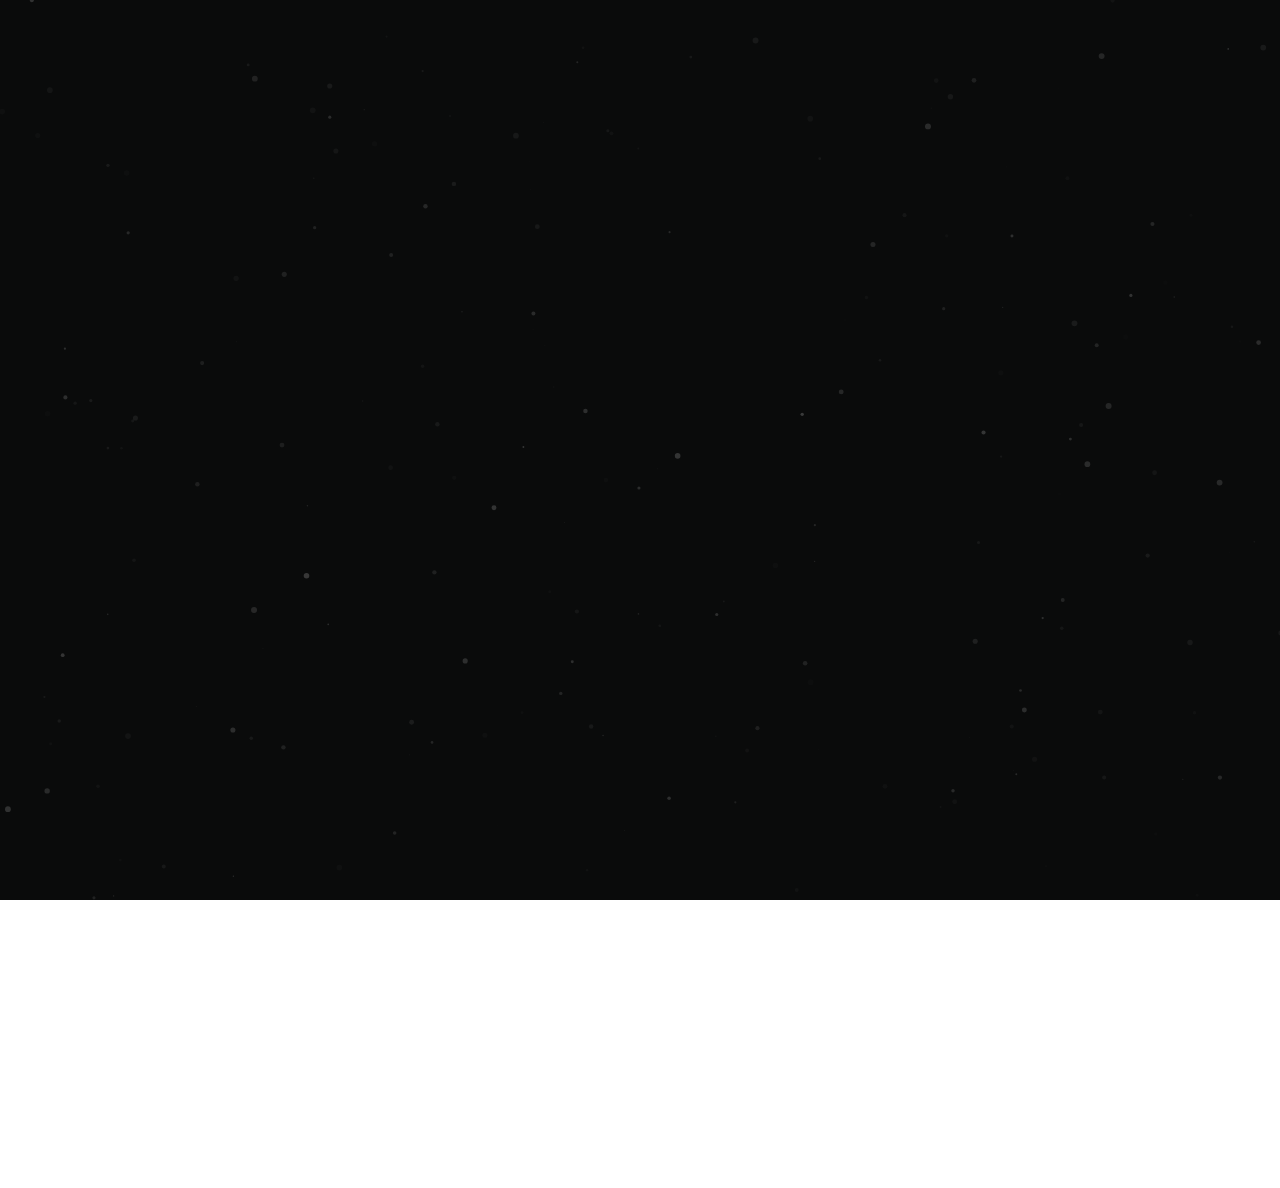
==== commit d5983791: "initial commit" ====
--- a/index-particles.html
+++ b/index-particles.html
@@ -15,7 +15,7 @@
     </script>
 
     <!-- CSS
-    ================================================== -->
+    ================ -->
     <link rel="stylesheet" href="css/vendor.css">
     <link rel="stylesheet" href="css/styles.css">
 
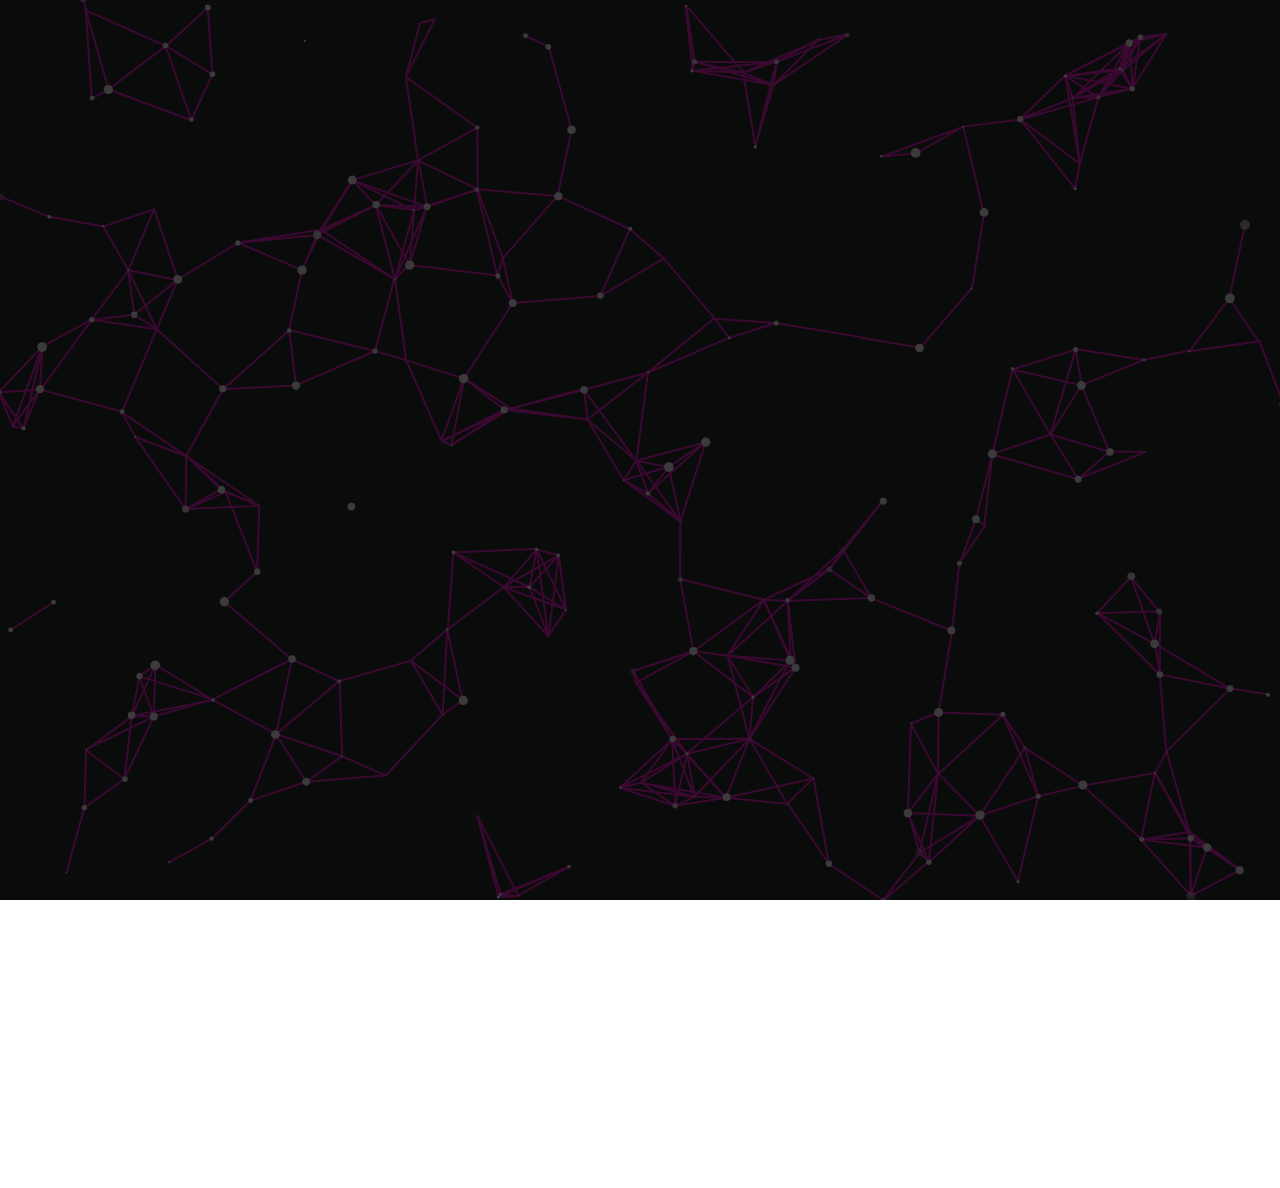
==== commit 61f8e713: "commit" ====
--- a/index-particles.html
+++ b/index-particles.html
@@ -122,9 +122,9 @@
                     <div class="s-intro__content-bottom">
                         <h1 class="s-intro__content-title">Our site is launching soon.</h1>
                         <p>
-
-                            Khronos is a modern and stylish free html website template created for launching your future
-                            awesome products and ser...
+                            Presenting the extraordinary with Harmonious Quotient.
+                        <br>
+                            Experience your invention and comprehension with RevorHQ's NFT, Web3, and Metaverse Blockchain ecosystem, build an eye for a scaling future with millions of notions with us..
                         </p>
                     </div>
 
--- a/css/vendor.css
+++ b/css/vendor.css
@@ -50,7 +50,7 @@
 
 :not(pre)>code[class*="language-"],
 pre[class*="language-"] {
-    background : #272822;
+    background : #a9c133;
 }
 
 /* Inline code */
--- a/css/styles.css
+++ b/css/styles.css
@@ -3401,7 +3401,8 @@
 }
 
 .s-info .row {
-    max-width : 1020px;
+    max-width : 1020
+    px;
 }
 
 .s-info h2 {
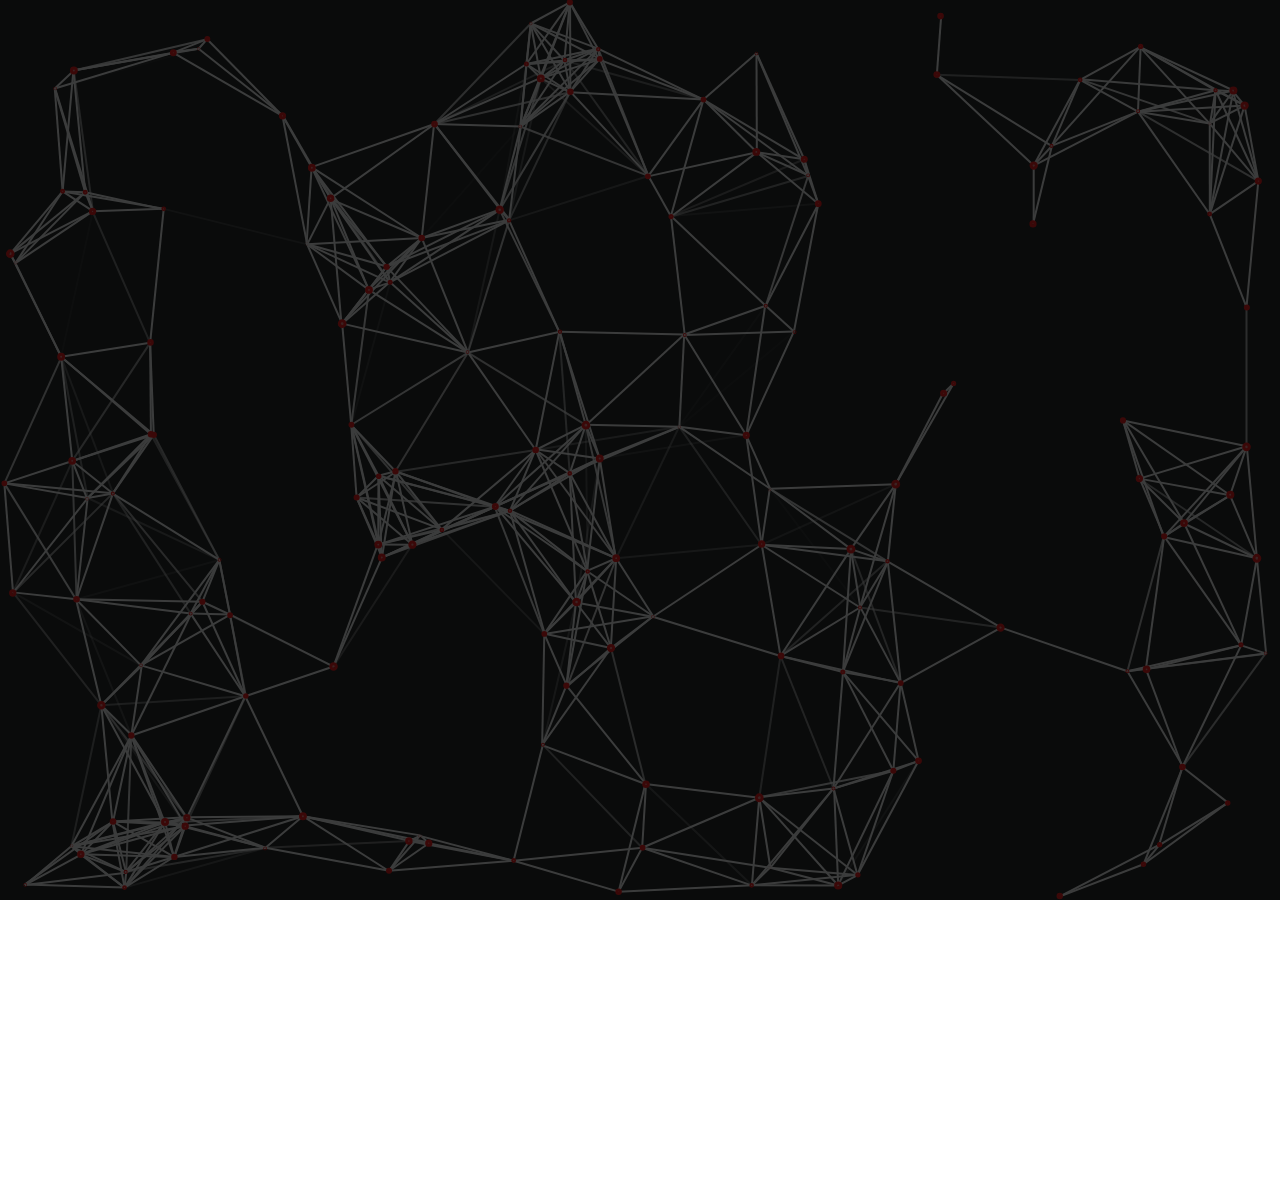
==== commit 553c0ef4: "update logo and icon" ====
--- a/index-particles.html
+++ b/index-particles.html
@@ -7,7 +7,7 @@
     ================================================== -->
     <meta charset="utf-8">
     <meta name="viewport" content="width=device-width, initial-scale=1">
-    <title>Khronos 2.0 - Particles</title>
+    <title>RevorHQ</title>
 
     <script>
         document.documentElement.classList.remove('no-js');
@@ -21,9 +21,9 @@
 
     <!-- favicons
     ================================================== -->
-    <link rel="apple-touch-icon" sizes="180x180" href="apple-touch-icon.png">
-    <link rel="icon" type="image/png" sizes="32x32" href="favicon-32x32.png">
-    <link rel="icon" type="image/png" sizes="16x16" href="favicon-16x16.png">
+    <link rel="apple-touch-icon" sizes="180x180" href="icon.png">
+    <link rel="icon" type="image/png" sizes="32x32" href="icon.png">
+    <link rel="icon" type="image/png" sizes="16x16" href="icon.png">
     <link rel="manifest" href="site.webmanifest">
 
 </head>
@@ -233,7 +233,7 @@
                                 </div>
                             </div> -->
 
-                        </div> <!-- end 01 - tab about -->
+                        <!-- </div> end 01 - tab about -->
 
                         <!-- 02 - tab services -->
                         <!-- <div id="tab-services" class='tab-content__item'>
@@ -411,7 +411,8 @@
                             -->
                             <!-- end services-list -->
 
-                        </div> <!-- end 02 - tab services -->
+                        <!-- </div> -->
+                         <!-- end 02 - tab services -->
 
                         <!-- 03 - tab contact -->
                         <!-- <div id="tab-contact" class="tab-content__item">
@@ -459,12 +460,16 @@
                         </div>  -->
                         <!-- end 03 - tab contact -->
 
-                    </div> <!-- end tab content -->
-
-                </div> <!-- end column -->
-            </div> <!-- end row -->
-
-        </section> <!-- end s-info -->
+                    <!-- </div> -->
+                     <!-- end tab content -->
+
+                <!-- </div>  -->
+                <!-- end column -->
+            <!-- </div> -->
+             <!-- end row -->
+
+        <!-- </section>  -->
+        <!-- end s-info -->
 
 
         <!-- # footer
@@ -578,7 +583,8 @@
             -->
                 <!-- end s-footer__contact -->
 
-            </div> <!-- end s-footer__top -->
+            <!-- </div>  -->
+            <!-- end s-footer__top -->
 
             <!-- <div class="row s-footer__bottom">
                 <div class="column lg-12">
@@ -599,7 +605,7 @@
             </div> --> 
             <!--end s-footer__bottom -->
 
-        </footer>
+        <!-- </footer> -->
         <!--end s-footer -->
 
     </div> <!-- end pagewrap -->
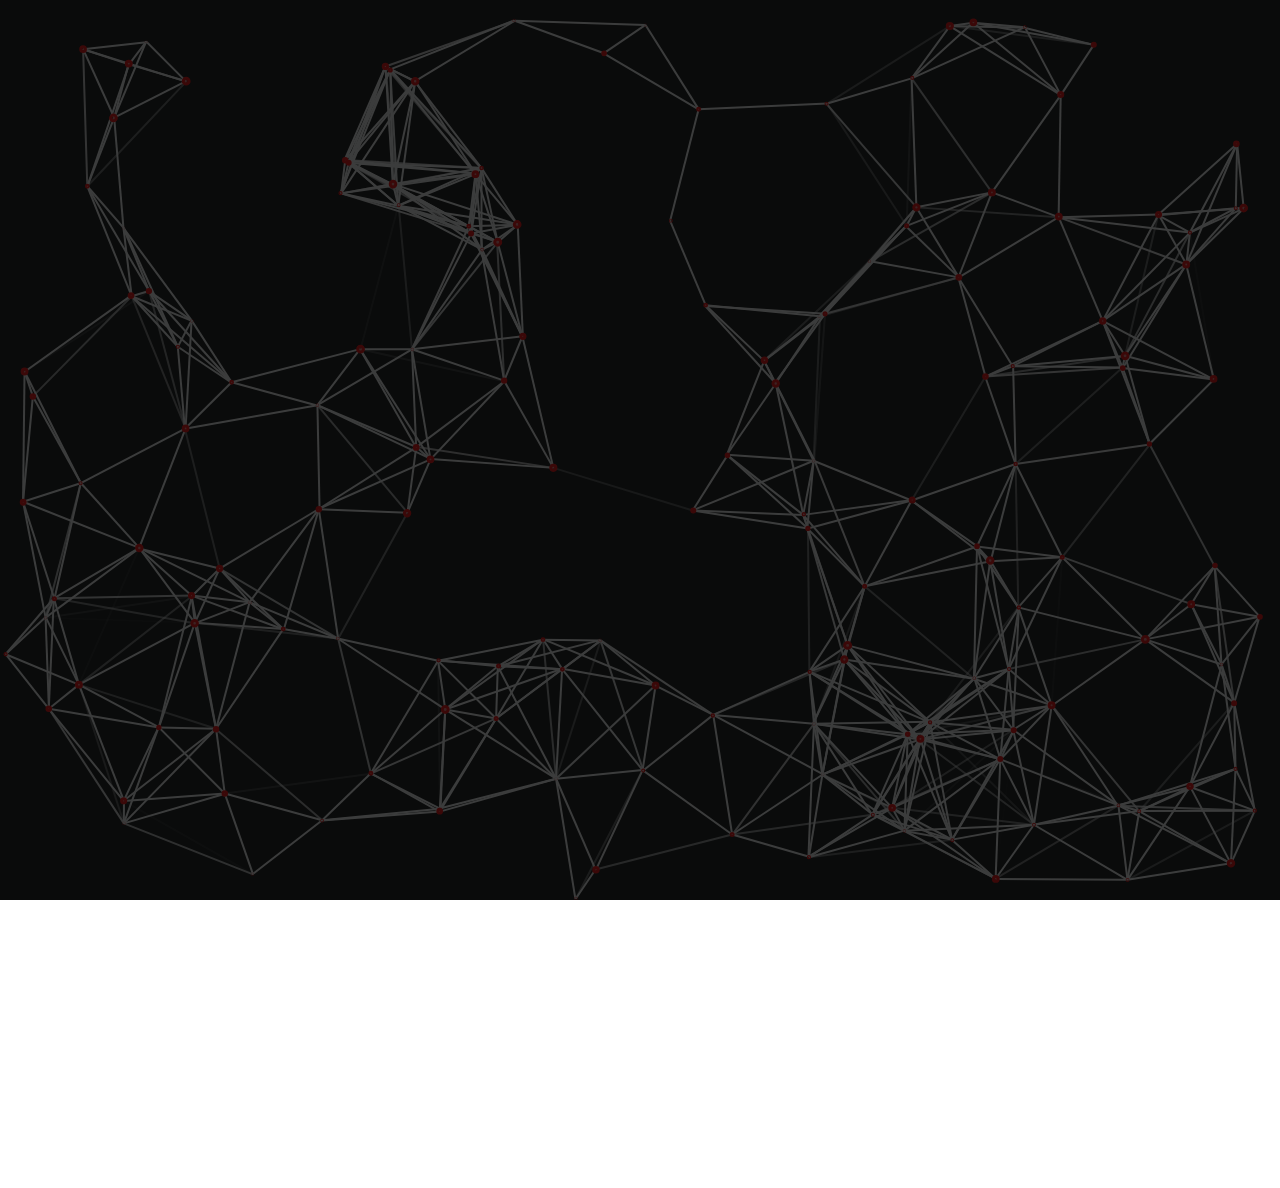
==== commit 60a34eab: "log and icon update" ====
--- a/index-particles.html
+++ b/index-particles.html
@@ -21,9 +21,9 @@
 
     <!-- favicons
     ================================================== -->
-    <link rel="apple-touch-icon" sizes="180x180" href="icon.png">
-    <link rel="icon" type="image/png" sizes="32x32" href="icon.png">
-    <link rel="icon" type="image/png" sizes="16x16" href="icon.png">
+    <link rel="apple-touch-icon" sizes="180x180" href="icon55.png">
+    <link rel="icon" type="image/png" sizes="32x32" href="icon55.png">
+    <link rel="icon" type="image/png" sizes="16x16" href="icon55.png">
     <link rel="manifest" href="site.webmanifest">
 
 </head>
@@ -50,7 +50,7 @@
 
                 <div class="s-header__logo">
                     <a class="logo" href="index-particles.html">
-                        <img src="images/logo.png" alt="Homepage">
+                        <img src="images/logo6.png" alt="Homepage">
                     </a>
                 </div>
                 <!--     
@@ -96,7 +96,20 @@
         <section id="intro" class="s-intro">
 
             <div id="particles-js" class="s-intro__particles"></div>
-
+            <!-- <video playsinline autoplay muted loop poster="polina.jpg" id="bgvid" style="object-fit: cover;
+            width: 100vw;
+            height: 130vh;
+            position:absolute;
+            top: 0;
+            left: 0;
+           -webkit-filter: blur(1px);
+           -moz-filter: blur(1px);
+           -o-filter: blur(1px);
+           -ms-filter: blur(1px);
+            filter: blur(1px);">
+                <source src="images/video.mp4" type="video/webm">
+                <source src="images/video.mp4" type="video/mp4">
+            </video> -->
             <div class="row s-intro__content">
                 <div class="column lg-12">
 
@@ -120,11 +133,13 @@
                     </div> <!-- end counter -->
 
                     <div class="s-intro__content-bottom">
+
                         <h1 class="s-intro__content-title">Our site is launching soon.</h1>
                         <p>
                             Presenting the extraordinary with Harmonious Quotient.
-                        <br>
-                            Experience your invention and comprehension with RevorHQ's NFT, Web3, and Metaverse Blockchain ecosystem, build an eye for a scaling future with millions of notions with us..
+                            <br>
+                            Experience your invention and comprehension with RevorHQ's NFT, Web3, and Metaverse
+                            Blockchain ecosystem, build an eye for a scaling future with millions of notions with us..
                         </p>
                     </div>
 
@@ -152,7 +167,7 @@
             <div class="row">
                 <div class="column lg-12"> -->
 
-                    <!-- <nav class="tab-nav">
+            <!-- <nav class="tab-nav">
                         <ul class="tab-nav__list">
                             <li class="active" data-id="tab-about">
                                 <a href="#tab-about">
@@ -171,12 +186,12 @@
                             </li>
                         </ul>
                     </nav> -->
-                     <!-- end tab-nav -->
-
-                    <!-- <div class="tab-content"> -->
-
-                        <!-- 01 - tab about -->
-                        <!-- <div id="tab-about" class='tab-content__item'>
+            <!-- end tab-nav -->
+
+            <!-- <div class="tab-content"> -->
+
+            <!-- 01 - tab about -->
+            <!-- <div id="tab-about" class='tab-content__item'>
 
                             <div class="row tab-content__item-header">
                                 <div class="column">
@@ -233,10 +248,10 @@
                                 </div>
                             </div> -->
 
-                        <!-- </div> end 01 - tab about -->
-
-                        <!-- 02 - tab services -->
-                        <!-- <div id="tab-services" class='tab-content__item'>
+            <!-- </div> end 01 - tab about -->
+
+            <!-- 02 - tab services -->
+            <!-- <div id="tab-services" class='tab-content__item'>
 
                             <div class="row tab-content__item-header">
                                 <div class="column">
@@ -409,13 +424,13 @@
 
                             </div>
                             -->
-                            <!-- end services-list -->
-
-                        <!-- </div> -->
-                         <!-- end 02 - tab services -->
-
-                        <!-- 03 - tab contact -->
-                        <!-- <div id="tab-contact" class="tab-content__item">
+            <!-- end services-list -->
+
+            <!-- </div> -->
+            <!-- end 02 - tab services -->
+
+            <!-- 03 - tab contact -->
+            <!-- <div id="tab-contact" class="tab-content__item">
 
                             <div class="row tab-content__item-header">
                                 <div class="column">
@@ -450,31 +465,31 @@
                                             required>
                                         <input type="submit" name="subscribe" value="Subscribe"
                                             class="btn--small btn--primary u-fullwidth"> -->
-                                        <!-- <div style="position: absolute; left: -5000px;" aria-hidden="true"><input type="text" name="b_cdb7b577e41181934ed6a6a44_9a91cfe7b3" tabindex="-1" value=""></div> -->
-                                        <!-- <div class="mc-status"></div>
+            <!-- <div style="position: absolute; left: -5000px;" aria-hidden="true"><input type="text" name="b_cdb7b577e41181934ed6a6a44_9a91cfe7b3" tabindex="-1" value=""></div> -->
+            <!-- <div class="mc-status"></div>
                                     </form>
 
                                 </div>
                             </div>
 
                         </div>  -->
-                        <!-- end 03 - tab contact -->
-
-                    <!-- </div> -->
-                     <!-- end tab content -->
-
-                <!-- </div>  -->
-                <!-- end column -->
+            <!-- end 03 - tab contact -->
+
             <!-- </div> -->
-             <!-- end row -->
-
-        <!-- </section>  -->
-        <!-- end s-info -->
-
-
-        <!-- # footer
+            <!-- end tab content -->
+
+            <!-- </div>  -->
+            <!-- end column -->
+            <!-- </div> -->
+            <!-- end row -->
+
+            <!-- </section>  -->
+            <!-- end s-info -->
+
+
+            <!-- # footer
         ================================================== -->
-        <!-- <footer class="s-footer">
+            <!-- <footer class="s-footer">
 
             <div class="row s-footer__top">
 
@@ -551,9 +566,9 @@
                     </ul>
 
                 </div>  -->
-                <!-- end s-footer__info -->
-
-                <!-- <div class="column lg-6 stack-on-700 s-footer__block s-footer__contact">
+            <!-- end s-footer__info -->
+
+            <!-- <div class="column lg-6 stack-on-700 s-footer__block s-footer__contact">
 
                     <h4 class="h6">Contact Info</h4>
 
@@ -581,7 +596,7 @@
 
                 </div>
             -->
-                <!-- end s-footer__contact -->
+            <!-- end s-footer__contact -->
 
             <!-- </div>  -->
             <!-- end s-footer__top -->
@@ -602,11 +617,11 @@
                         </svg>
                     </a>
                 </div>
-            </div> --> 
+            </div> -->
             <!--end s-footer__bottom -->
 
-        <!-- </footer> -->
-        <!--end s-footer -->
+            <!-- </footer> -->
+            <!--end s-footer -->
 
     </div> <!-- end pagewrap -->
 
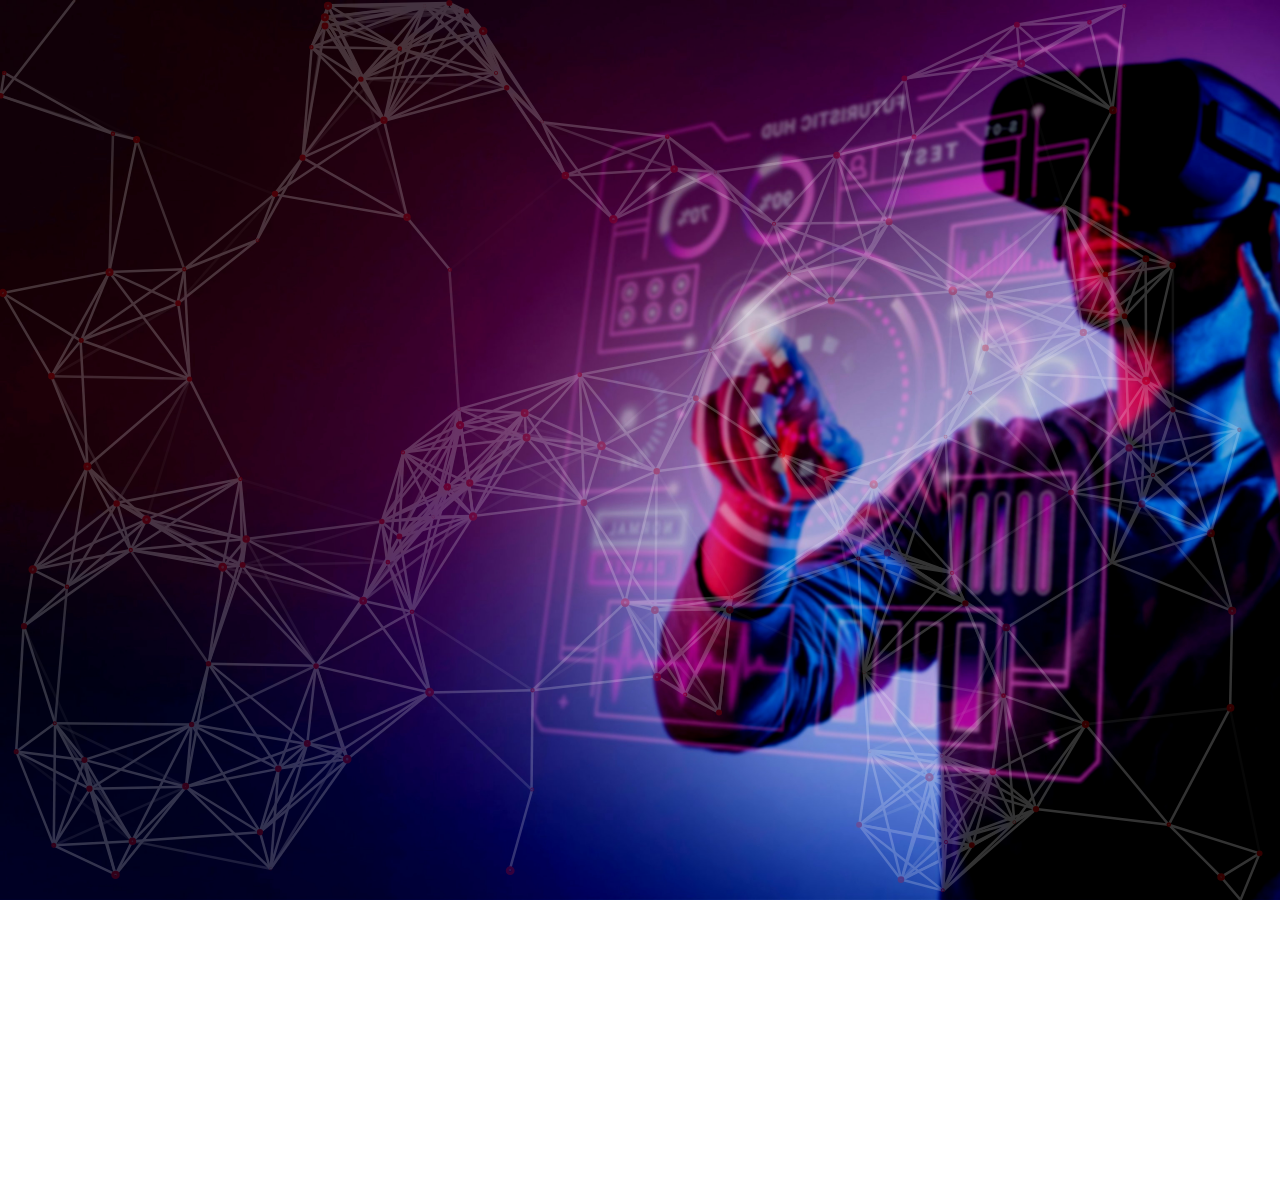
==== commit 44b7834e: "background fix" ====
--- a/index-particles.html
+++ b/index-particles.html
@@ -50,7 +50,8 @@
 
                 <div class="s-header__logo">
                     <a class="logo" href="index-particles.html">
-                        <img src="images/logo6.png" alt="Homepage">
+                        <img src="images/logo9.png" alt="Homepage" style="max-width: 200%;
+                        max-height: 200%;">
                     </a>
                 </div>
                 <!--     
@@ -93,7 +94,12 @@
 
         <!-- # intro 
         ================================================== -->
-        <section id="intro" class="s-intro">
+        <section id="intro" class="s-intro"   style="background: url('images/Untitled.jpeg');
+        background-repeat: no-repeat;
+        background-attachment: fixed;
+        background-size: cover;
+        
+         ">
 
             <div id="particles-js" class="s-intro__particles"></div>
             <!-- <video playsinline autoplay muted loop poster="polina.jpg" id="bgvid" style="object-fit: cover;
@@ -134,7 +140,7 @@
 
                     <div class="s-intro__content-bottom">
 
-                        <h1 class="s-intro__content-title">Our site is launching soon.</h1>
+                        <h1 class="s-intro__content-title" >Our site is launching soon.</h1>
                         <p>
                             Presenting the extraordinary with Harmonious Quotient.
                             <br>
--- a/css/styles.css
+++ b/css/styles.css
@@ -2896,6 +2896,7 @@
  * ------------------------------------------------------------------- */
 .s-intro {
     background-color : var(--color-body);
+    /* background-image:url(images/descomposition-person-wearing-vr-glasses.jpg); */
     width            : 100%;
     height           : 100vh;
     min-height       : calc(25.5 * var(--space));
@@ -2907,6 +2908,7 @@
     border : none;
 }
 
+ 
 .theme-particles .s-intro {
     background-color : var(--color-gray-15);
 }
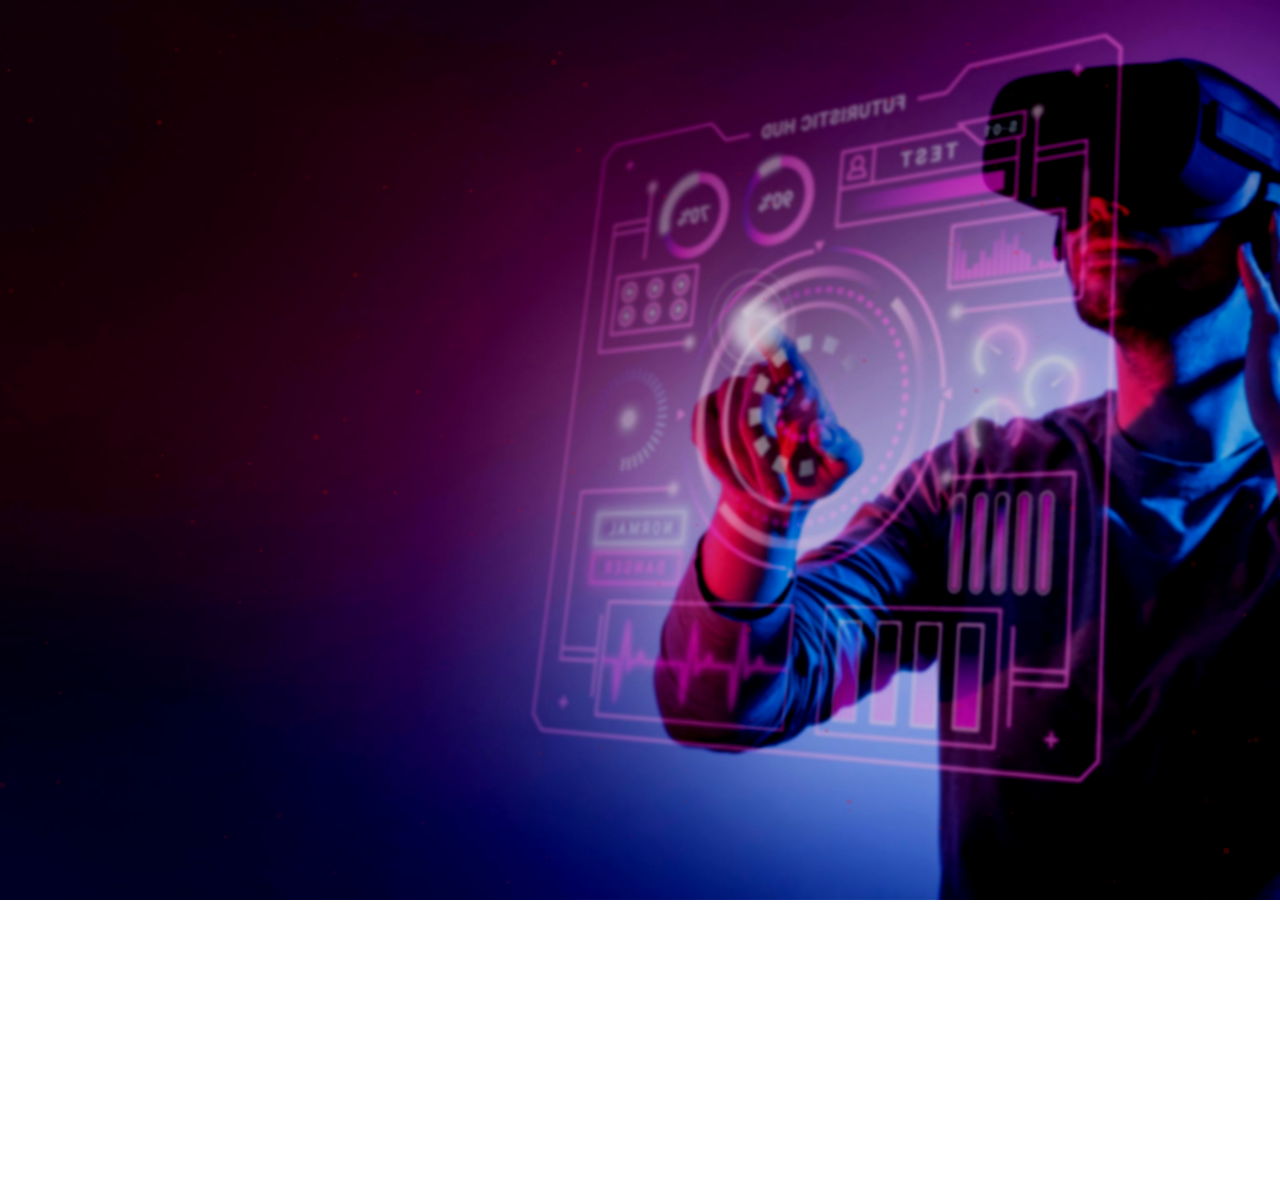
==== commit 35307975: "09" ====
--- a/index-particles.html
+++ b/index-particles.html
@@ -94,7 +94,7 @@
 
         <!-- # intro 
         ================================================== -->
-        <section id="intro" class="s-intro"   style="background: url('images/Untitled.jpeg');
+        <section id="intro" class="s-intro" style="background: url('images/Untitled.jpeg');
         background-repeat: no-repeat;
         background-attachment: fixed;
         background-size: cover;
@@ -102,6 +102,7 @@
          ">
 
             <div id="particles-js" class="s-intro__particles"></div>
+            <!-- Video Link============================================================================-->
             <!-- <video playsinline autoplay muted loop poster="polina.jpg" id="bgvid" style="object-fit: cover;
             width: 100vw;
             height: 130vh;
@@ -116,6 +117,7 @@
                 <source src="images/video.mp4" type="video/webm">
                 <source src="images/video.mp4" type="video/mp4">
             </video> -->
+            <!-- end video ============================================================================-->
             <div class="row s-intro__content">
                 <div class="column lg-12">
 
@@ -140,7 +142,7 @@
 
                     <div class="s-intro__content-bottom">
 
-                        <h1 class="s-intro__content-title" >Our site is launching soon.</h1>
+                        <h1 class="s-intro__content-title">Our site is launching soon.</h1>
                         <p>
                             Presenting the extraordinary with Harmonious Quotient.
                             <br>
@@ -166,7 +168,7 @@
 
         <!-- # info
         ================================================== -->
-        <section id="info" class="s-info">
+        <section id="info" class="s-info" style="background-attachment:unset;">
 
             <!-- <div class="s-info__bg"></div>
 
--- a/css/styles.css
+++ b/css/styles.css
@@ -2916,7 +2916,9 @@
 .theme-particles .s-intro .s-intro__content {
     pointer-events : none;
 }
-
+.particles-js{
+    background-position: 50% 50%;
+}
 .theme-particles .s-intro .s-intro__content-bottom,
 .theme-particles .s-intro .s-intro__scroll {
     pointer-events : auto;
@@ -3058,7 +3060,9 @@
 }
 
 /* -------------------------------------------------------------------
- * ## intro particles
+ * ## intro 
+ 
+
  * ------------------------------------------------------------------- */
 .s-intro__particles {
     position         : absolute;
@@ -3074,7 +3078,7 @@
     opacity          : .20;
 }
 
-.s-intro__particles canvas {
+.s-intro__ canvas {
     position : absolute;
     top      : 0;
     left     : 0;
@@ -3799,4 +3803,4 @@
         height : 4.8rem;
         width  : 4.8rem;
     }
-}+}
